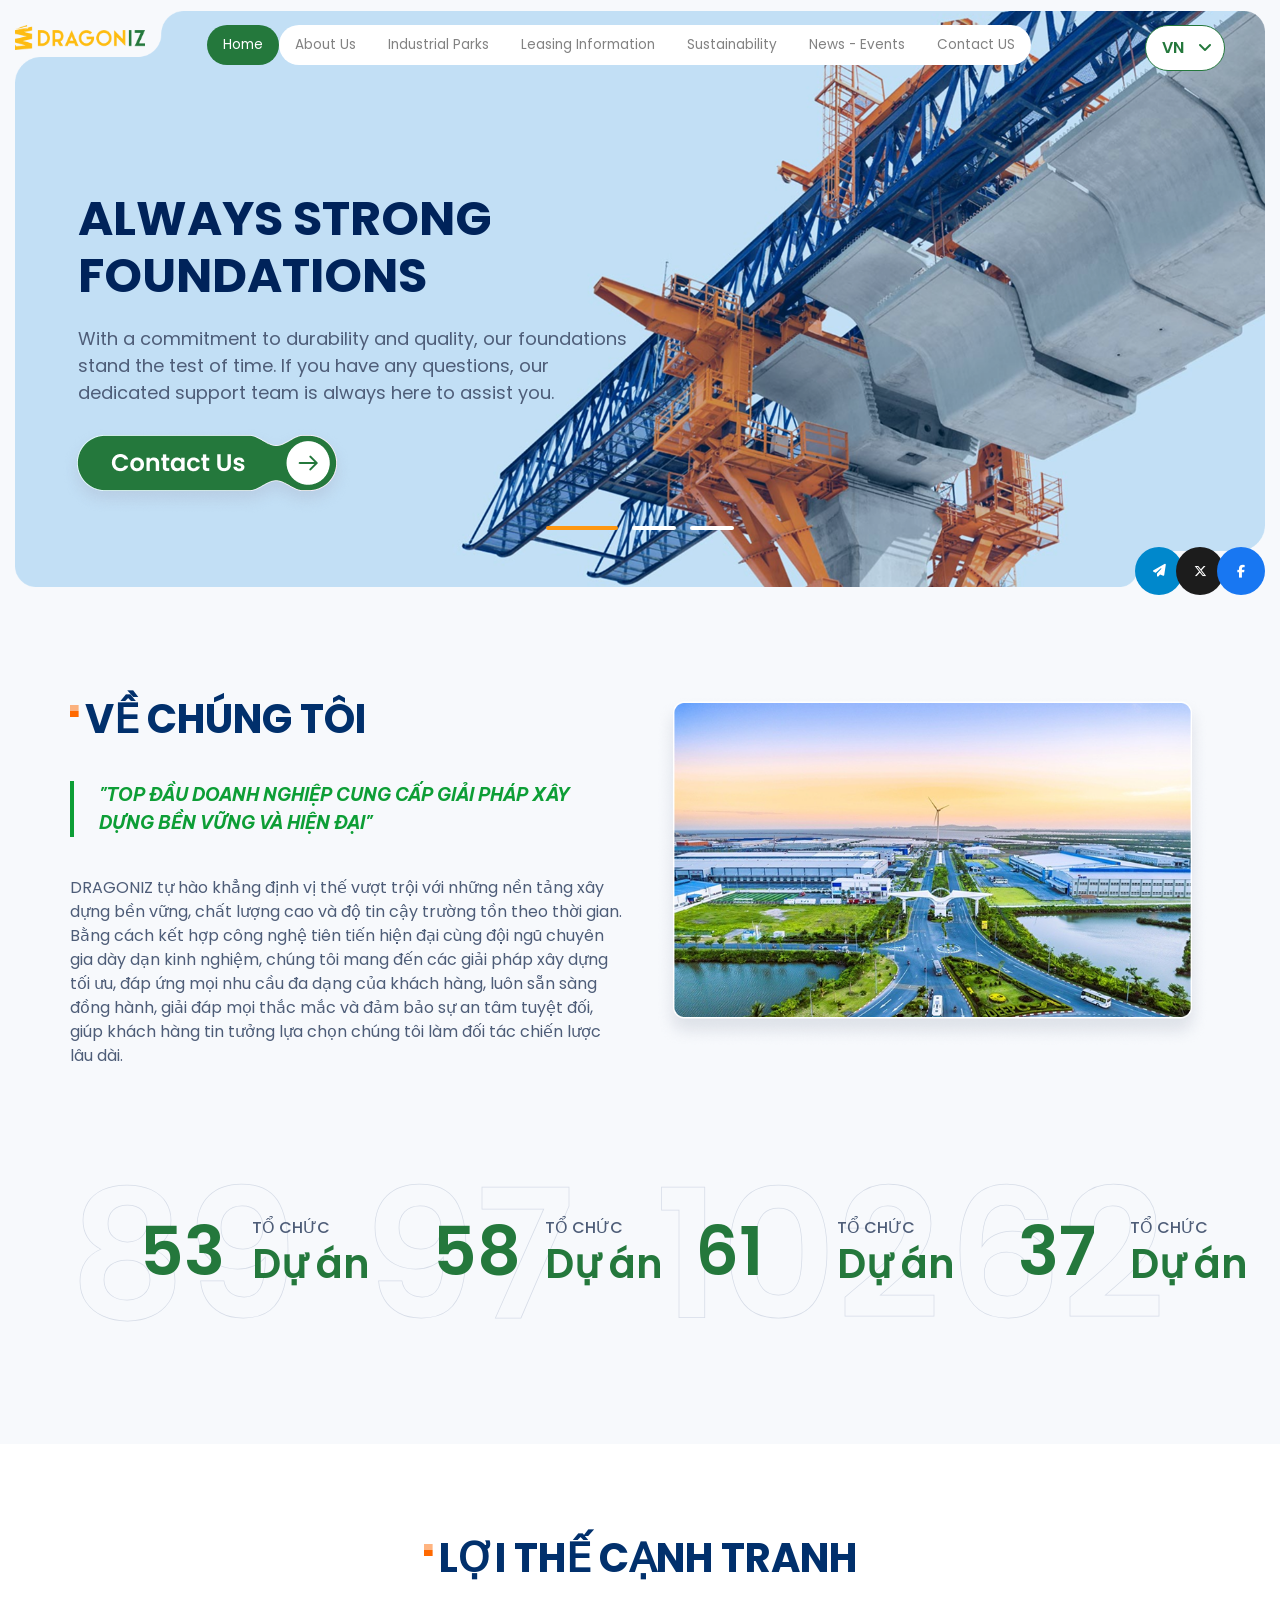
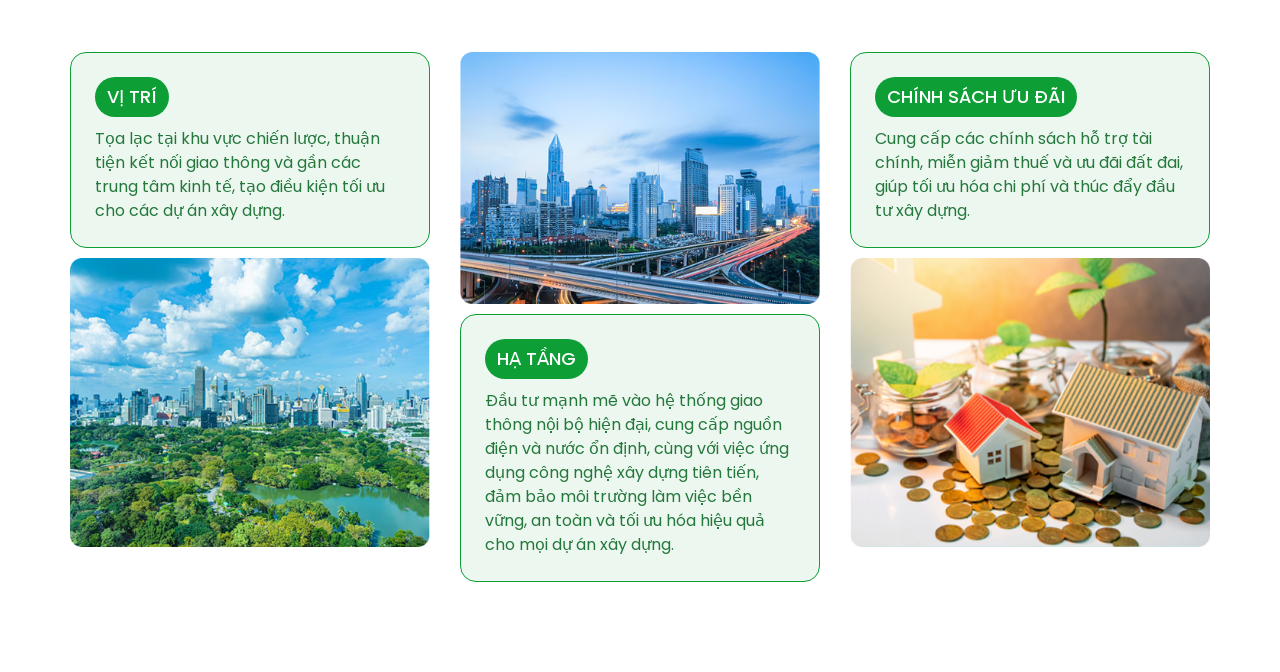
==== index.html @ 64af2f9e "update 31-07-2025 update 31-07-2025" ====
<!DOCTYPE html>
<html lang="en">

<head>
    <meta charset="UTF-8">
    <meta http-equiv="X-UA-Compatible" content="IE=edge">
    <meta name="viewport" content="width=device-width, initial-scale=1.0">
    <title>DragonIZ</title> 
    <link href="https://fonts.googleapis.com/css2?family=Be+Vietnam+Pro:ital,wght@0,100;0,200;0,300;0,400;0,500;0,600;0,700;0,800;0,900;1,100;1,200;1,300;1,400;1,500;1,600;1,700;1,800;1,900&family=Poppins:ital,wght@0,300;0,400;0,500;0,600;0,700;1,300;1,400;1,500&display=swap" rel="stylesheet">
    <link href="css/main.css" rel="stylesheet" />
</head>

<body>
    <header class="header">
        <div class="menu_mb visible-xs visible-sm">
            <button class="nav-toggle">
                <span></span>
            </button>
            <a href="" class="logo_mb">
                <img class="img_logo_mb" src="img/logo.png" alt="" />
            </a>   
        </div>
        <!-- /menu_mb --> 
        <div class="menu_header"> 
            <div class="header-center">
                <div class="container container-fluid-lg"> 
                    <div class="row">
                        <div class="col-lg-3 col-md-2 hidden-sm hidden-xs col-lg-15">
                            <a href="" class="logo_pc">
                                <img src="img/logo.png" alt="" />
                            </a>
                        </div>
                        <div class="col-lg-7 col-md-9 col-sm-12 col-xs-12 col-lg-75">
                            <div class="menu_main">
                                <nav class="nav is-fixed">
                                    <div class="nav-container">
                                        <ul class="nav-menu menu clearfix" id="menu-main"> 
                                            <li class="menu-item is-active">
                                                <a href="about.html" class="menu-link">Home</a> 
                                            </li>
                                            <li class="menu-item">
                                                <a href="about.html" class="menu-link">About us</a>
                                            </li>
                                            <li class="menu-item has-dropdown">
                                                <a href="product-list.html" class="menu-link">Industrial Parks</a>
                                                <ul class="nav-dropdown menu">
                                                    <li class="menu-item">
                                                        <a href="product-detail.html" class="menu-link">IBCs</a>
                                                    </li>
                                                    <li class="menu-item">
                                                        <a href="#" class="menu-link">Industrial Parks 2</a>
                                                    </li>
                                                    <li class="menu-item">
                                                        <a href="#" class="menu-link">Industrial Parks 3</a>
                                                    </li>
                                                    <li class="menu-item">
                                                        <a href="#" class="menu-link">Industrial Parks 4</a>
                                                    </li>
                                                </ul>
                                            </li>
                                            <li class="menu-item">
                                                <a href="partner.html" class="menu-link">Leasing Information</a> 
                                            </li>
                                            <li class="menu-item has-dropdown">
                                                <a href="list-news.html" class="menu-link">Sustainability</a>
                                                <ul class="nav-dropdown menu">
                                                    <li class="menu-item">
                                                        <a href="detail-news.html" class="menu-link">Sustainability 1</a>
                                                    </li>
                                                     <li class="menu-item">
                                                        <a href="detail-news.html" class="menu-link">Sustainability 2</a>
                                                    </li>
                                                </ul>
                                            </li>
                                            <li class="menu-item">
                                                <a href="contact-us.html" class="menu-link">News - Events</a>
                                            </li>
                                            <li class="menu-item">
                                                <a href="contact-us.html" class="menu-link">Contact US</a>
                                            </li> 
                                        </ul>
                                    </div>
                                </nav>
                            </div>
                            <div class="hover-bg"></div>
                            <!-- menu main -->
                        </div> 
                        <div class="col-lg-2 col-md-1 hidden-sm hidden-xs col-lg-10">
                            <div class="box-language">
                                <div class="language-selector" id="languageSelector">
                                    <div class="selected-lang" id="selectedLang">
                                        VN <span class="arrow" id="arrow"><i class="fa fa-angle-down" aria-hidden="true"></i></span>
                                    </div>
                                    <div class="lang-options" id="langOptions">
                                        <div class="lang-option" data-lang="vi">VN</div>
                                        <div class="lang-option" data-lang="en">EN</div>
                                        <div class="lang-option" data-lang="zh">中文</div>
                                    </div>
                                </div>
                            </div> 
                        </div>
                    </div>
                </div>
            </div>
        </div>
        <!--slide-->
    </header>
    <!-- end header -->  
     <div class="clearfix-130 visible-sm visible-xs"></div> 
    <section id="slider">
        <div class="slider-main owl-carousel">
            <div class="item">
                <a href=""><img src="img/slider-2.png" alt=""></a>
                <div class="caition">
                    <div class="text-caption">
                        ALWAYS STRONG FOUNDATIONS
                    </div>
                    <p class="desc-caprion">
                        With a commitment to durability and quality, our foundations stand the test of time. If you have any questions, 
                        our dedicated support team is always here to assist you.
                    </p>
                    <a href="" class="btn-contact_caption"></a>
                </div>
            </div>
            <div class="item">
                <a href=""><img src="img/slider-2.png" alt=""></a>
                <div class="caition">
                    <div class="text-caption">
                        ALWAYS STRONG FOUNDATIONS
                    </div>
                    <p class="desc-caprion">
                        With a commitment to durability and quality, our foundations stand the test of time. If you have any questions, 
                        our dedicated support team is always here to assist you.
                    </p>
                    <a href="" class="btn-contact_caption"></a>
                </div>
            </div>
            <div class="item">
                <a href=""><img src="img/slider-2.png" alt=""></a>
                <div class="caition">
                    <div class="text-caption">
                        ALWAYS STRONG FOUNDATIONS
                    </div>
                    <p class="desc-caprion">
                        With a commitment to durability and quality, our foundations stand the test of time. If you have any questions, 
                        our dedicated support team is always here to assist you.
                    </p>
                    <a href="" class="btn-contact_caption"></a>
                </div>
            </div> 
        </div>
        <div class="social-list">
            <a href="#" class="social-item telegram">
                <i class="fa fa-paper-plane" aria-hidden="true"></i>
                <span class="social-text">channel</span>
            </a>
            <a href="#" class="social-item x">
                <i class="fab fa-x-twitter"></i>
                <span class="social-text">channel</span>
            </a>
            <a href="#" class="social-item facebook">
                <i class="fab fa-facebook-f"></i>
                <span class="social-text">channel</span>
            </a>
        </div>
    </section> 
    <section id="introduce">
        <div class="container">
            <div class="row">
                <div class="col-md-6 col-sm-6 col-xs-12">
                    <div class="desc-introduce">
                        <h2 class="title-home">VỀ CHÚNG TÔI</h2>
                        <h4 class="title-introduce">"TOP ĐẦU DOANH NGHIỆP CUNG CẤP GIẢI PHÁP XÂY DỰNG BỀN VỮNG VÀ HIỆN ĐẠI"</h4> 
                        <div class="desc-introduce_item">
                            <p> DRAGONIZ tự hào khẳng định vị thế vượt trội với những nền tảng xây dựng bền vững, 
                                chất lượng cao và độ tin cậy trường tồn theo thời gian. 
                                Bằng cách kết hợp công nghệ tiên tiến hiện đại cùng đội ngũ chuyên gia dày dạn kinh nghiệm, 
                                chúng tôi mang đến các giải pháp xây dựng tối ưu, đáp ứng mọi nhu cầu đa dạng của khách hàng, 
                                luôn sẵn sàng đồng hành, giải đáp mọi thắc mắc và đảm bảo sự an tâm tuyệt đối, 
                                giúp khách hàng tin tưởng lựa chọn chúng tôi làm đối tác chiến lược lâu dài.
                            </p>
                        </div>
                    </div>
                </div>
                <div class="col-md-6 col-sm-6 col-xs-12">
                    <div class="image-introduce">
                        <img src="img/image-introduce.png" alt="">
                    </div>
                </div>
            </div>
            <div class="clearfix-40"></div>
            <div class="row">
                <div class="col-md-3 col-sm-6 col-xs-12">
                    <div class="number-box">
                        <div class="number-background">89</div>
                        <div class="number-front count-up" data-target="89">0</div>
                        <div class="text">
                            <span class="sub-text">Tổ chức</span><br />
                            <span class="main-text">Dự án</span>
                        </div>
                    </div> 
                </div>
                <div class="col-md-3 col-sm-6 col-xs-12">
                    <div class="number-box">
                        <div class="number-background">97</div>
                        <div class="number-front count-up" data-target="97">0</div>
                        <div class="text">
                            <span class="sub-text">Tổ chức</span><br />
                            <span class="main-text">Dự án</span>
                        </div>
                    </div> 
                </div>
                <div class="col-md-3 col-sm-6 col-xs-12">
                    <div class="number-box number-box-fix">
                        <div class="number-background">102</div>
                        <div class="number-front count-up" data-target="102">0</div>
                        <div class="text">
                            <span class="sub-text">Tổ chức</span><br />
                            <span class="main-text">Dự án</span>
                        </div>
                    </div> 
                </div>
                <div class="col-md-3 col-sm-6 col-xs-12">
                    <div class="number-box">
                        <div class="number-background">62</div>
                        <div class="number-front count-up" data-target="62">0</div>
                        <div class="text">
                            <span class="sub-text">Tổ chức</span><br />
                            <span class="main-text">Dự án</span>
                        </div>
                    </div> 
                </div>
            </div>
        </div> 
    </section>
    <section id="advantage">
        <div class="container">
            <div class="row">
                <div class="col-md-12">
                    <div class="text-center"><h2 class="title-home">LỢI THẾ CẠNH TRANH</h2></div> 
                </div>
                <div class="col-md-4 col-sm-4 col-xs-12">
                    <div class="box-advantage">
                        <div class="desc-advantage">
                            <h3 class="title-advantage">
                                VỊ TRÍ
                            </h3>
                            <p>
                                Tọa lạc tại khu vực chiến lược, thuận tiện kết nối giao thông và gần các trung tâm kinh tế, tạo điều kiện tối ưu cho các dự án xây dựng.
                            </p>
                        </div>
                        <div class="img-advantage">
                            <a href=""><img src="img/image-advantage-1.png" alt=""></a>
                        </div> 
                    </div>
                </div>
                <div class="col-md-4 col-sm-4 col-xs-12">
                    <div class="box-advantage box-advantage-fix">
                        <div class="desc-advantage">
                            <h3 class="title-advantage">
                                hạ tầng
                            </h3>
                            <p>
                                Đầu tư mạnh mẽ vào hệ thống giao thông nội bộ hiện đại, cung cấp nguồn điện và nước ổn định, cùng với việc ứng dụng công nghệ xây dựng tiên tiến, đảm bảo môi trường làm việc bền vững, an toàn và tối ưu hóa hiệu quả cho mọi dự án xây dựng.
                            </p>
                        </div>
                        <div class="img-advantage">
                            <a href=""><img src="img/image-advantage-2.png" alt=""></a>
                        </div> 
                    </div>
                </div>
                <div class="col-md-4 col-sm-4 col-xs-12">
                    <div class="box-advantage">
                        <div class="desc-advantage">
                            <h3 class="title-advantage">
                                CHÍNH SÁCH ƯU ĐÃI
                            </h3>
                            <p>
                                Cung cấp các chính sách hỗ trợ tài chính, miễn giảm thuế và ưu đãi đất đai, giúp tối ưu hóa chi phí và thúc đẩy đầu tư xây dựng.
                            </p>
                        </div>
                        <div class="img-advantage">
                            <a href=""><img src="img/image-advantage-3.png" alt=""></a>
                        </div> 
                    </div>
                </div>
            </div>
        </div>
    </section>
    
</body>
<script type="text/javascript" src="js/jquery-1.11.1.min.js"></script>
<script type="text/javascript" src="js/bootstrap.min.js"></script>
<script type="text/javascript" src="js/owl.carousel.js"></script> 
<script type="text/javascript" src="js/common.js"></script> 
  
</html>
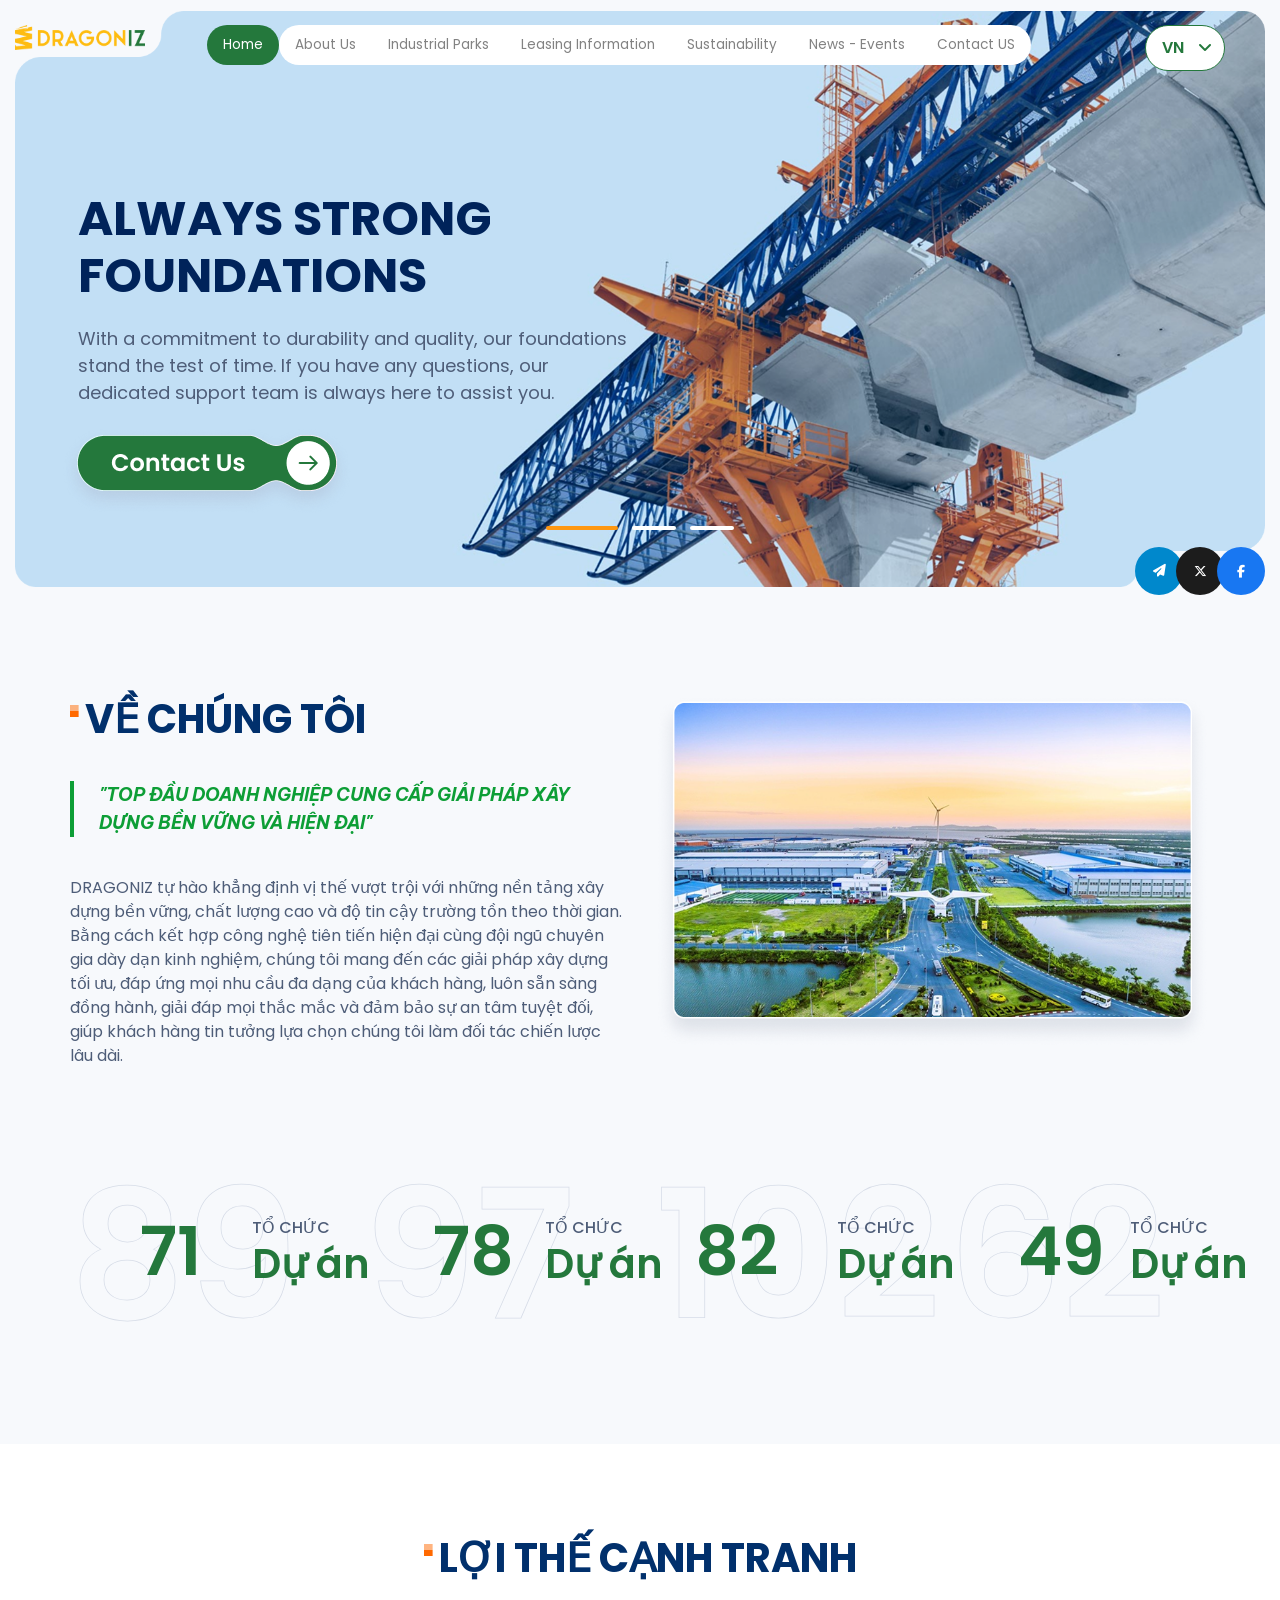
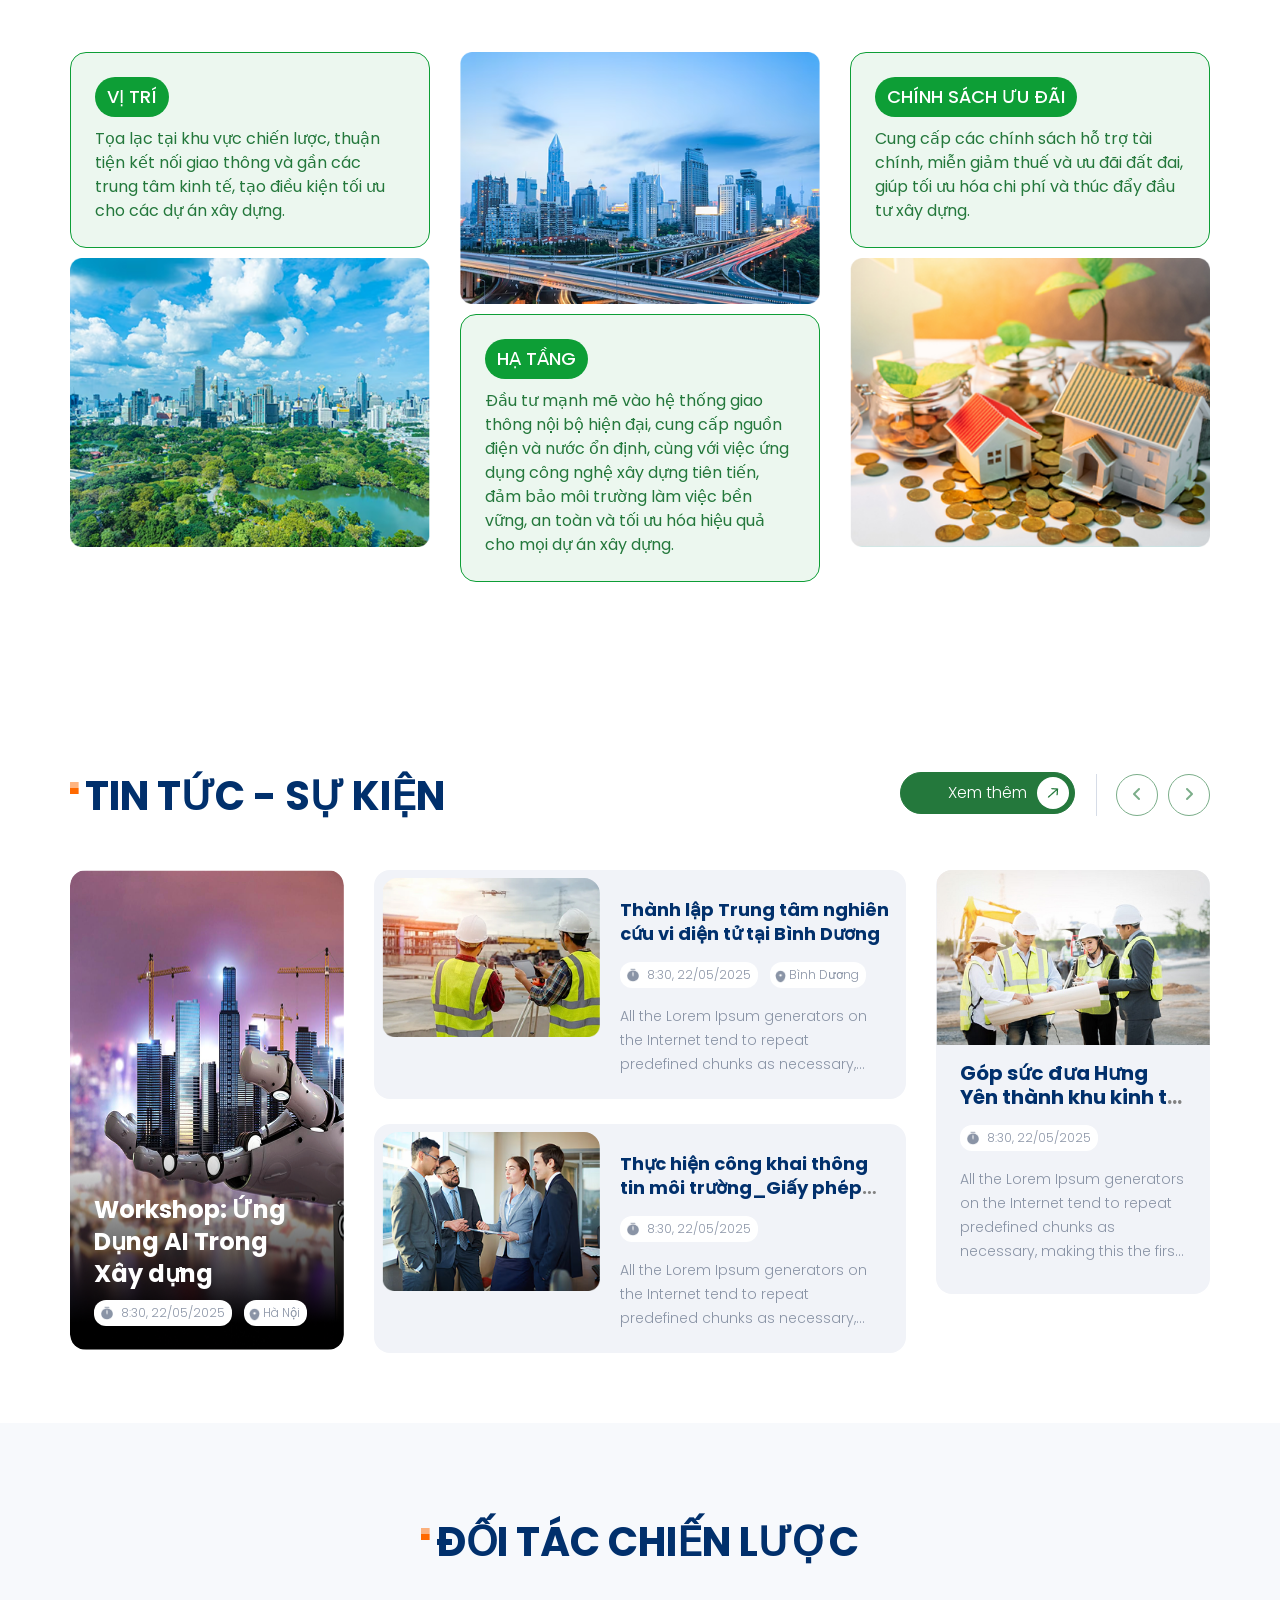
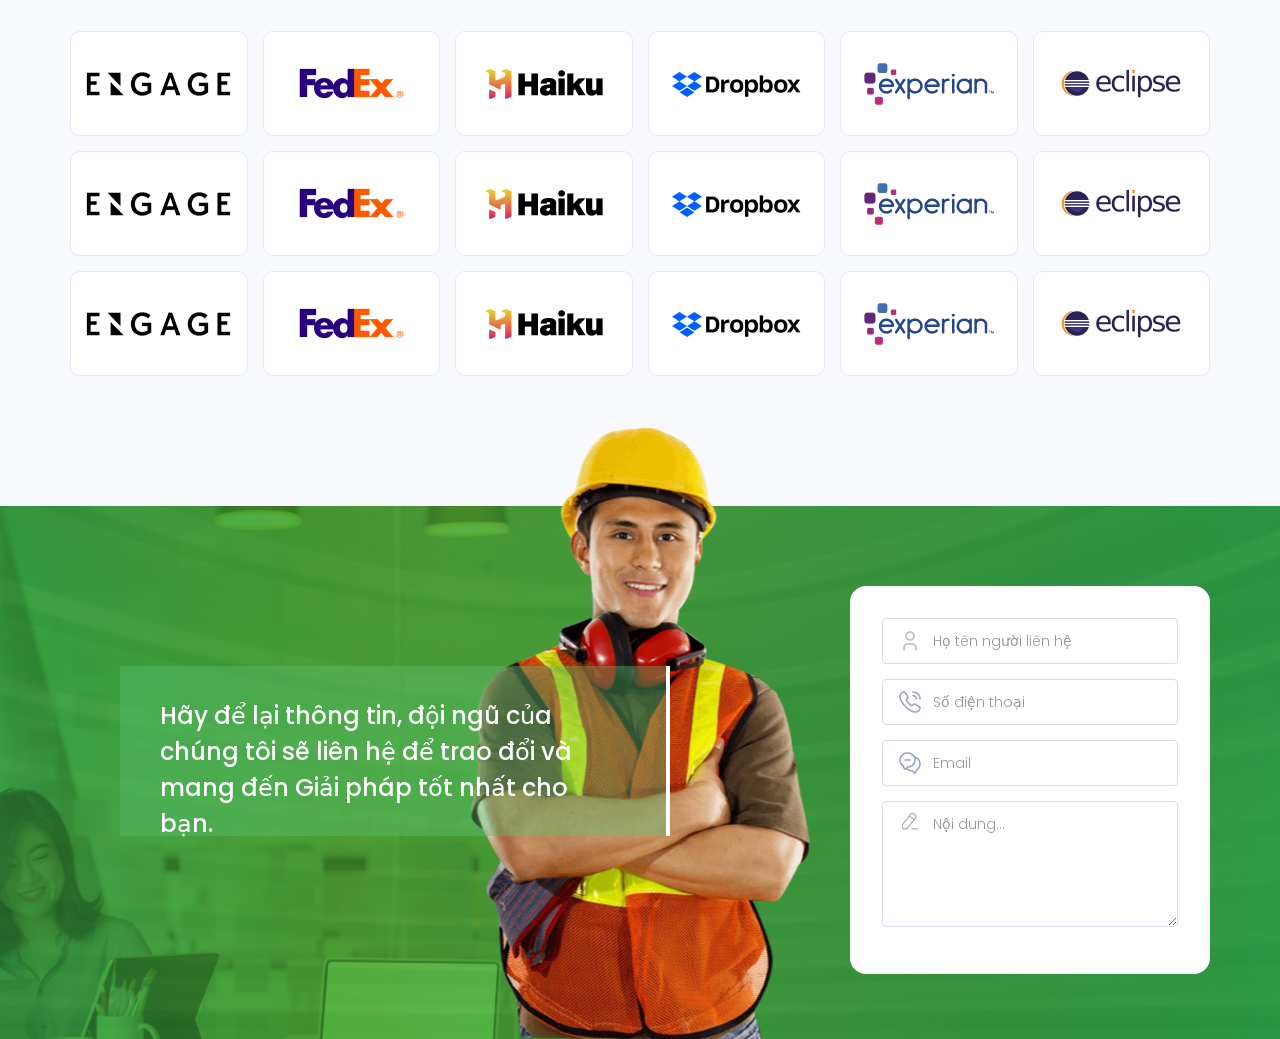
==== commit 05e3f120: "update contact update contact" ====
--- a/index.html
+++ b/index.html
@@ -287,7 +287,307 @@
             </div>
         </div>
     </section>
-    
+    <section id="news-home">
+        <div class="container">
+            <div class="row">
+                <div class="col-md-12">
+                    <h2 class="title-home">
+                        TIN TỨC - SỰ KIỆN 
+                    </h2>
+                </div> 
+            </div>
+            <div class="slider-news-home owl-carousel">
+                <div class="item"> 
+                    <div class="row">
+                        <div class="col-md-3 col-sm-12 col-xs-12 col-26">
+                            <div class="news-type-one">
+                                <img class="img-main" src="img/news-1.png" alt="">
+                                <div class="desc-news">
+                                    <h3 class="text-type-one">
+                                        <a href="">Workshop: Ứng Dụng AI Trong Xây dựng</a>
+                                    </h3>
+                                    <ul class="post-date">
+                                        <li><img class="img-time" src="img/time.png" alt=""> <span>8:30, 22/05/2025</span></li>
+                                        <li><img class="img-addree" src="img/address.png" alt=""> <span>Hà Nội</span></li>
+                                    </ul>
+                                </div> 
+                            </div>
+                        </div>
+                        <div class="clearfix-30 visible-sm visible-xs"></div>
+                        <div class="col-md-6 col-sm-12 col-xs-12 col-48">
+                            <div class="news-type-two">
+                                <div class="box-img">
+                                    <img src="img/news-2.png" alt="">
+                                </div>
+                                <div class="desc-news">
+                                    <h3 class="text-type-one text-type-two">
+                                        <a href="">Thành lập Trung tâm nghiên cứu vi điện tử tại Bình Dương</a>
+                                    </h3> 
+                                    <ul class="post-date">
+                                        <li><img class="img-time" src="img/time.png" alt=""> <span>8:30, 22/05/2025</span></li>
+                                        <li><img class="img-addree" src="img/address.png" alt=""> <span>Bình Dương</span></li>
+                                    </ul>
+                                    <div class="desc_item">
+                                        <p>All the Lorem Ipsum generators on the Internet tend to repeat predefined chunks as necessary, making this the first true generator on the Internet</p>
+                                    </div>
+                                </div> 
+                            </div>
+                            <div class="clearfix-25 hidden-sm hidden-xs"></div>
+                            <div class="clearfix-30 visible-sm visible-xs"></div>
+                            <div class="news-type-two">
+                                <div class="box-img">
+                                    <img src="img/news-3.png" alt="">
+                                </div>
+                                <div class="desc-news">
+                                    <h3 class="text-type-one text-type-two">
+                                        <a href="">Thực hiện công khai thông tin môi trường_Giấy phép môi trường KCN Bàu Bàng</a>
+                                    </h3> 
+                                    <ul class="post-date">
+                                        <li><img class="img-time" src="img/time.png" alt=""> <span>8:30, 22/05/2025</span></li> 
+                                    </ul>
+                                    <div class="desc_item">
+                                        <p>All the Lorem Ipsum generators on the Internet tend to repeat predefined chunks as necessary, making this the first true generator on the Internet</p>
+                                    </div>
+                                </div> 
+                            </div>
+                        </div>
+                        <div class="clearfix-30 visible-sm visible-xs"></div>
+                        <div class="col-md-3 col-sm-12 col-xs-12 col-26">
+                            <div class="news-type-three">
+                                <div class="box-img">
+                                    <img src="img/news-4.png" alt="">
+                                </div>
+                                <div class="desc-news">
+                                    <h3 class="text-type-one text-type-two text-type-three">
+                                        <a href="">Góp sức đưa Hưng Yên thành khu kinh tế trọng điểm 2025</a>
+                                    </h3> 
+                                    <ul class="post-date">
+                                        <li><img class="img-time" src="img/time.png" alt=""> <span>8:30, 22/05/2025</span></li> 
+                                    </ul>
+                                    <div class="desc_item">
+                                        <p>All the Lorem Ipsum generators on the Internet tend to repeat predefined chunks as necessary, making this the first true generator on the Internet</p>
+                                    </div>
+                                </div> 
+                            </div>
+                        </div>
+                    </div> 
+                </div>
+                <div class="item"> 
+                    <div class="row">
+                        <div class="col-md-3 col-sm-12 col-xs-12 col-26">
+                            <div class="news-type-one">
+                                <img class="img-main" src="img/news-1.png" alt="">
+                                <div class="desc-news">
+                                    <h3 class="text-type-one">
+                                        <a href="">Workshop: Ứng Dụng AI Trong Xây dựng</a>
+                                    </h3>
+                                    <ul class="post-date">
+                                        <li><img class="img-time" src="img/time.png" alt=""> <span>8:30, 22/05/2025</span></li>
+                                        <li><img class="img-addree" src="img/address.png" alt=""> <span>Hà Nội</span></li>
+                                    </ul>
+                                </div> 
+                            </div>
+                        </div>
+                        <div class="clearfix-30 visible-sm visible-xs"></div>
+                        <div class="col-md-6 col-sm-12 col-xs-12 col-48">
+                            <div class="news-type-two">
+                                <div class="box-img">
+                                    <img src="img/news-2.png" alt="">
+                                </div>
+                                <div class="desc-news">
+                                    <h3 class="text-type-one text-type-two">
+                                        <a href="">Thành lập Trung tâm nghiên cứu vi điện tử tại Bình Dương</a>
+                                    </h3> 
+                                    <ul class="post-date">
+                                        <li><img class="img-time" src="img/time.png" alt=""> <span>8:30, 22/05/2025</span></li>
+                                        <li><img class="img-addree" src="img/address.png" alt=""> <span>Bình Dương</span></li>
+                                    </ul>
+                                    <div class="desc_item">
+                                        <p>All the Lorem Ipsum generators on the Internet tend to repeat predefined chunks as necessary, making this the first true generator on the Internet</p>
+                                    </div>
+                                </div> 
+                            </div>
+                            <div class="clearfix-25 hidden-sm hidden-xs"></div>
+                            <div class="clearfix-30 visible-sm visible-xs"></div>
+                            <div class="news-type-two">
+                                <div class="box-img">
+                                    <img src="img/news-3.png" alt="">
+                                </div>
+                                <div class="desc-news">
+                                    <h3 class="text-type-one text-type-two">
+                                        <a href="">Thực hiện công khai thông tin môi trường_Giấy phép môi trường KCN Bàu Bàng</a>
+                                    </h3> 
+                                    <ul class="post-date">
+                                        <li><img class="img-time" src="img/time.png" alt=""> <span>8:30, 22/05/2025</span></li> 
+                                    </ul>
+                                    <div class="desc_item">
+                                        <p>All the Lorem Ipsum generators on the Internet tend to repeat predefined chunks as necessary, making this the first true generator on the Internet</p>
+                                    </div>
+                                </div> 
+                            </div>
+                        </div>
+                        <div class="clearfix-30 visible-sm visible-xs"></div>
+                        <div class="col-md-3 col-sm-12 col-xs-12 col-26">
+                            <div class="news-type-three">
+                                <div class="box-img">
+                                    <img src="img/news-4.png" alt="">
+                                </div>
+                                <div class="desc-news">
+                                    <h3 class="text-type-one text-type-two text-type-three">
+                                        <a href="">Góp sức đưa Hưng Yên thành khu kinh tế trọng điểm 2025</a>
+                                    </h3> 
+                                    <ul class="post-date">
+                                        <li><img class="img-time" src="img/time.png" alt=""> <span>8:30, 22/05/2025</span></li> 
+                                    </ul>
+                                    <div class="desc_item">
+                                        <p>All the Lorem Ipsum generators on the Internet tend to repeat predefined chunks as necessary, making this the first true generator on the Internet</p>
+                                    </div>
+                                </div> 
+                            </div>
+                        </div>
+                    </div> 
+                </div>
+            </div>
+            <button class="btn-viewmore">Xem thêm <span><img src="img/arrow-cheo.png" alt=""></span></button>  
+        </div> 
+    </section>
+    <section id="partner">
+        <div class="container">
+            <div class="row row-15">
+                <div class="col-md-12 text-center col-15">
+                    <h2 class="title-home">
+                        ĐỐI TÁC CHIẾN LƯỢC
+                    </h2>
+                </div>
+                <div class="col-md-2 col-sm-3 col-xs-6 col-xs-fix col-15">
+                    <div class="image-partner">
+                        <a href=""><img src="img/Engage.png" alt=""></a> 
+                    </div>
+                </div>
+                <div class="col-md-2 col-sm-3 col-xs-6 col-xs-fix col-15">
+                    <div class="image-partner">
+                        <a href=""><img src="img/FedEx.png" alt=""></a> 
+                    </div>
+                </div>
+                <div class="col-md-2 col-sm-3 col-xs-6 col-xs-fix col-15">
+                    <div class="image-partner">
+                        <a href=""><img src="img/Haiku.png" alt=""></a> 
+                    </div>
+                </div>
+                <div class="col-md-2 col-sm-3 col-xs-6 col-xs-fix col-15">
+                    <div class="image-partner">
+                        <a href=""><img src="img/Dropbox.png" alt=""></a> 
+                    </div>
+                </div>
+                <div class="col-md-2 col-sm-3 col-xs-6 col-xs-fix col-15">
+                    <div class="image-partner">
+                        <a href=""><img src="img/Experian.png" alt=""></a> 
+                    </div>
+                </div>
+                <div class="col-md-2 col-sm-3 col-xs-6 col-xs-fix col-15">
+                    <div class="image-partner">
+                        <a href=""><img src="img/Eclipse.png" alt=""></a> 
+                    </div>
+                </div>
+                <div class="col-md-2 col-sm-3 col-xs-6 col-xs-fix col-15">
+                    <div class="image-partner">
+                        <a href=""><img src="img/Engage.png" alt=""></a> 
+                    </div>
+                </div>
+                <div class="col-md-2 col-sm-3 col-xs-6 col-xs-fix col-15">
+                    <div class="image-partner">
+                        <a href=""><img src="img/FedEx.png" alt=""></a> 
+                    </div>
+                </div>
+                <div class="col-md-2 col-sm-3 col-xs-6 col-xs-fix col-15">
+                    <div class="image-partner">
+                        <a href=""><img src="img/Haiku.png" alt=""></a> 
+                    </div>
+                </div>
+                <div class="col-md-2 col-sm-3 col-xs-6 col-xs-fix col-15">
+                    <div class="image-partner">
+                        <a href=""><img src="img/Dropbox.png" alt=""></a> 
+                    </div>
+                </div>
+                <div class="col-md-2 col-sm-3 col-xs-6 col-xs-fix col-15">
+                    <div class="image-partner">
+                        <a href=""><img src="img/Experian.png" alt=""></a> 
+                    </div>
+                </div>
+                <div class="col-md-2 col-sm-3 col-xs-6 col-xs-fix col-15">
+                    <div class="image-partner">
+                        <a href=""><img src="img/Eclipse.png" alt=""></a> 
+                    </div>
+                </div>
+                <div class="col-md-2 col-sm-3 col-xs-6 col-xs-fix col-15">
+                    <div class="image-partner">
+                        <a href=""><img src="img/Engage.png" alt=""></a> 
+                    </div>
+                </div>
+                <div class="col-md-2 col-sm-3 col-xs-6 col-xs-fix col-15">
+                    <div class="image-partner">
+                        <a href=""><img src="img/FedEx.png" alt=""></a> 
+                    </div>
+                </div>
+                <div class="col-md-2 col-sm-3 col-xs-6 col-xs-fix col-15">
+                    <div class="image-partner">
+                        <a href=""><img src="img/Haiku.png" alt=""></a> 
+                    </div>
+                </div>
+                <div class="col-md-2 col-sm-3 col-xs-6 col-xs-fix col-15">
+                    <div class="image-partner">
+                        <a href=""><img src="img/Dropbox.png" alt=""></a> 
+                    </div>
+                </div>
+                <div class="col-md-2 col-sm-3 col-xs-6 col-xs-fix col-15">
+                    <div class="image-partner">
+                        <a href=""><img src="img/Experian.png" alt=""></a> 
+                    </div>
+                </div>
+                <div class="col-md-2 col-sm-3 col-xs-6 col-xs-fix col-15">
+                    <div class="image-partner">
+                        <a href=""><img src="img/Eclipse.png" alt=""></a> 
+                    </div>
+                </div>
+            </div>
+        </div>
+    </section>
+    <section id="contact-home">
+        <div class="container">
+            <div class="row">
+                <div class="col-md-8 col-sm-7 col-xs-12">
+                    <div class="text-contact">
+                        <p>
+                            Hãy để lại thông tin, đội ngũ của 
+                            chúng tôi sẽ liên hệ để trao đổi và 
+                            mang đến Giải pháp tốt nhất cho bạn.
+                        </p>
+                    </div>
+                </div>
+                <div class="col-md-4 col-sm-5 col-xs-12">
+                    <div class="box-contact">
+                        <form action="">
+                            <div class="form-group"> 
+                                <input type="text" class="form-control" placeholder="Họ tên người liên hệ">
+                            </div>
+                            <div class="form-group"> 
+                                <input type="number" class="form-control" placeholder="Số điện thoại">
+                            </div>
+                            <div class="form-group"> 
+                                <input type="email" class="form-control" placeholder="Email">
+                            </div>
+                            <div class="form-group"> 
+                                <textarea class="form-control" rows="5" id="comment" placeholder="Nội dung..."></textarea>
+                            </div> 
+                        </form>
+                    </div>
+                </div>
+                <div class="icon-people">
+                    <img src="img/people.png" alt="">
+                </div>
+            </div>
+        </div>
+    </section>
 </body>
 <script type="text/javascript" src="js/jquery-1.11.1.min.js"></script>
 <script type="text/javascript" src="js/bootstrap.min.js"></script>
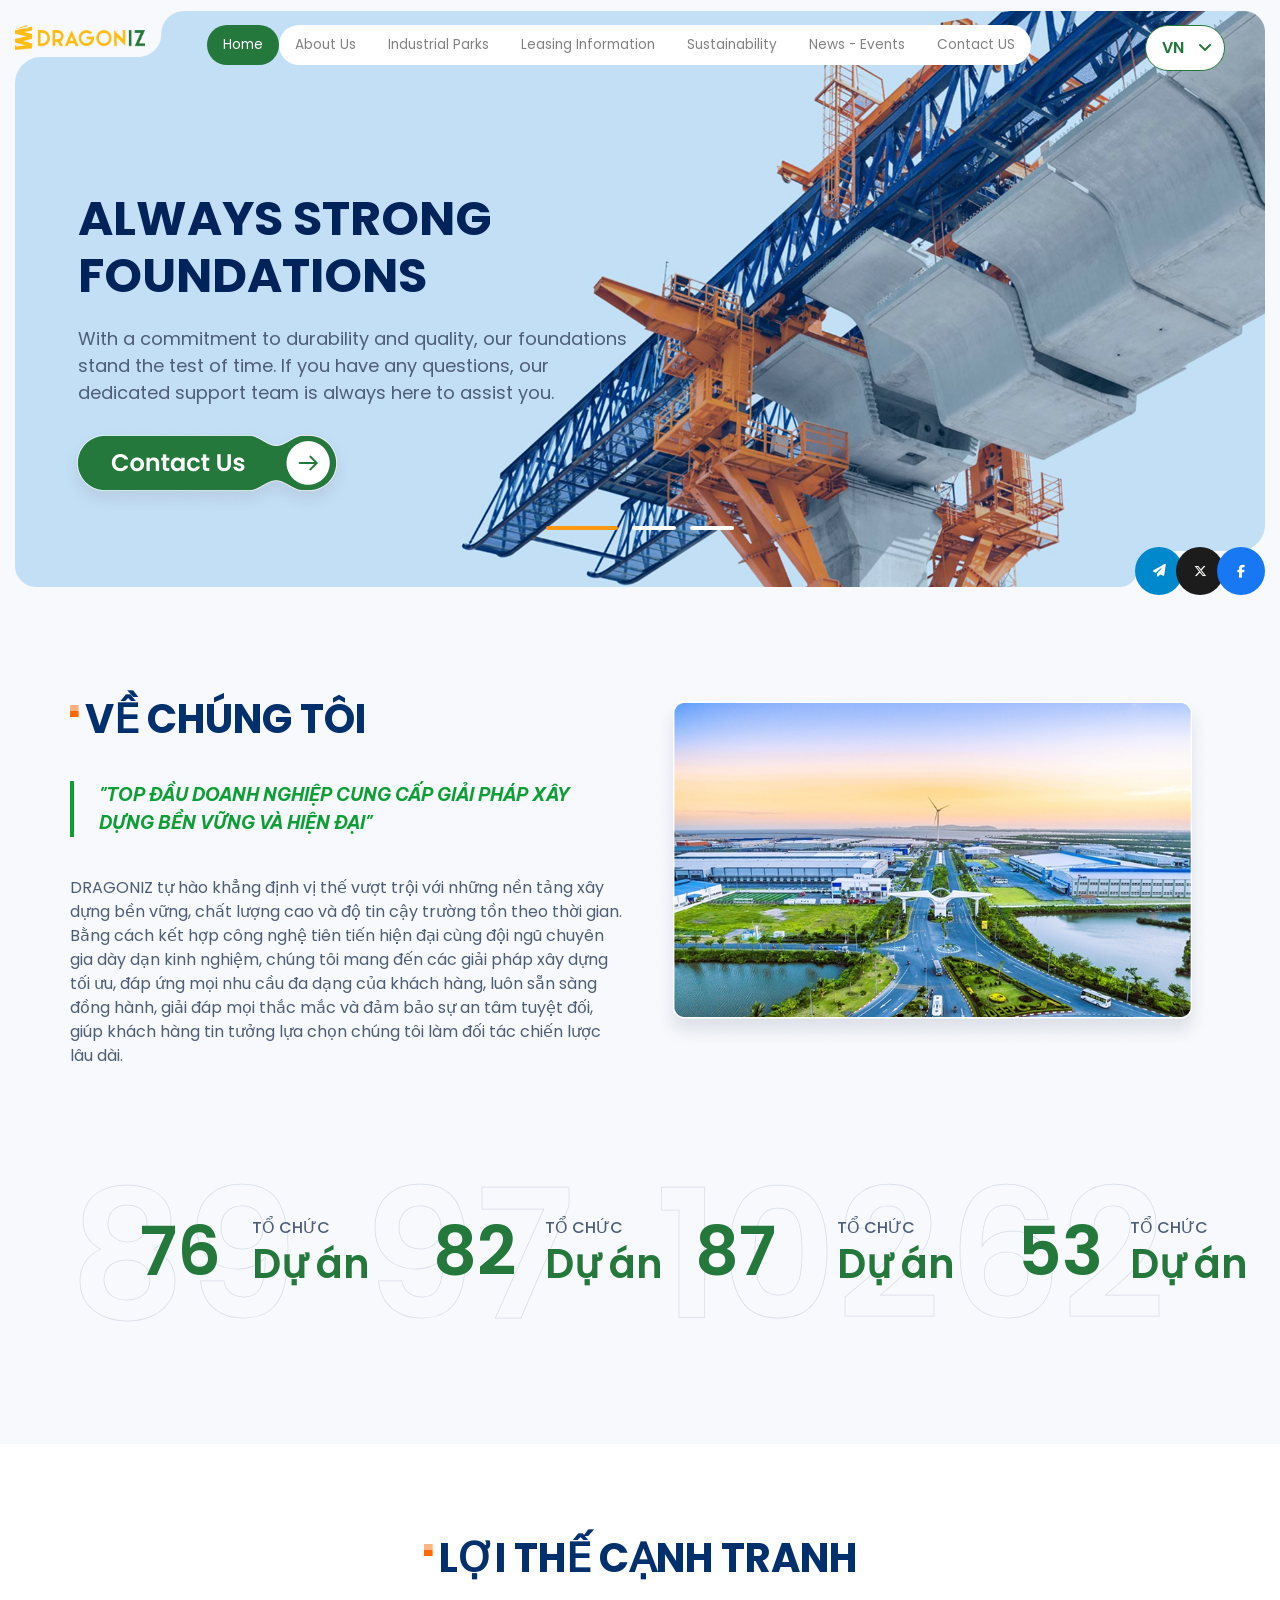
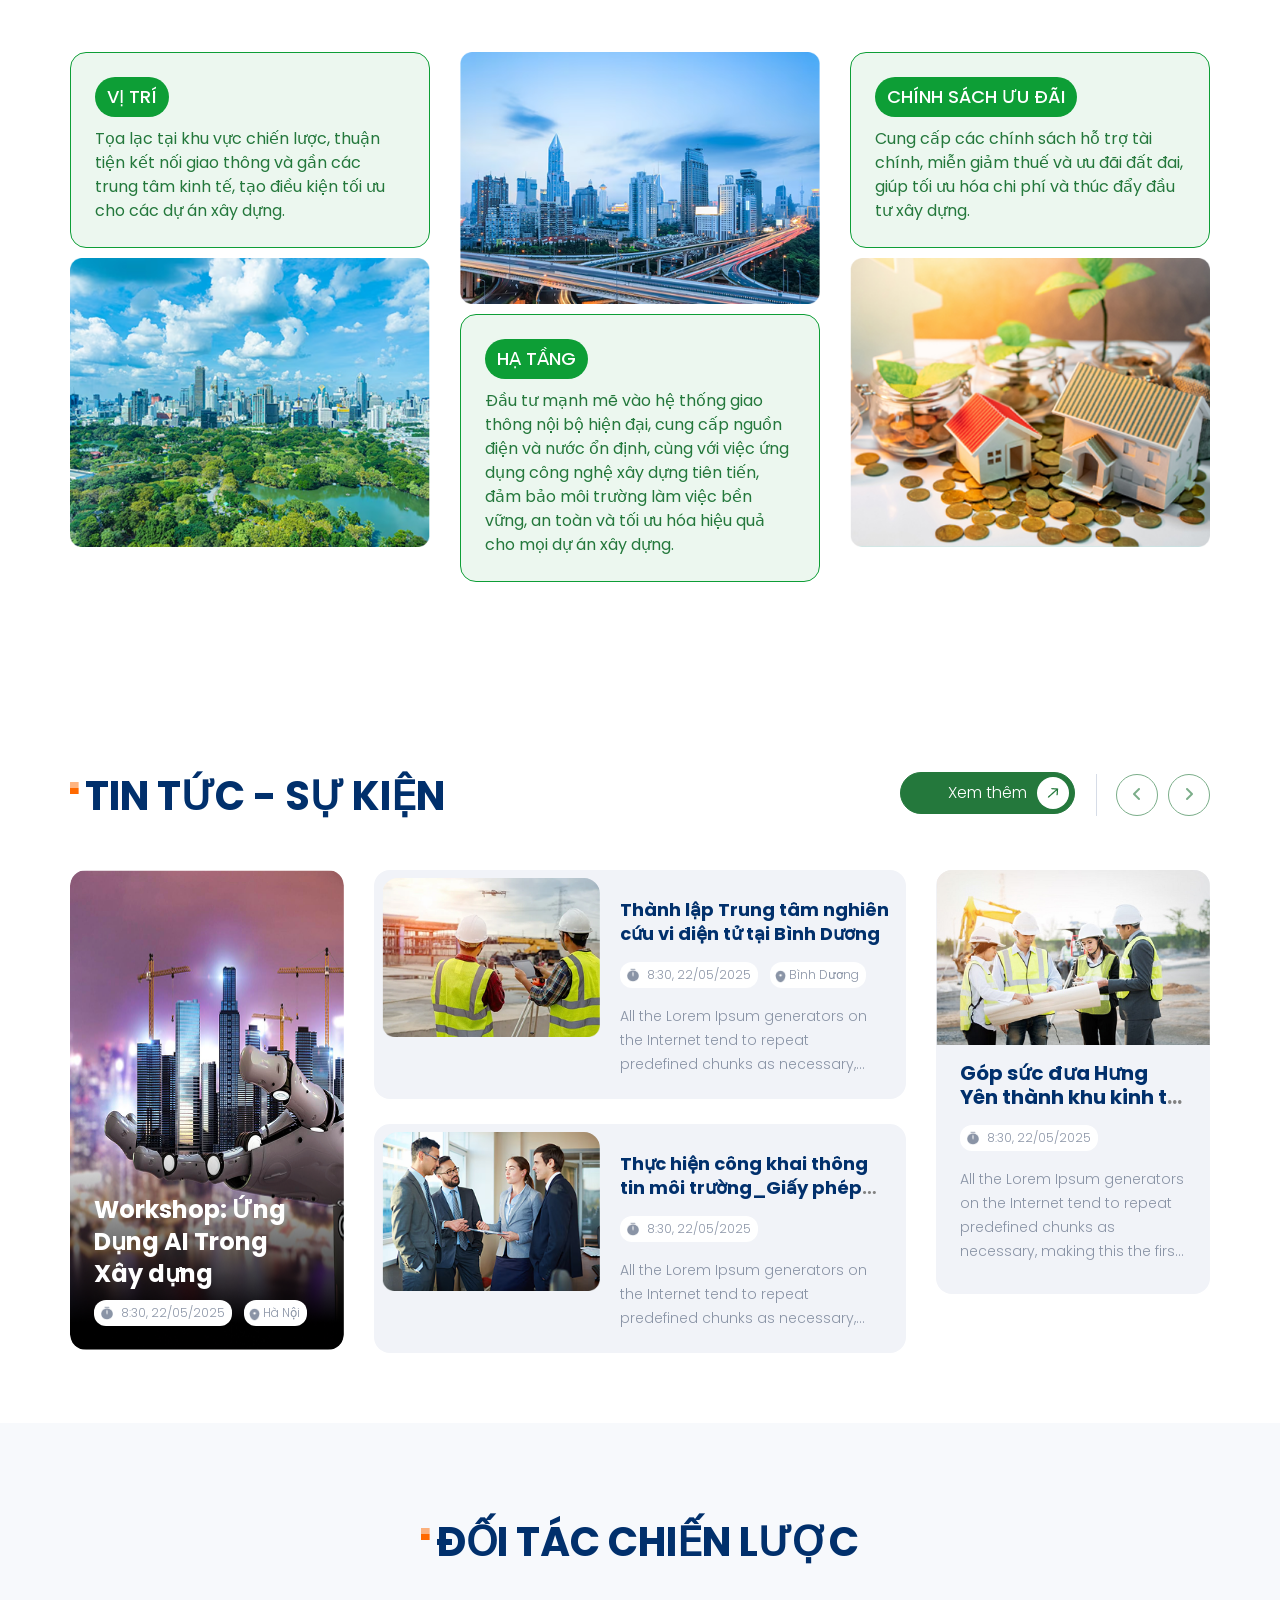
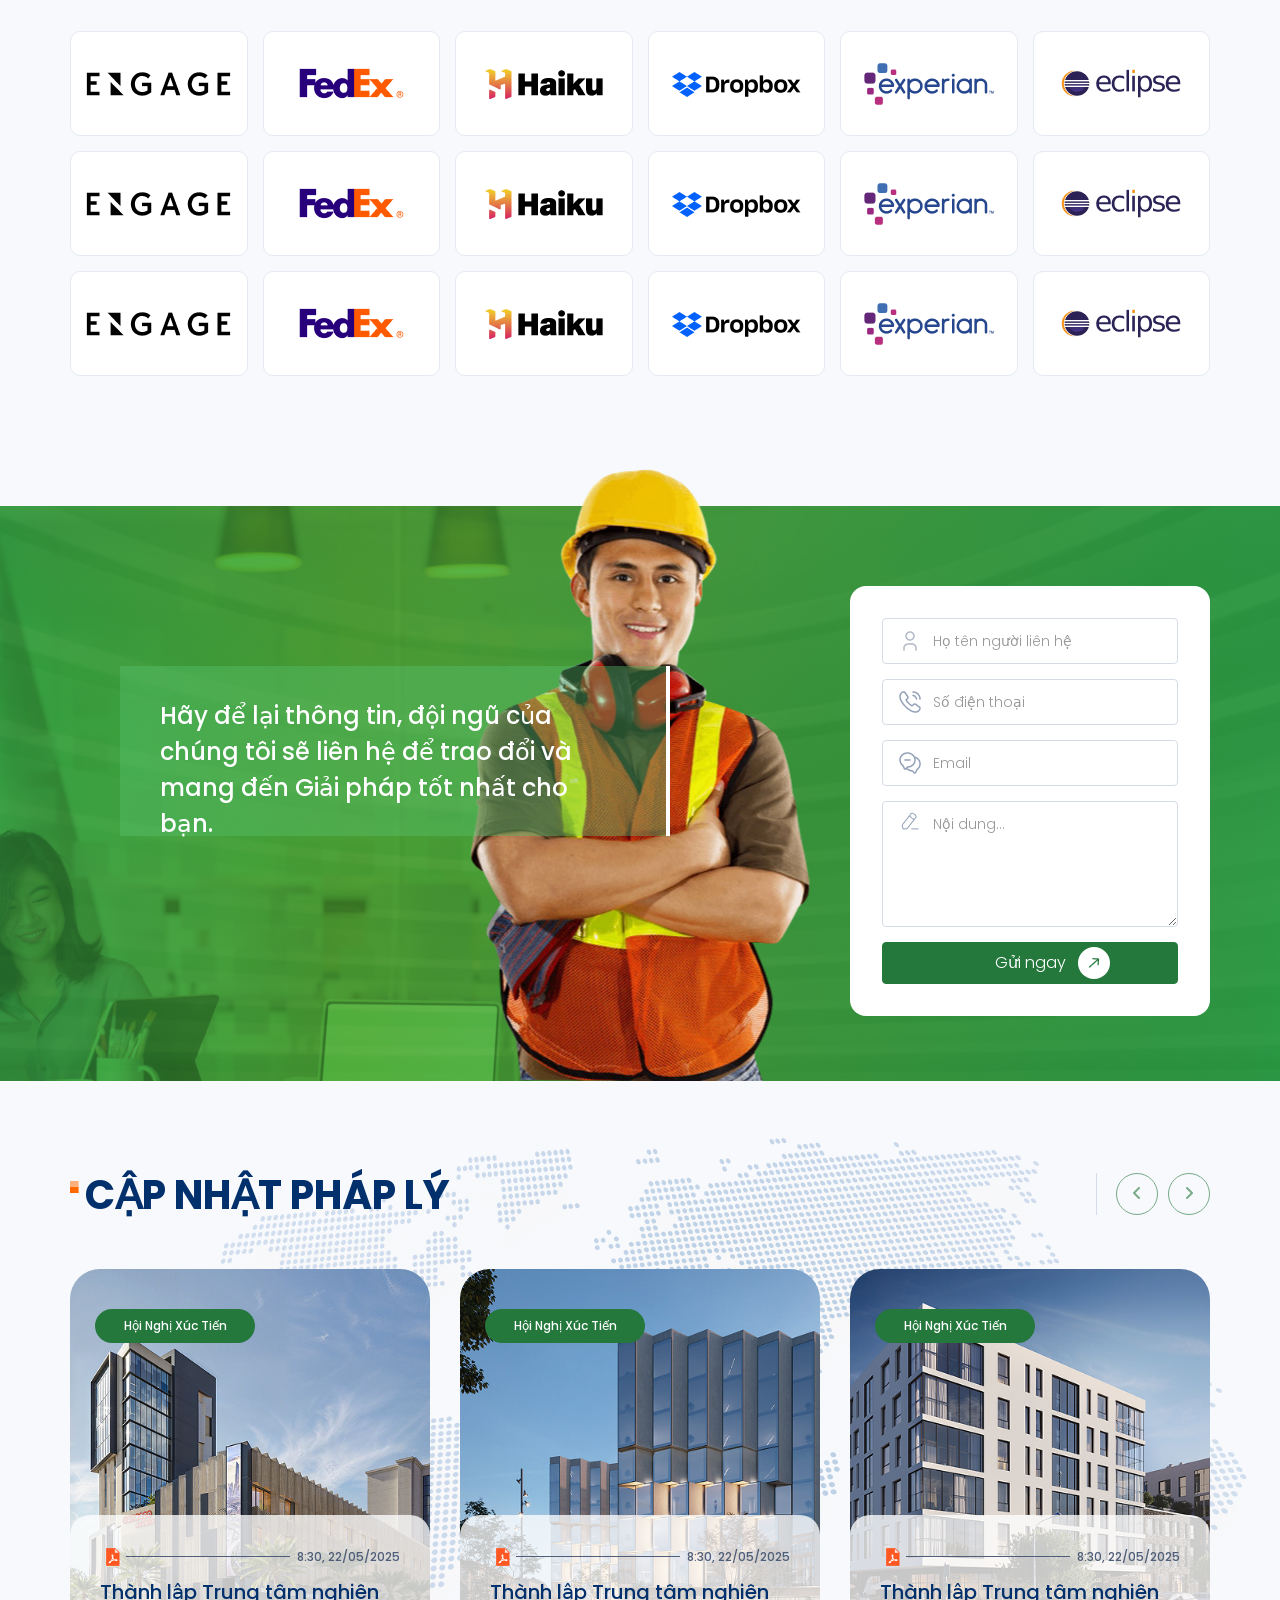
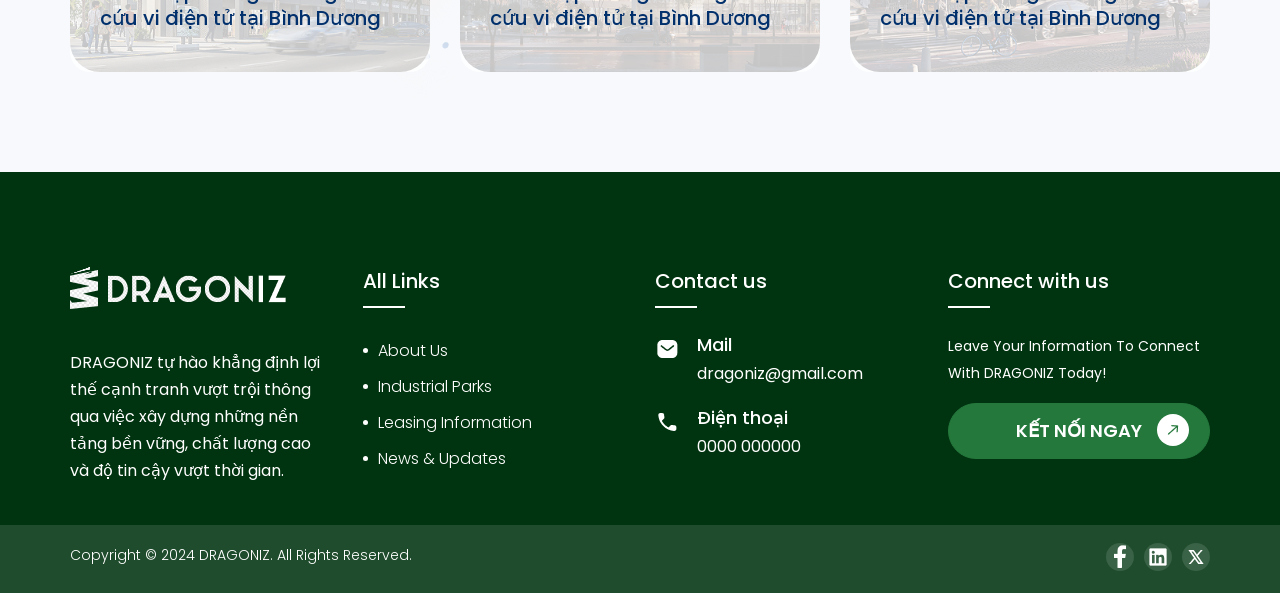
==== commit 02d28db9: "v1 home v1 home" ====
--- a/index.html
+++ b/index.html
@@ -579,11 +579,208 @@
                             <div class="form-group"> 
                                 <textarea class="form-control" rows="5" id="comment" placeholder="Nội dung..."></textarea>
                             </div> 
+                            <button class="btn-viewmore">Gửi ngay <span><img src="img/arrow-cheo.png" alt=""></span></button>
                         </form>
                     </div>
                 </div>
                 <div class="icon-people">
                     <img src="img/people.png" alt="">
+                </div>
+            </div>
+        </div>
+    </section>
+    <section id="legal">
+        <div class="container">
+            <div class="row">
+                <div class="col-md-12">
+                    <h2 class="title-home">CẬP NHẬT PHÁP LÝ</h2>
+                </div>  
+            </div>
+            <div class="slider-legal owl-carousel">
+                <div class="item">
+                    <div class="row">
+                        <div class="col-md-4 col-sm-6 col-xs-12">
+                            <div class="box-legal">
+                                <div class="img-legal">
+                                    <img src="img/legal-1.png" alt="">
+                                </div>
+                                <div class="box-desc-legal">
+                                    <div class="desc-legal">
+                                        <img class="icon_legal" src="img/icon-pdf.png" alt="">
+                                        <span class="date_legal">8:30, 22/05/2025</span>
+                                    </div>
+                                    <h3 class="title-legal">
+                                        <a href="">Thành lập Trung tâm nghiên cứu vi điện tử tại Bình Dương</a>
+                                    </h3>
+                                </div> 
+                                <span class="btn-legal">Hội Nghị Xúc Tiến</span>
+                            </div>
+                        </div>
+                        <div class="col-md-4 col-sm-6 col-xs-12">
+                            <div class="box-legal">
+                                <div class="img-legal">
+                                    <img src="img/legal-2.png" alt="">
+                                </div>
+                                <div class="box-desc-legal">
+                                    <div class="desc-legal">
+                                        <img class="icon_legal" src="img/icon-pdf.png" alt="">
+                                        <span class="date_legal">8:30, 22/05/2025</span>
+                                    </div>
+                                    <h3 class="title-legal">
+                                        <a href="">Thành lập Trung tâm nghiên cứu vi điện tử tại Bình Dương</a>
+                                    </h3>
+                                </div> 
+                                <span class="btn-legal">Hội Nghị Xúc Tiến</span>
+                            </div>
+                        </div>
+                        <div class="col-md-4 col-sm-6 col-xs-12">
+                            <div class="box-legal">
+                                <div class="img-legal">
+                                    <img src="img/legal-3.png" alt="">
+                                </div>
+                                <div class="box-desc-legal">
+                                    <div class="desc-legal">
+                                        <img class="icon_legal" src="img/icon-pdf.png" alt="">
+                                        <span class="date_legal">8:30, 22/05/2025</span>
+                                    </div>
+                                    <h3 class="title-legal">
+                                        <a href="">Thành lập Trung tâm nghiên cứu vi điện tử tại Bình Dương</a>
+                                    </h3>
+                                </div> 
+                                <span class="btn-legal">Hội Nghị Xúc Tiến</span>
+                            </div>
+                        </div>
+                    </div>
+                </div>
+                <div class="item">
+                    <div class="row">
+                        <div class="col-md-4 col-sm-6 col-xs-12">
+                            <div class="box-legal">
+                                <div class="img-legal">
+                                    <img src="img/legal-1.png" alt="">
+                                </div>
+                                <div class="box-desc-legal">
+                                    <div class="desc-legal">
+                                        <img class="icon_legal" src="img/icon-pdf.png" alt="">
+                                        <span class="date_legal">8:30, 22/05/2025</span>
+                                    </div>
+                                    <h3 class="title-legal">
+                                        <a href="">Thành lập Trung tâm nghiên cứu vi điện tử tại Bình Dương</a>
+                                    </h3>
+                                </div> 
+                                <span class="btn-legal">Hội Nghị Xúc Tiến</span>
+                            </div>
+                        </div>
+                        <div class="col-md-4 col-sm-6 col-xs-12">
+                            <div class="box-legal">
+                                <div class="img-legal">
+                                    <img src="img/legal-2.png" alt="">
+                                </div>
+                                <div class="box-desc-legal">
+                                    <div class="desc-legal">
+                                        <img class="icon_legal" src="img/icon-pdf.png" alt="">
+                                        <span class="date_legal">8:30, 22/05/2025</span>
+                                    </div>
+                                    <h3 class="title-legal">
+                                        <a href="">Thành lập Trung tâm nghiên cứu vi điện tử tại Bình Dương</a>
+                                    </h3>
+                                </div> 
+                                <span class="btn-legal">Hội Nghị Xúc Tiến</span>
+                            </div>
+                        </div>
+                        <div class="col-md-4 col-sm-6 col-xs-12">
+                            <div class="box-legal">
+                                <div class="img-legal">
+                                    <img src="img/legal-3.png" alt="">
+                                </div>
+                                <div class="box-desc-legal">
+                                    <div class="desc-legal">
+                                        <img class="icon_legal" src="img/icon-pdf.png" alt="">
+                                        <span class="date_legal">8:30, 22/05/2025</span>
+                                    </div>
+                                    <h3 class="title-legal">
+                                        <a href="">Thành lập Trung tâm nghiên cứu vi điện tử tại Bình Dương</a>
+                                    </h3>
+                                </div> 
+                                <span class="btn-legal">Hội Nghị Xúc Tiến</span>
+                            </div>
+                        </div>
+                    </div>
+                </div>
+            </div>
+        </div>
+    </section>
+    <footer>
+        <div class="container">
+            <div class="row">
+                <div class="col-md-3 col-sm-6 col-xs-12">
+                    <div class="box-f">
+                        <div class="logo-f">
+                            <a href=""><img src="img/logo-f.png" alt=""></a>
+                        </div>
+                        <div class="desc-f">
+                            <p>DRAGONIZ tự hào khẳng định lợi thế cạnh tranh vượt trội thông qua việc xây dựng những nền tảng bền vững, chất lượng cao và độ tin cậy vượt thời gian. </p>
+                        </div> 
+                    </div>
+                </div>
+                 <div class="col-md-3 col-sm-6 col-xs-12">
+                    <div class="box-f">
+                        <h4 class="title-f">
+                            All Links
+                        </h4>
+                        <ul class="list-f">
+                            <li><a href="">About Us</a></li>
+                            <li><a href="">Industrial Parks</a></li>
+                            <li><a href="">Leasing Information</a></li>
+                            <li><a href="">News & Updates</a></li>
+                        </ul>
+                    </div>
+                </div>
+                <div class="clearfix visible-sm"></div>
+                <div class="col-md-3 col-sm-6 col-xs-12">
+                    <div class="box-f">
+                        <h4 class="title-f">
+                            Contact us
+                        </h4>
+                        <ul class="list-f list-contact">
+                            <li>
+                                <p>Mail</p>
+                                <p>dragoniz@gmail.com</p>
+                            </li>
+                            <li>
+                                <p>Điện thoại</p>
+                                <p>0000 000000</p>
+                            </li> 
+                        </ul>
+                    </div>
+                </div>
+                <div class="col-md-3 col-sm-6 col-xs-12">
+                    <div class="box-f box-contact-f clearfix">
+                        <h4 class="title-f">
+                            Connect with us
+                        </h4>
+                        <div class="desc-f">
+                            <p>Leave Your Information To Connect With DRAGONIZ Today!</p> 
+                        </div> 
+                        <div class="clearfix"></div>
+                        <button class="btn-viewmore">Kết nối ngay <span><img src="img/arrow-cheo.png" alt=""></span></button>
+                    </div>
+                </div>
+            </div>
+        </div>
+    </footer>
+    <section id="copyright">
+        <div class="container">
+            <div class="row">
+                <div class="col-md-6 col-sm-6 col-xs-12">
+                    <p>Copyright © 2024 DRAGONIZ. All Rights Reserved.</p>
+                </div>
+                <div class="col-md-6 col-sm-6 col-xs-12">
+                    <ul class="social-f">
+                        <li><a href=""><img src="img/fb-f.png" alt=""></a></li>
+                        <li><a href=""><img src="img/in-f.png" alt=""></a></li>
+                        <li><a href=""><img src="img/tw-f.png" alt=""></a></li>
+                    </ul>
                 </div>
             </div>
         </div>
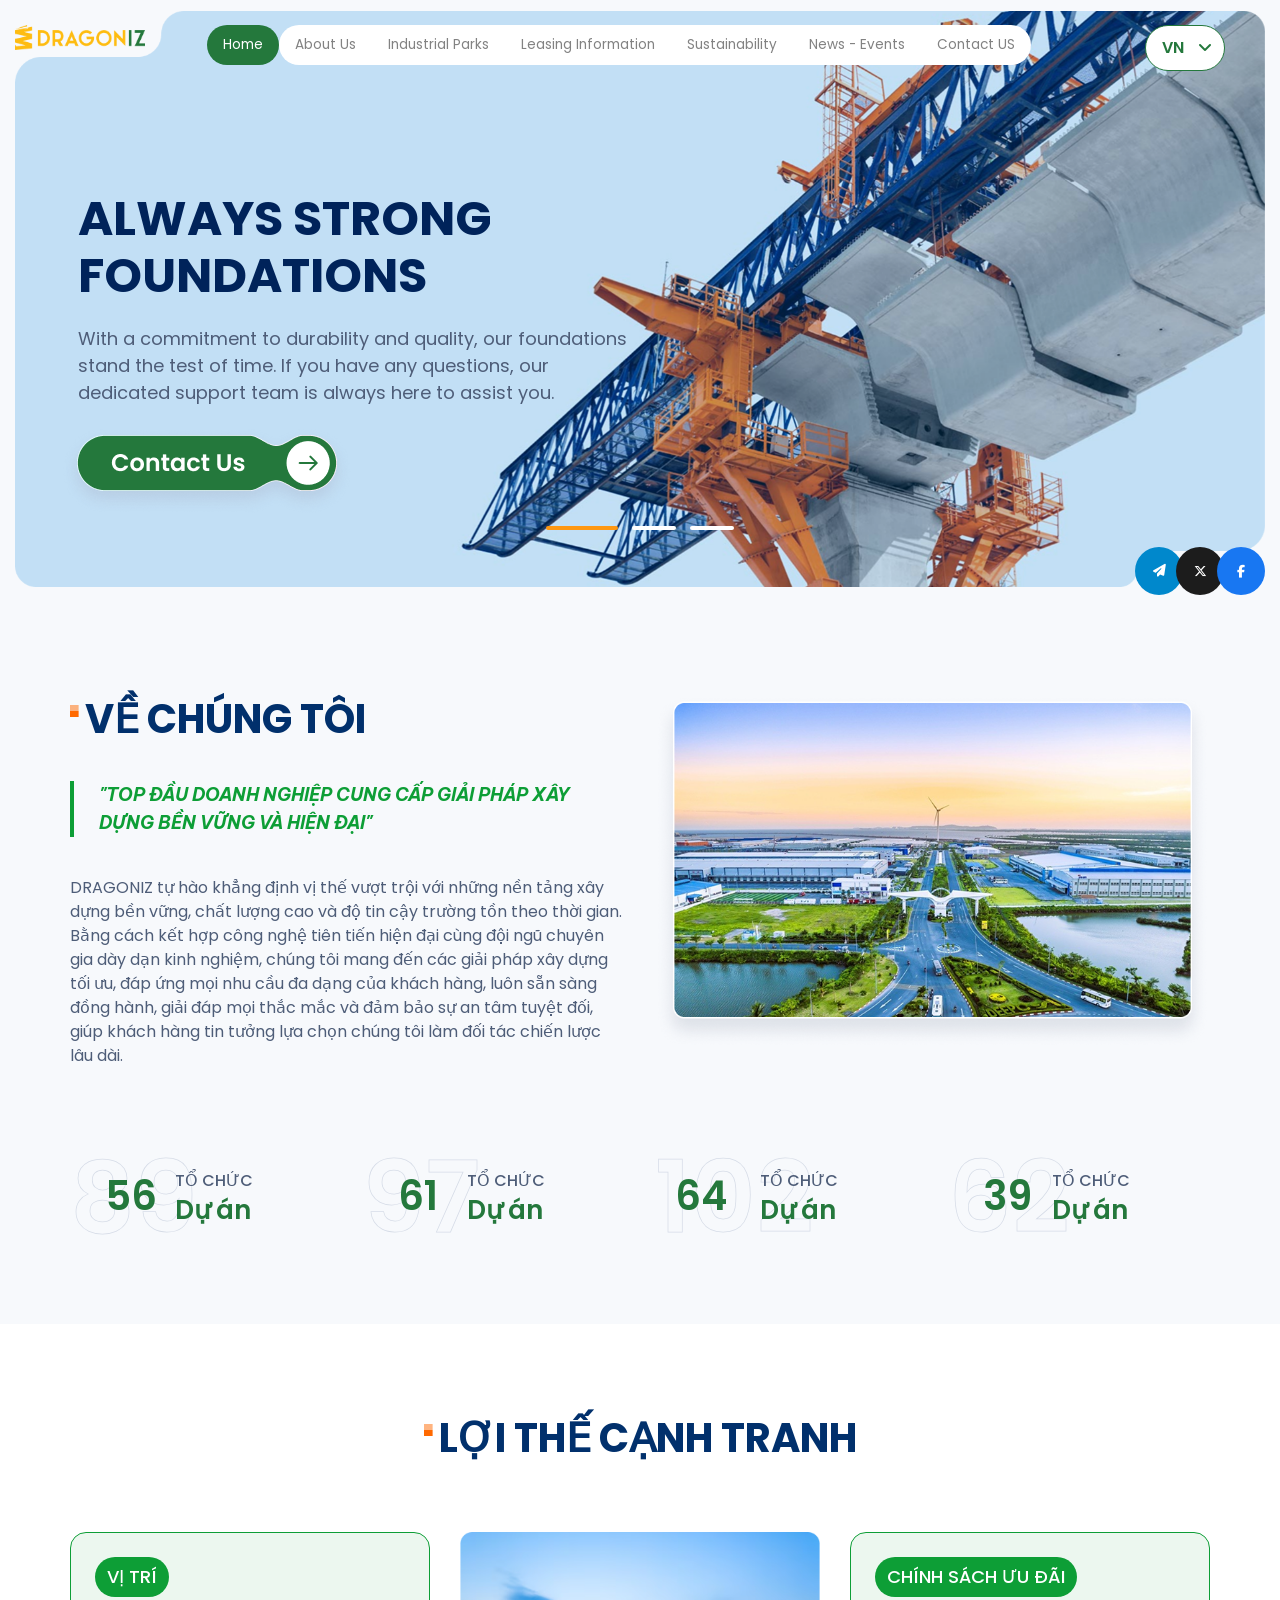
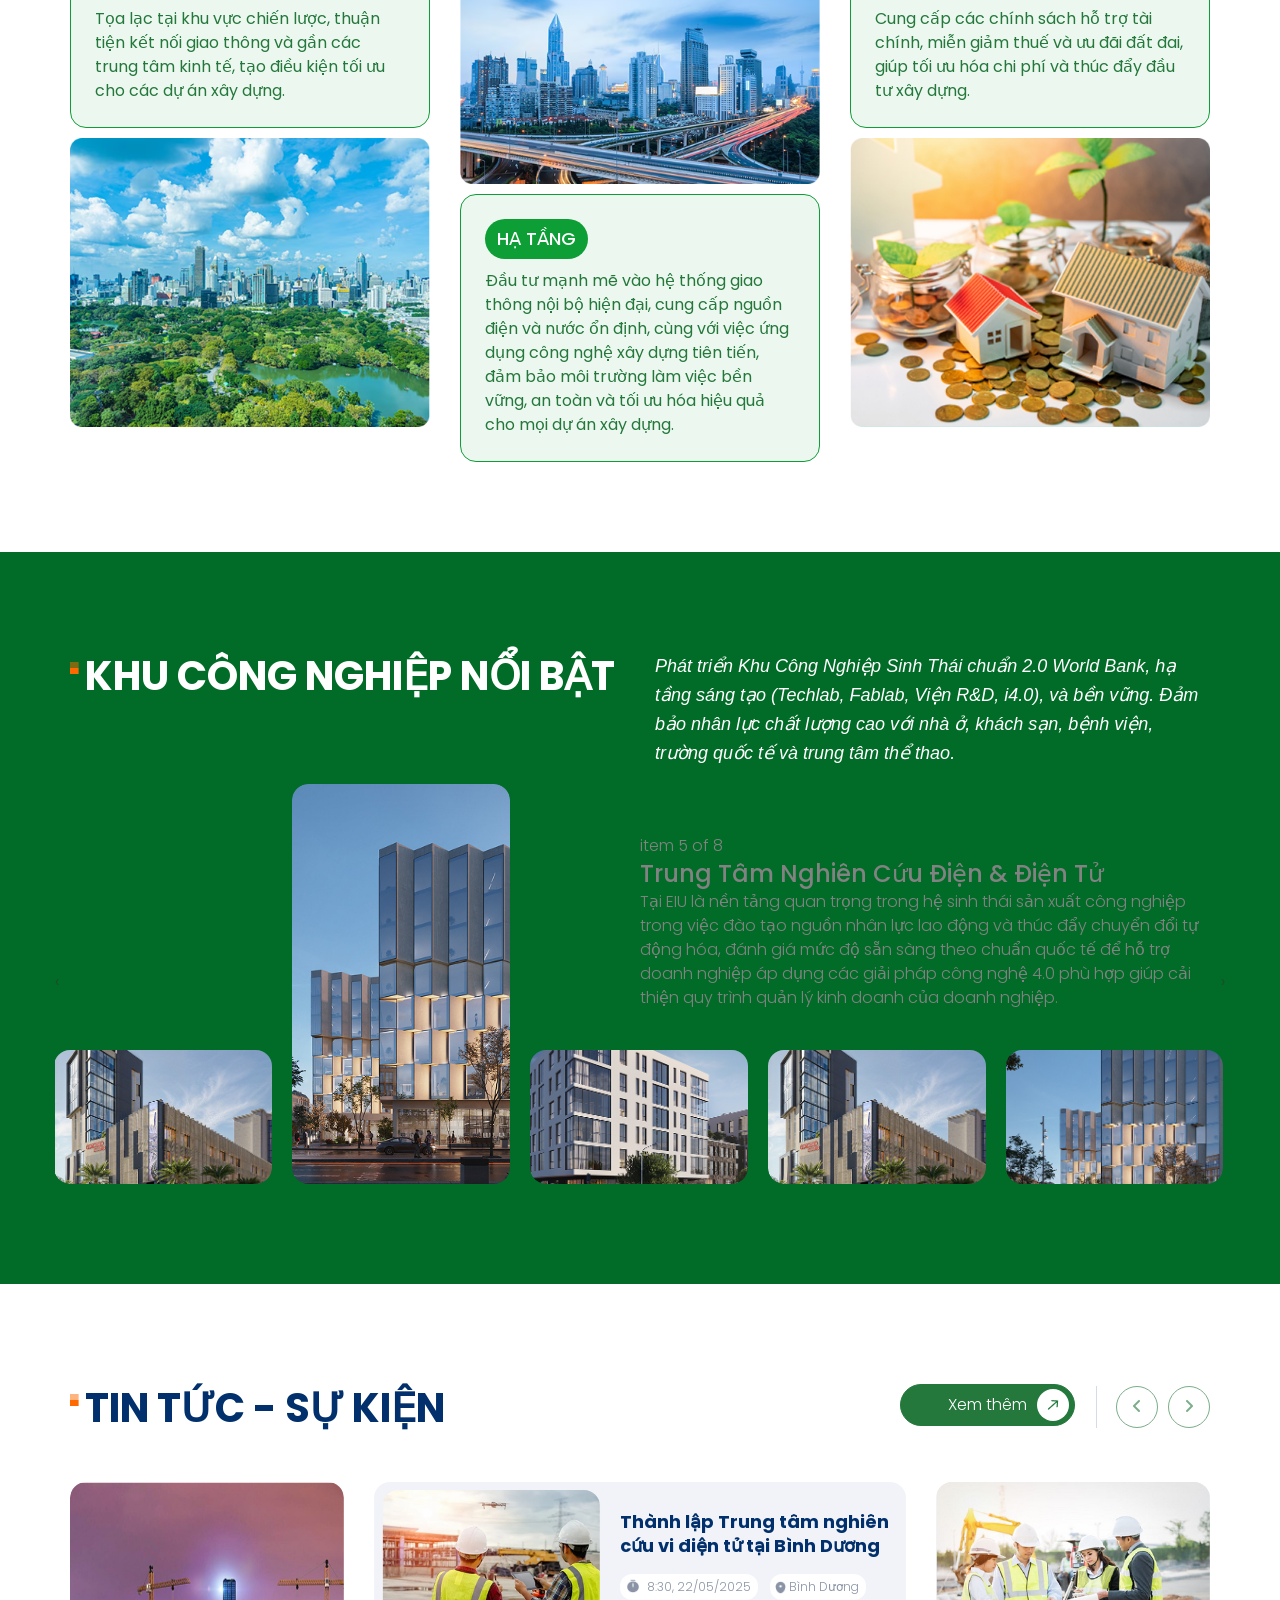
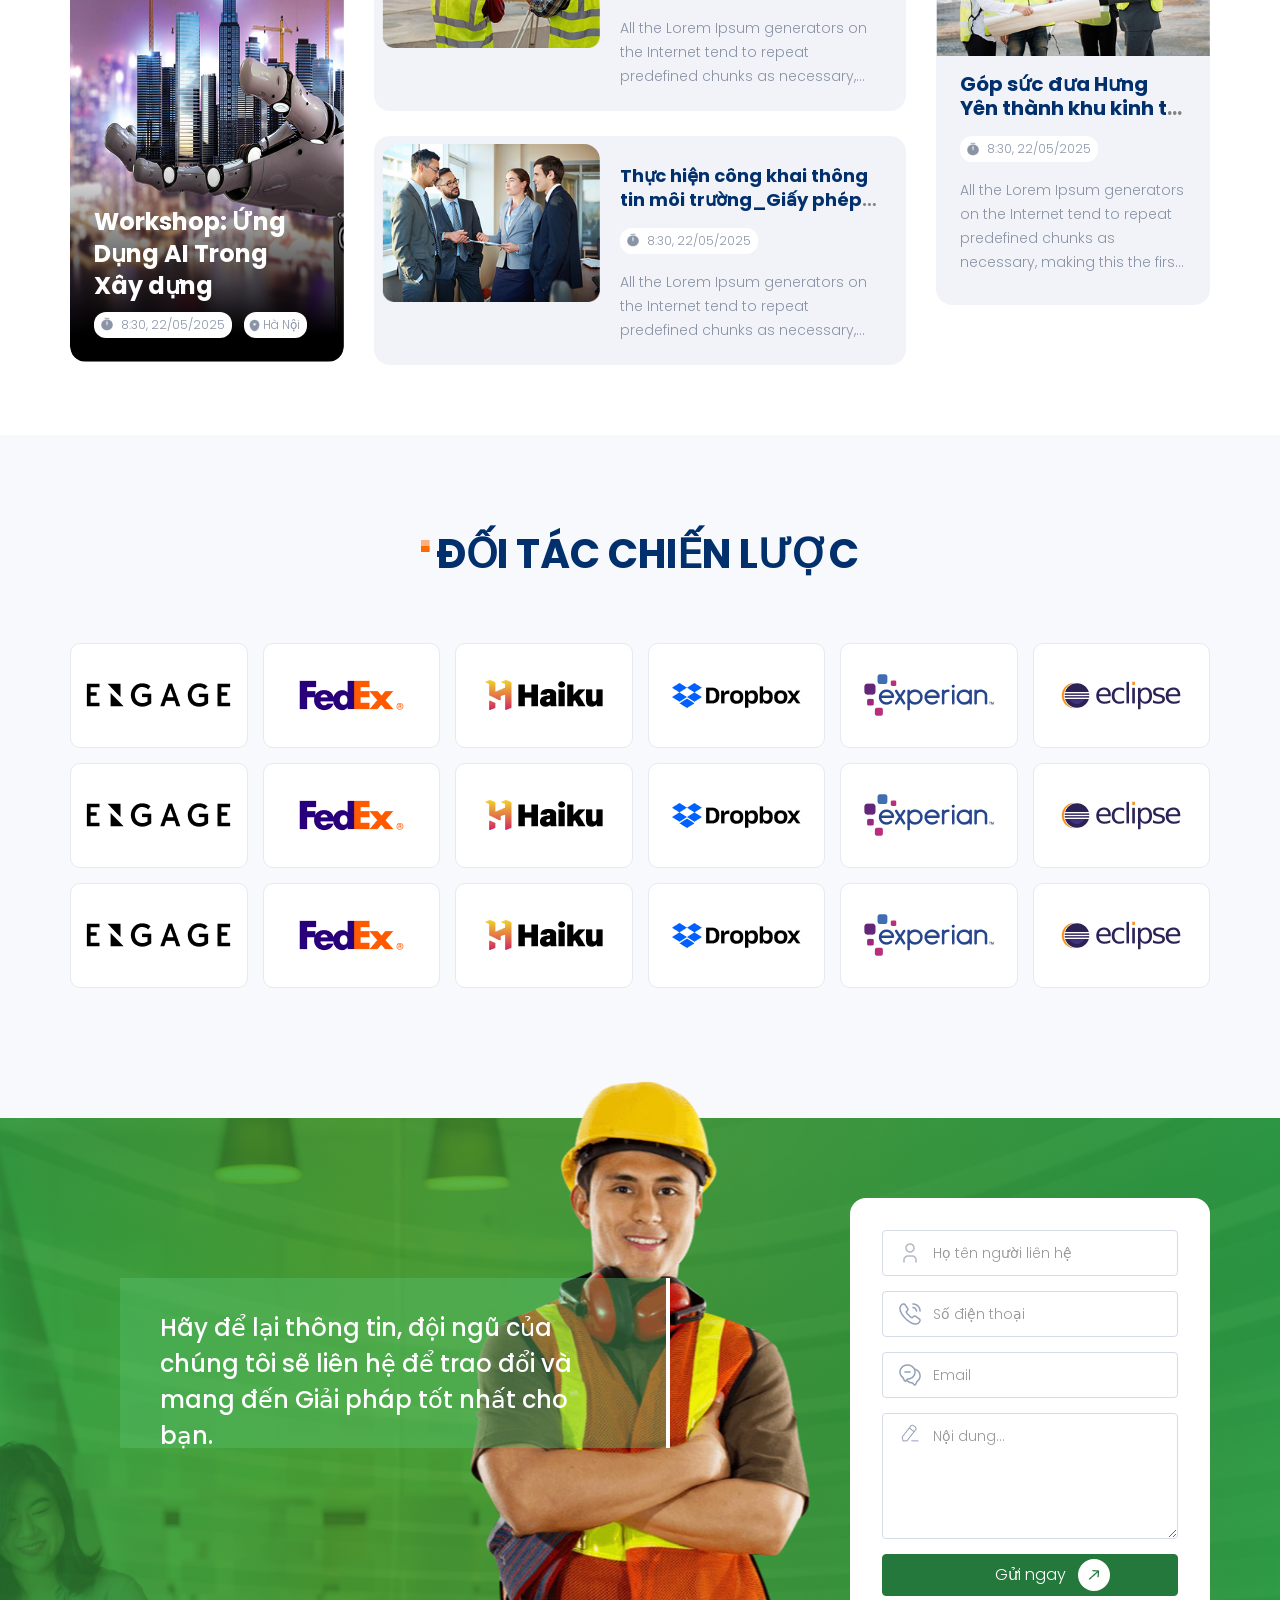
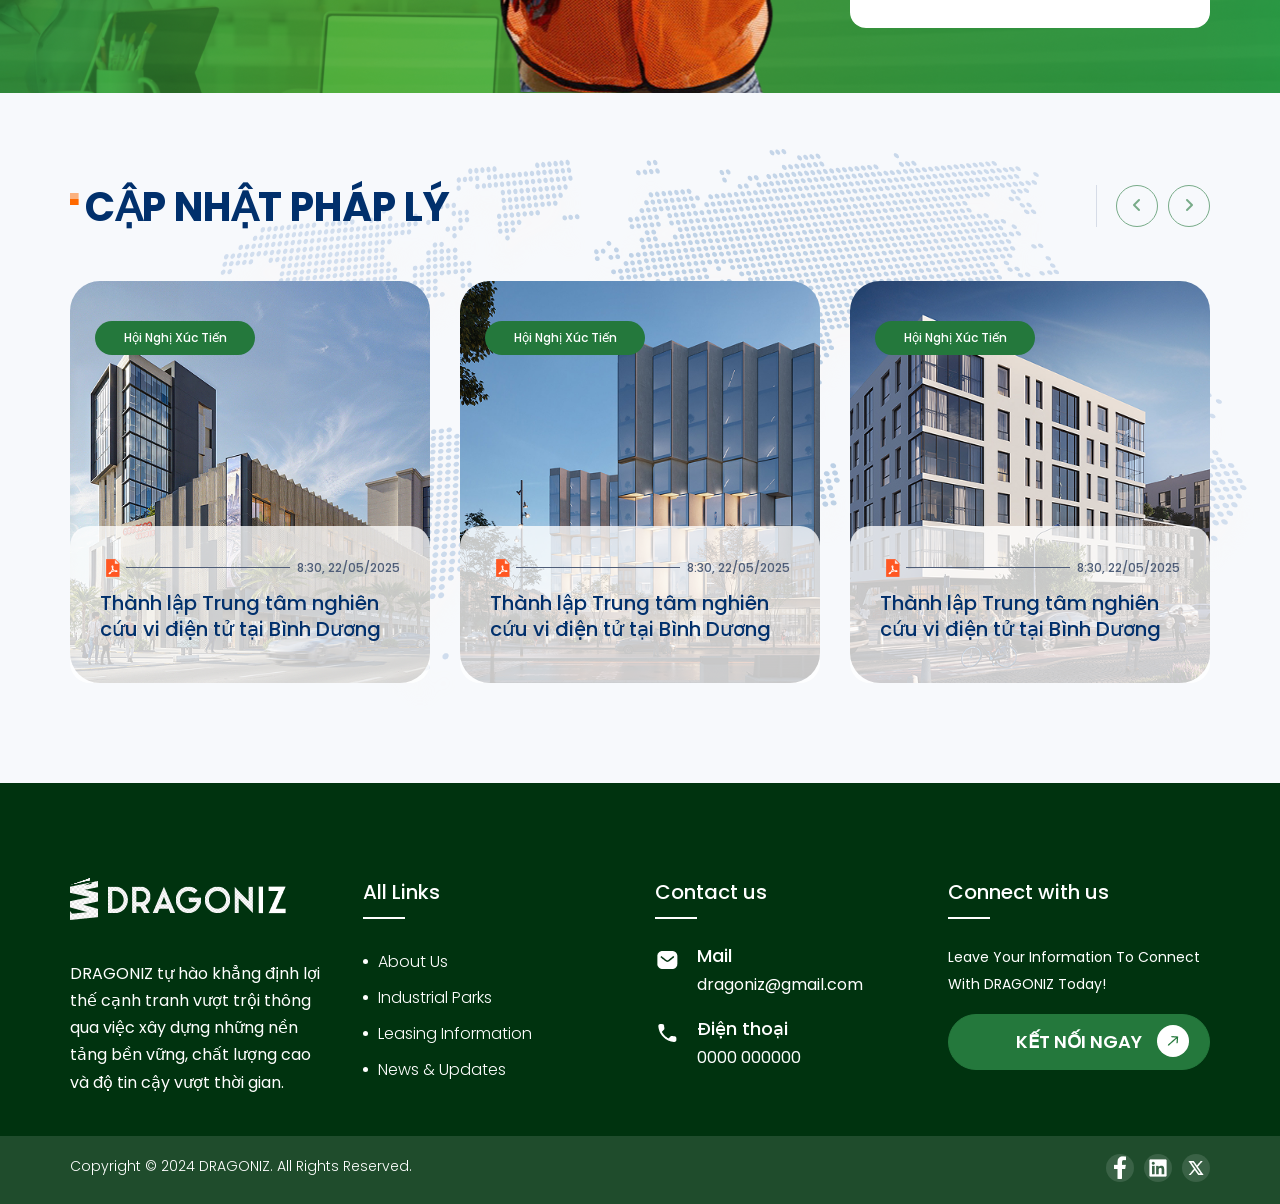
==== commit a2629417: "update slider update slider" ====
--- a/index.html
+++ b/index.html
@@ -8,6 +8,7 @@
     <title>DragonIZ</title> 
     <link href="https://fonts.googleapis.com/css2?family=Be+Vietnam+Pro:ital,wght@0,100;0,200;0,300;0,400;0,500;0,600;0,700;0,800;0,900;1,100;1,200;1,300;1,400;1,500;1,600;1,700;1,800;1,900&family=Poppins:ital,wght@0,300;0,400;0,500;0,600;0,700;1,300;1,400;1,500&display=swap" rel="stylesheet">
     <link href="css/main.css" rel="stylesheet" />
+    <link href="https://unpkg.com/aos@2.3.1/dist/aos.css" rel="stylesheet">
 </head>
 
 <body>
@@ -111,7 +112,7 @@
         <div class="slider-main owl-carousel">
             <div class="item">
                 <a href=""><img src="img/slider-2.png" alt=""></a>
-                <div class="caition">
+                <div class="caition" data-aos="fade-up" data-aos-duration="3000">
                     <div class="text-caption">
                         ALWAYS STRONG FOUNDATIONS
                     </div>
@@ -124,7 +125,7 @@
             </div>
             <div class="item">
                 <a href=""><img src="img/slider-2.png" alt=""></a>
-                <div class="caition">
+                <div class="caition" data-aos="fade-up" data-aos-duration="3000">
                     <div class="text-caption">
                         ALWAYS STRONG FOUNDATIONS
                     </div>
@@ -137,7 +138,7 @@
             </div>
             <div class="item">
                 <a href=""><img src="img/slider-2.png" alt=""></a>
-                <div class="caition">
+                <div class="caition" data-aos="fade-up" data-aos-duration="3000">
                     <div class="text-caption">
                         ALWAYS STRONG FOUNDATIONS
                     </div>
@@ -149,7 +150,7 @@
                 </div>
             </div> 
         </div>
-        <div class="social-list">
+        <div class="social-list" data-aos="fade-right" data-aos-duration="3000">
             <a href="#" class="social-item telegram">
                 <i class="fa fa-paper-plane" aria-hidden="true"></i>
                 <span class="social-text">channel</span>
@@ -164,11 +165,11 @@
             </a>
         </div>
     </section> 
-    <section id="introduce">
+    <section id="introduce" data-aos="fade-up" data-aos-duration="3000">
         <div class="container">
             <div class="row">
                 <div class="col-md-6 col-sm-6 col-xs-12">
-                    <div class="desc-introduce">
+                    <div class="desc-introduce" >
                         <h2 class="title-home">VỀ CHÚNG TÔI</h2>
                         <h4 class="title-introduce">"TOP ĐẦU DOANH NGHIỆP CUNG CẤP GIẢI PHÁP XÂY DỰNG BỀN VỮNG VÀ HIỆN ĐẠI"</h4> 
                         <div class="desc-introduce_item">
@@ -189,7 +190,7 @@
                 </div>
             </div>
             <div class="clearfix-40"></div>
-            <div class="row">
+            <div class="row row-count">
                 <div class="col-md-3 col-sm-6 col-xs-12">
                     <div class="number-box">
                         <div class="number-background">89</div>
@@ -233,7 +234,7 @@
             </div>
         </div> 
     </section>
-    <section id="advantage">
+    <section id="advantage" data-aos="fade-up" data-aos-duration="3000">
         <div class="container">
             <div class="row">
                 <div class="col-md-12">
@@ -287,7 +288,97 @@
             </div>
         </div>
     </section>
-    <section id="news-home">
+    <section id="outstanding">
+        <div class="container">
+            <div class="row">
+                <div class="col-md-6 col-sm-6 col-xs-12">
+                    <h3 class="title-home">KHU CÔNG NGHIỆP NỔI BẬT</h3>
+                </div>
+                <div class="col-md-6 col-sm-6 col-xs-12">
+                    <div class="text-outstanding">
+                        <p>
+                            Phát triển Khu Công Nghiệp Sinh Thái chuẩn 2.0 World Bank, 
+                            hạ tầng sáng tạo (Techlab, Fablab, Viện R&D, i4.0), và bền vững. 
+                            Đảm bảo nhân lực chất lượng cao với nhà ở, khách sạn, bệnh viện, 
+                            trường quốc tế và trung tâm thể thao.
+                        </p>
+                    </div>
+                </div>
+            </div>
+            <div class="row"> 
+                <div class="box-outstanding">
+                    <div class="box-slider-text">
+                        <div id="counter"></div>
+                        <div class="slider-text owl-carousel ">
+                            <div class="item">
+                                <h3>Trung Tâm Nghiên Cứu Điện & Điện Tử</h3>
+                                <p>Tại EIU là nền tảng quan trọng trong hệ sinh thái sản xuất công nghiệp trong việc đào tạo nguồn nhân lực lao động và thúc đẩy chuyển đổi tự động hóa, đánh giá mức độ sẵn sàng theo chuẩn quốc tế để hỗ trợ doanh nghiệp áp dụng các giải pháp công nghệ 4.0 phù hợp giúp cải thiện quy trình quản lý kinh doanh của doanh nghiệp.</p>
+                            </div>
+                            <div class="item">
+                                <h3>Phòng Thí Nghiệm IoT</h3>
+                                <p>Nơi sinh viên và nhà nghiên cứu phát triển các giải pháp Internet of Things (IoT) tiên tiến, ứng dụng trong thành phố thông minh, nông nghiệp và sản xuất.</p>
+                            </div>
+                            <div class="item">
+                                <h3>Xưởng Chế Tạo Số (Fablab)</h3>
+                                <p>Không gian sáng tạo được trang bị máy in 3D, máy cắt laser và nhiều công cụ hiện đại khác để biến ý tưởng thành sản phẩm thực tế.</p>
+                            </div>
+                            <div class="item">
+                                <h3>Xưởng Chế Tạo Số (Fablab)</h3>
+                                <p>Không gian sáng tạo được trang bị máy in 3D, máy cắt laser và nhiều công cụ hiện đại khác để biến ý tưởng thành sản phẩm thực tế.</p>
+                            </div>
+                            <div class="item">
+                                <h3>Xưởng Chế Tạo Số (Fablab)</h3>
+                                <p>Không gian sáng tạo được trang bị máy in 3D, máy cắt laser và nhiều công cụ hiện đại khác để biến ý tưởng thành sản phẩm thực tế.</p>
+                            </div>
+                            <div class="item">
+                                <h3>Xưởng Chế Tạo Số (Fablab)</h3>
+                                <p>Không gian sáng tạo được trang bị máy in 3D, máy cắt laser và nhiều công cụ hiện đại khác để biến ý tưởng thành sản phẩm thực tế.</p>
+                            </div>
+                            <div class="item">
+                                <h3>Xưởng Chế Tạo Số (Fablab)</h3>
+                                <p>Không gian sáng tạo được trang bị máy in 3D, máy cắt laser và nhiều công cụ hiện đại khác để biến ý tưởng thành sản phẩm thực tế.</p>
+                            </div>
+                            <div class="item">
+                                <h3>Xưởng Chế Tạo Số (Fablab)</h3>
+                                <p>Không gian sáng tạo được trang bị máy in 3D, máy cắt laser và nhiều công cụ hiện đại khác để biến ý tưởng thành sản phẩm thực tế.</p>
+                            </div> 
+                        </div>
+                    </div>
+                    <div class="clearfix"></div>
+                    <div class="slider-image owl-carousel">
+                        <div class="item">
+                            <a href=""><img src="img/legal-1.png" alt=""></a>
+                        </div> 
+                        <div class="item">
+                            <a href=""><img src="img/legal-2.png" alt=""></a>
+                        </div> 
+                        <div class="item">
+                            <a href=""><img src="img/legal-3.png" alt=""></a>
+                        </div> 
+                        <div class="item">
+                            <a href=""><img src="img/legal-1.png" alt=""></a>
+                        </div> 
+                        <div class="item">
+                            <a href=""><img src="img/legal-2.png" alt=""></a>
+                        </div> 
+                        <div class="item">
+                            <a href=""><img src="img/legal-3.png" alt=""></a>
+                        </div> 
+                        <div class="item">
+                            <a href=""><img src="img/legal-1.png" alt=""></a>
+                        </div> 
+                        <div class="item">
+                            <a href=""><img src="img/legal-2.png" alt=""></a>
+                        </div> 
+                        <div class="item">
+                            <a href=""><img src="img/legal-3.png" alt=""></a>
+                        </div> 
+                    </div>
+                </div> 
+            </div> 
+        </div>
+    </section>
+    <section id="news-home" data-aos="fade-up" data-aos-duration="3000">
         <div class="container">
             <div class="row">
                 <div class="col-md-12">
@@ -450,8 +541,8 @@
             </div>
             <button class="btn-viewmore">Xem thêm <span><img src="img/arrow-cheo.png" alt=""></span></button>  
         </div> 
-    </section>
-    <section id="partner">
+    </section> 
+    <section id="partner" data-aos="fade-up" data-aos-duration="3000">
         <div class="container">
             <div class="row row-15">
                 <div class="col-md-12 text-center col-15">
@@ -552,7 +643,7 @@
             </div>
         </div>
     </section>
-    <section id="contact-home">
+    <section id="contact-home" data-aos="fade-up" data-aos-duration="3000">
         <div class="container">
             <div class="row">
                 <div class="col-md-8 col-sm-7 col-xs-12">
@@ -589,7 +680,7 @@
             </div>
         </div>
     </section>
-    <section id="legal">
+    <section id="legal" data-aos="fade-up" data-aos-duration="3000">
         <div class="container">
             <div class="row">
                 <div class="col-md-12">
@@ -710,7 +801,7 @@
             </div>
         </div>
     </section>
-    <footer>
+    <footer data-aos="fade-up" data-aos-duration="3000">
         <div class="container">
             <div class="row">
                 <div class="col-md-3 col-sm-6 col-xs-12">
@@ -789,6 +880,9 @@
 <script type="text/javascript" src="js/jquery-1.11.1.min.js"></script>
 <script type="text/javascript" src="js/bootstrap.min.js"></script>
 <script type="text/javascript" src="js/owl.carousel.js"></script> 
+<script src="https://unpkg.com/aos@2.3.1/dist/aos.js"></script>
 <script type="text/javascript" src="js/common.js"></script> 
-  
+<script>
+    AOS.init();
+</script>
 </html>
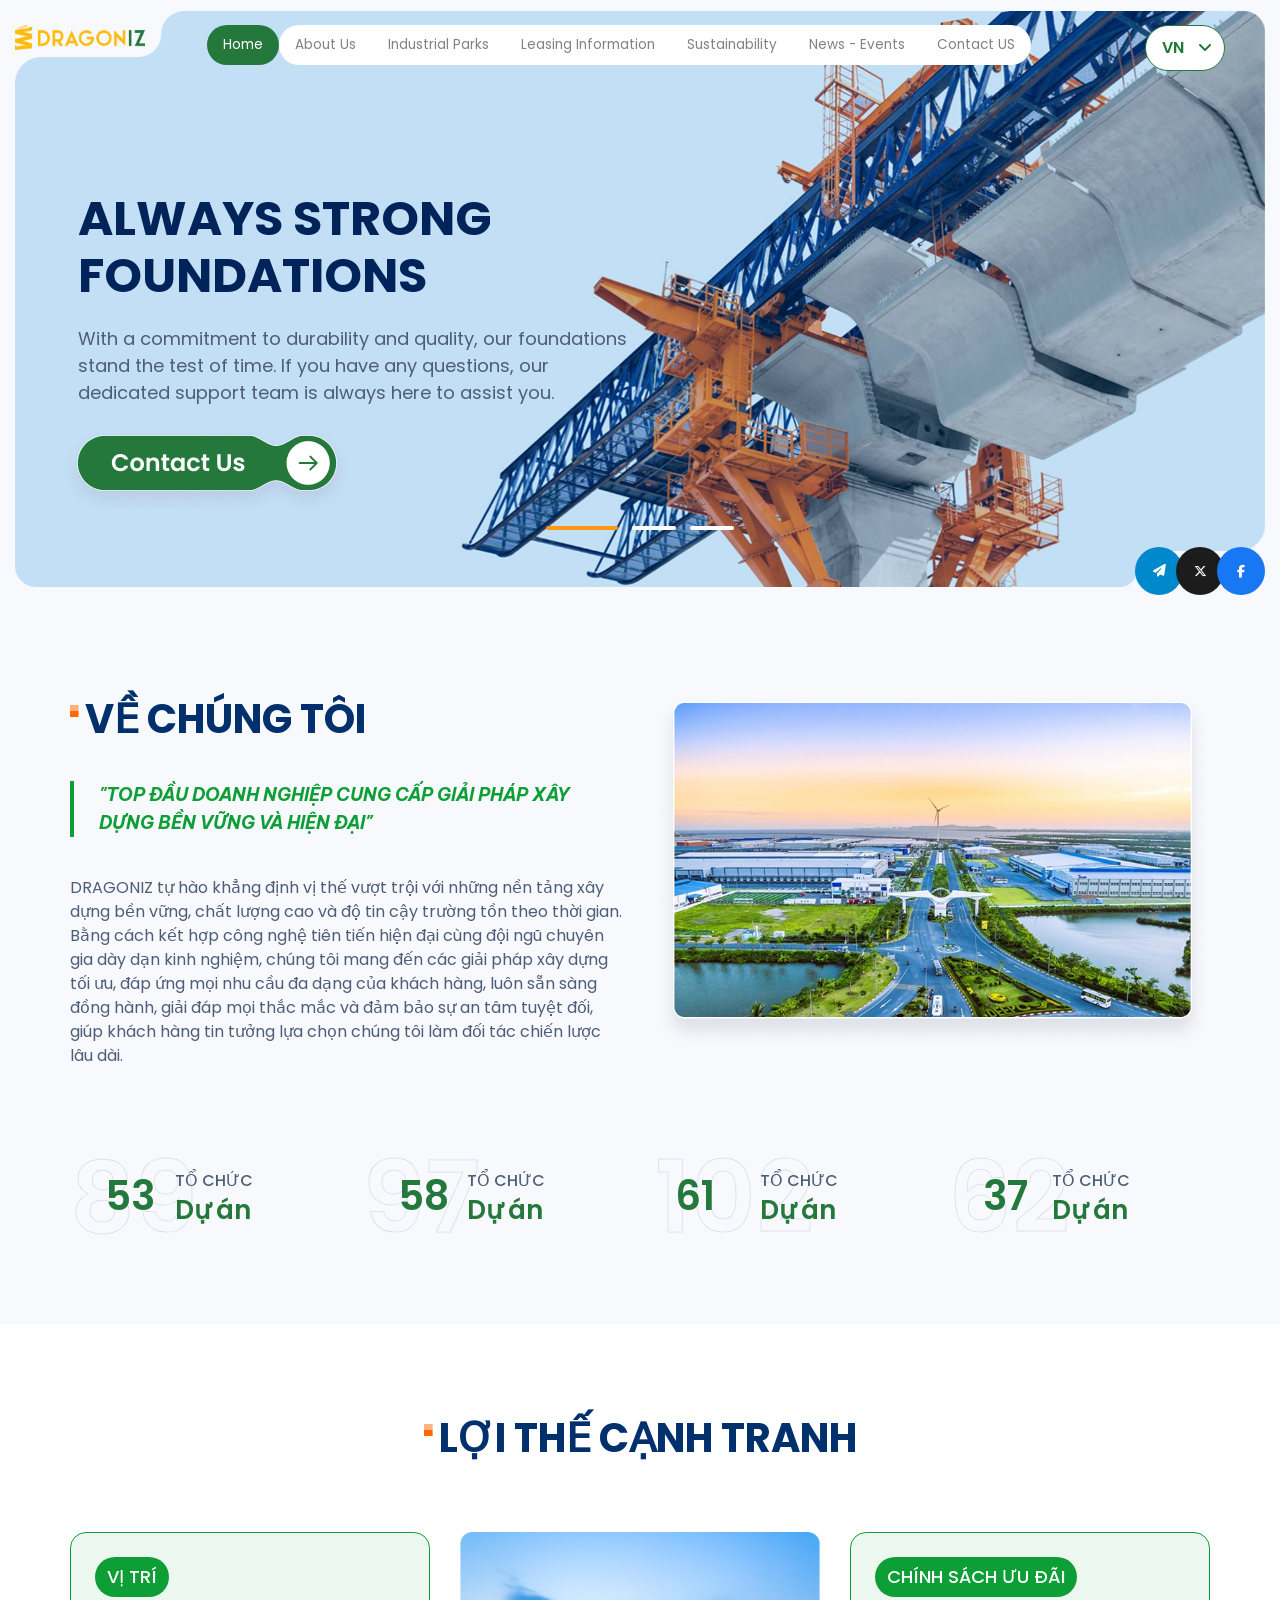
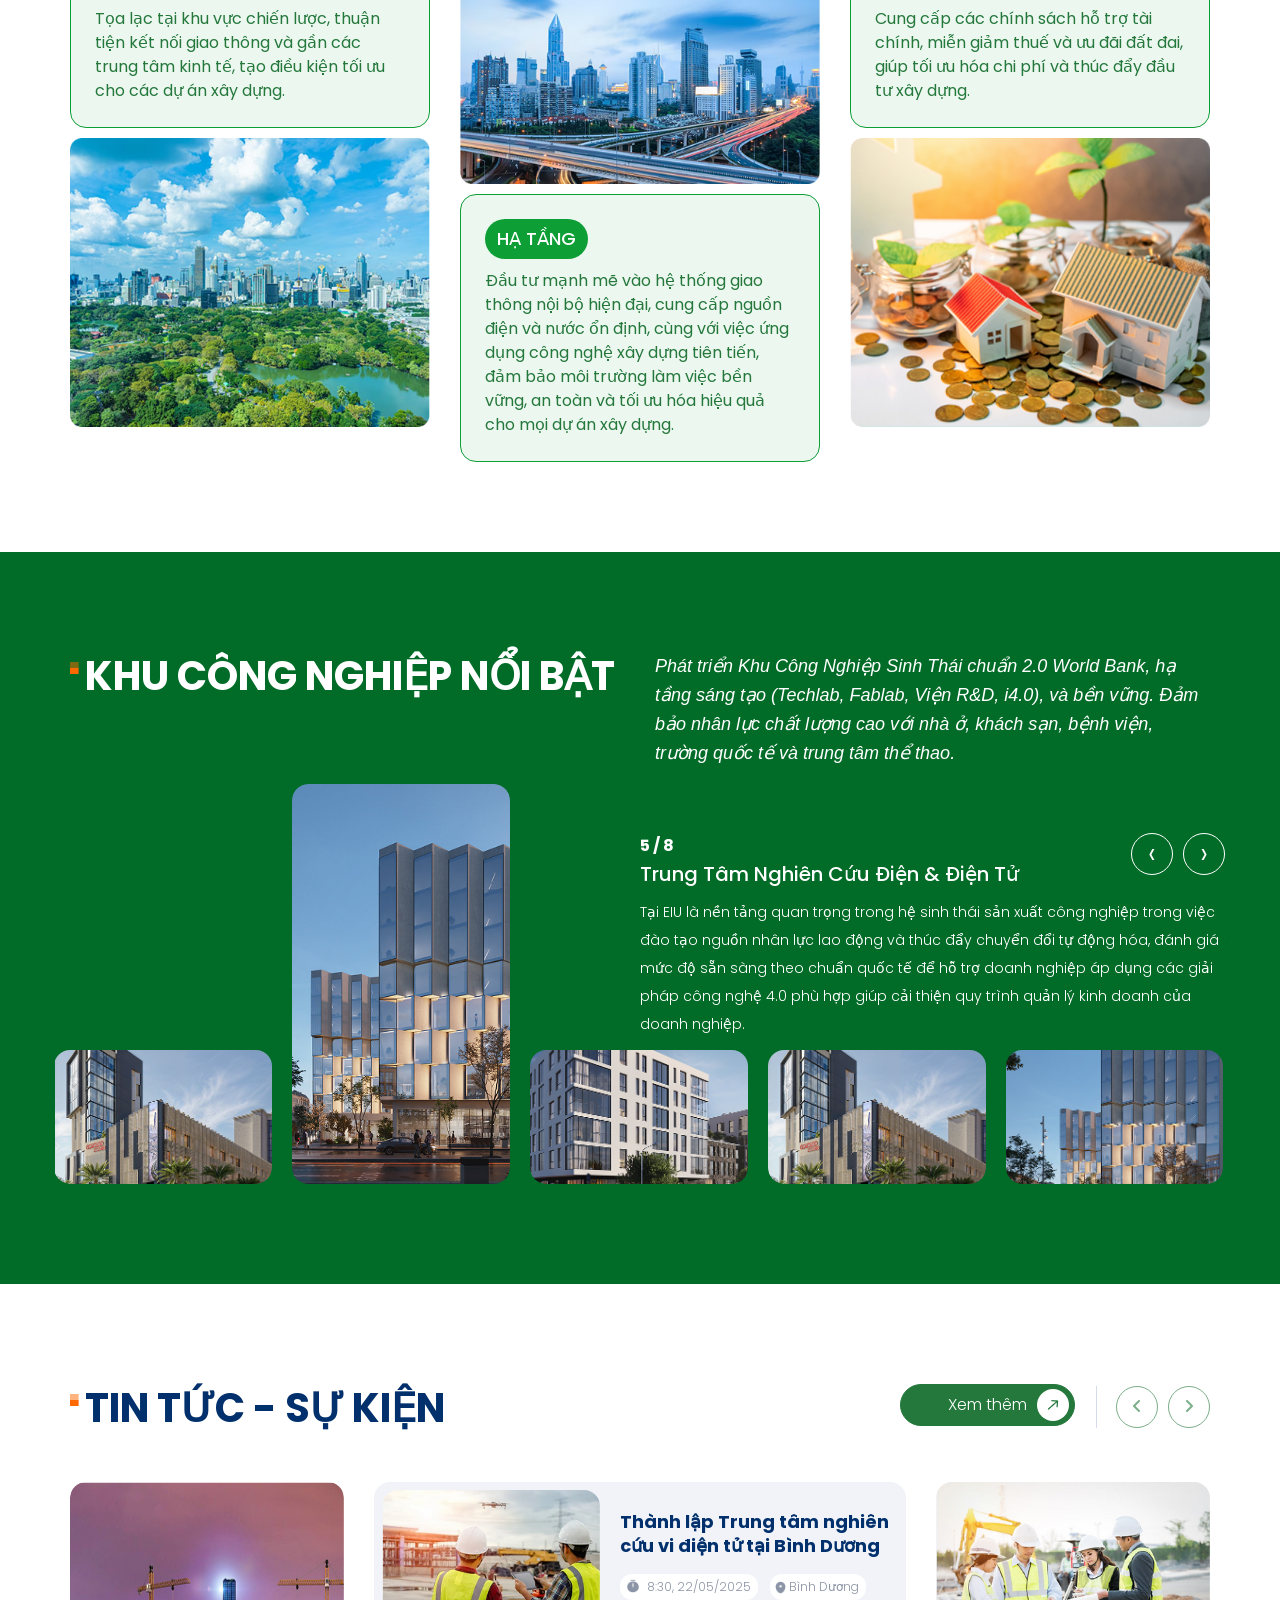
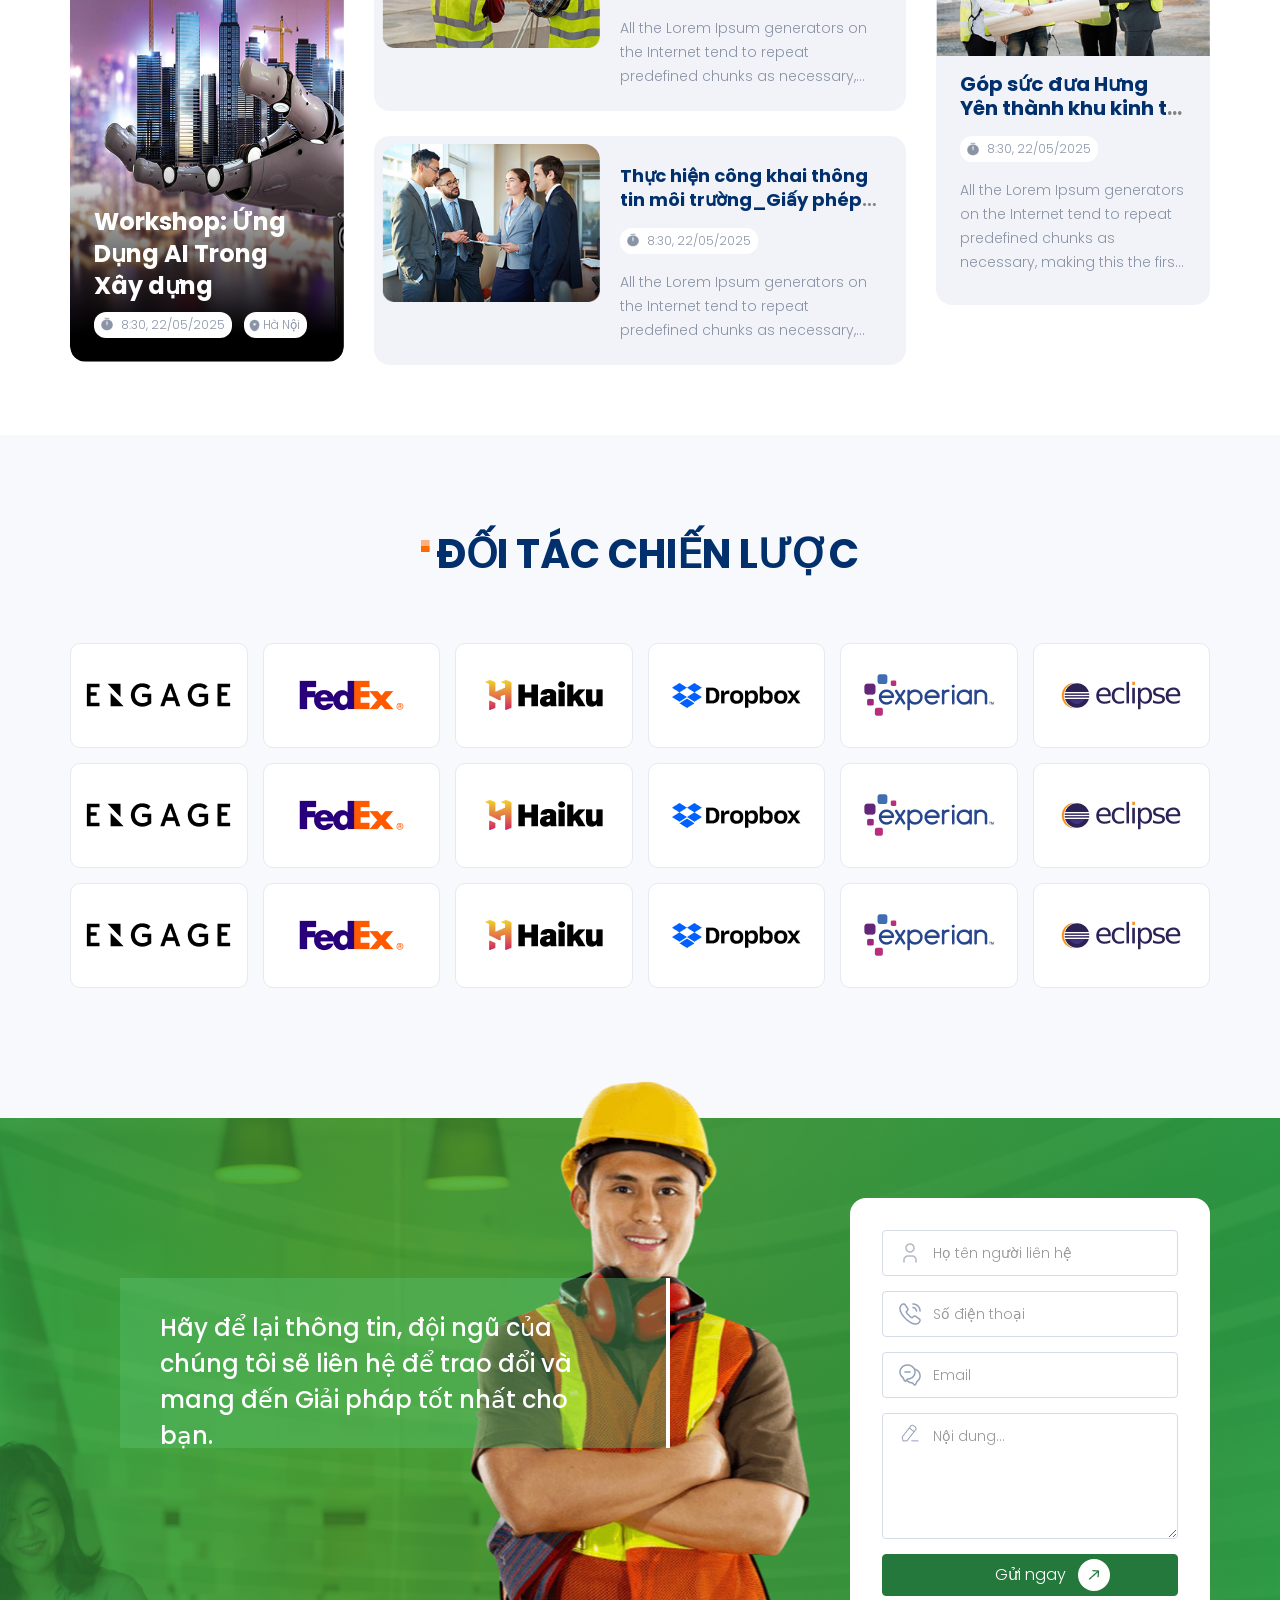
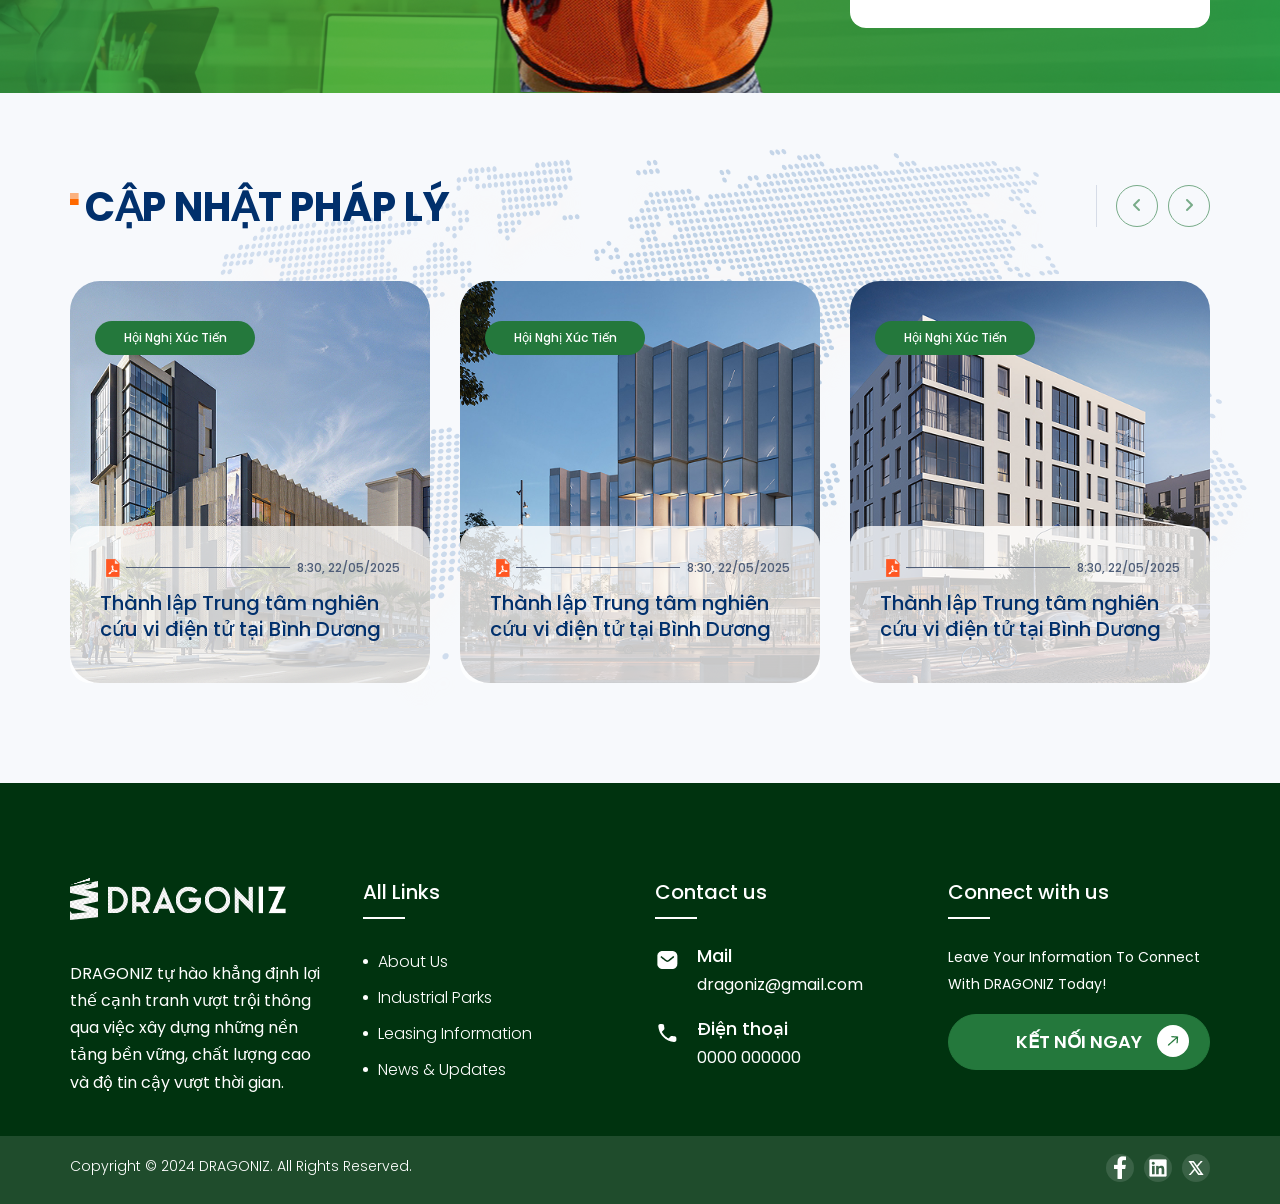
==== commit df8c7674: "finish home finish home" ====
--- a/index.html
+++ b/index.html
@@ -291,10 +291,10 @@
     <section id="outstanding">
         <div class="container">
             <div class="row">
-                <div class="col-md-6 col-sm-6 col-xs-12">
+                <div class="col-md-6 col-sm-12 col-xs-12">
                     <h3 class="title-home">KHU CÔNG NGHIỆP NỔI BẬT</h3>
                 </div>
-                <div class="col-md-6 col-sm-6 col-xs-12">
+                <div class="col-md-6 col-sm-12 col-xs-12">
                     <div class="text-outstanding">
                         <p>
                             Phát triển Khu Công Nghiệp Sinh Thái chuẩn 2.0 World Bank, 
@@ -347,31 +347,31 @@
                     <div class="clearfix"></div>
                     <div class="slider-image owl-carousel">
                         <div class="item">
-                            <a href=""><img src="img/legal-1.png" alt=""></a>
+                            <img src="img/legal-1.png" alt="">
                         </div> 
                         <div class="item">
-                            <a href=""><img src="img/legal-2.png" alt=""></a>
+                            <img src="img/legal-2.png" alt="">
                         </div> 
                         <div class="item">
-                            <a href=""><img src="img/legal-3.png" alt=""></a>
+                            <img src="img/legal-3.png" alt="">
                         </div> 
                         <div class="item">
-                            <a href=""><img src="img/legal-1.png" alt=""></a>
+                            <img src="img/legal-1.png" alt="">
                         </div> 
                         <div class="item">
-                            <a href=""><img src="img/legal-2.png" alt=""></a>
+                            <img src="img/legal-2.png" alt="">
                         </div> 
                         <div class="item">
-                            <a href=""><img src="img/legal-3.png" alt=""></a>
+                            <img src="img/legal-3.png" alt="">
                         </div> 
                         <div class="item">
-                            <a href=""><img src="img/legal-1.png" alt=""></a>
+                            <img src="img/legal-1.png" alt="">
                         </div> 
                         <div class="item">
-                            <a href=""><img src="img/legal-2.png" alt=""></a>
+                            <img src="img/legal-2.png" alt="">
                         </div> 
                         <div class="item">
-                            <a href=""><img src="img/legal-3.png" alt=""></a>
+                            <img src="img/legal-3.png" alt="">
                         </div> 
                     </div>
                 </div> 
@@ -670,6 +670,7 @@
                             <div class="form-group"> 
                                 <textarea class="form-control" rows="5" id="comment" placeholder="Nội dung..."></textarea>
                             </div> 
+                            <div class="clearfix"></div>
                             <button class="btn-viewmore">Gửi ngay <span><img src="img/arrow-cheo.png" alt=""></span></button>
                         </form>
                     </div>
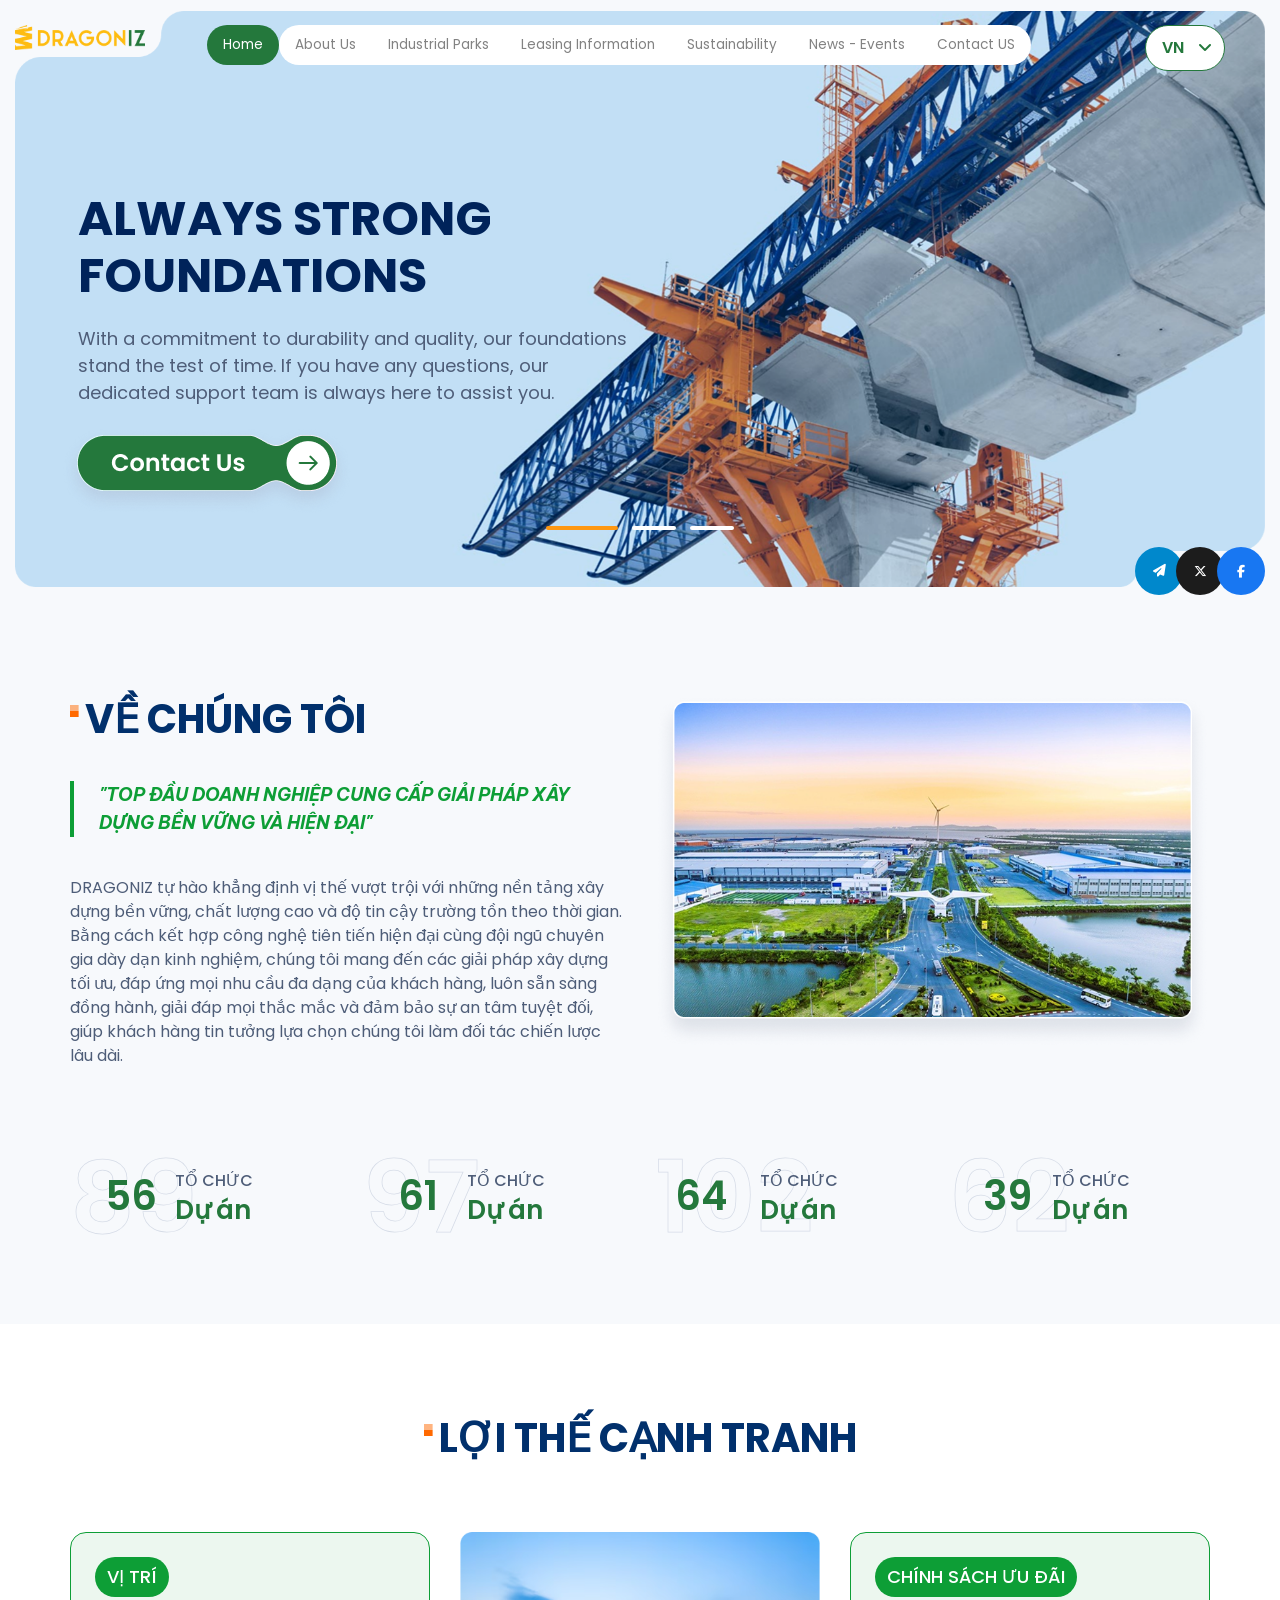
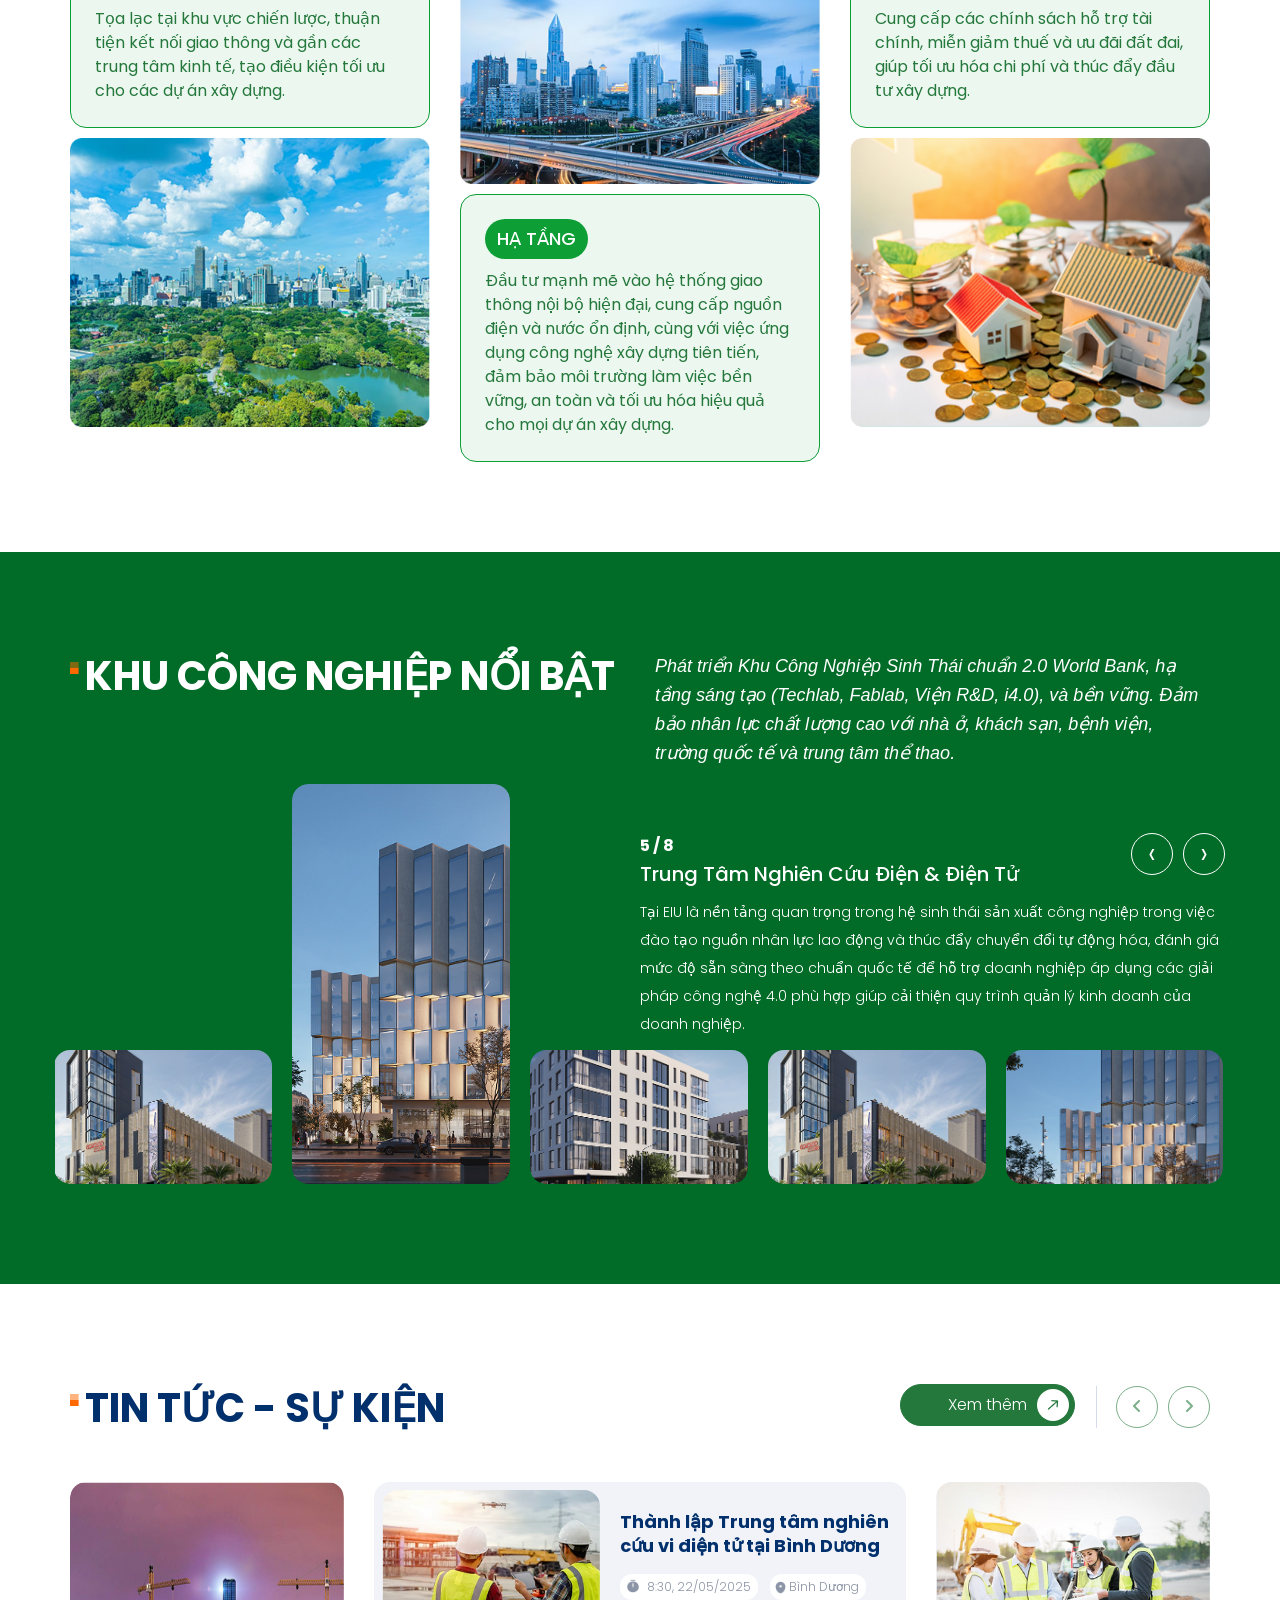
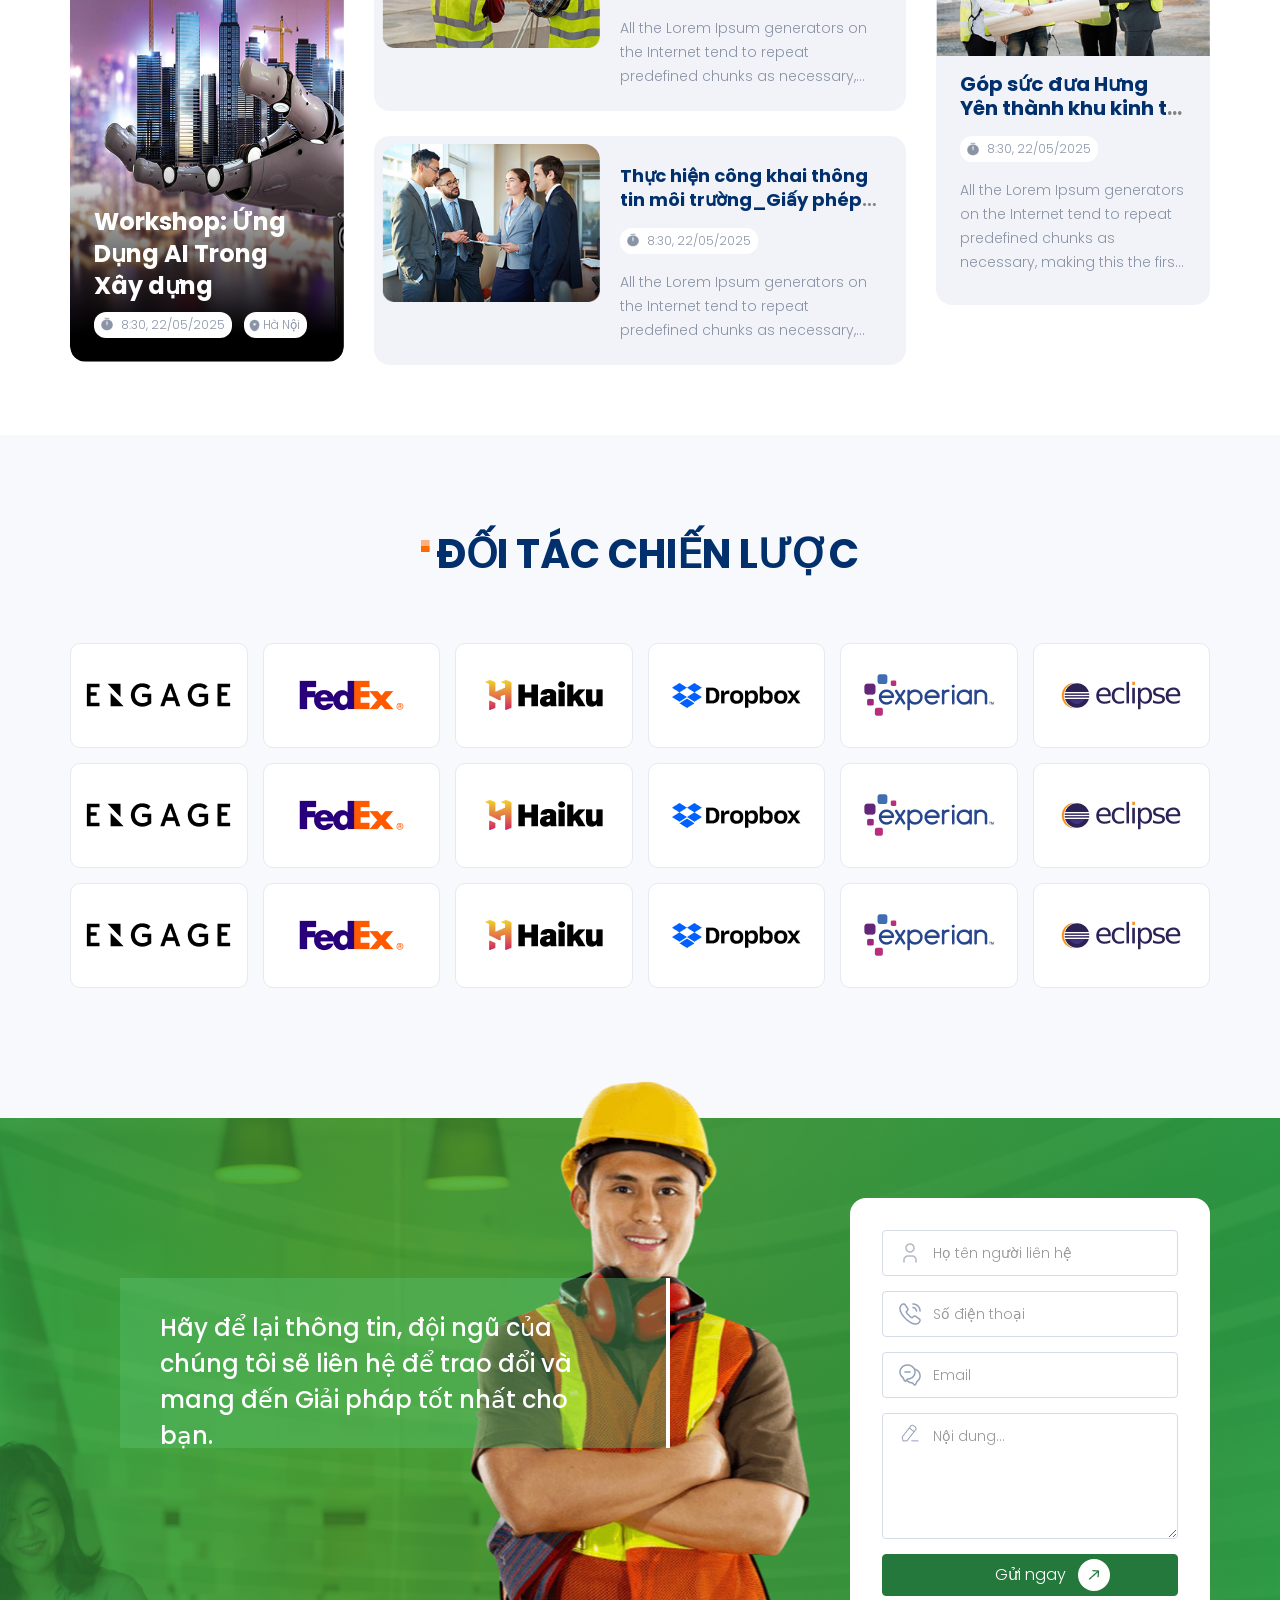
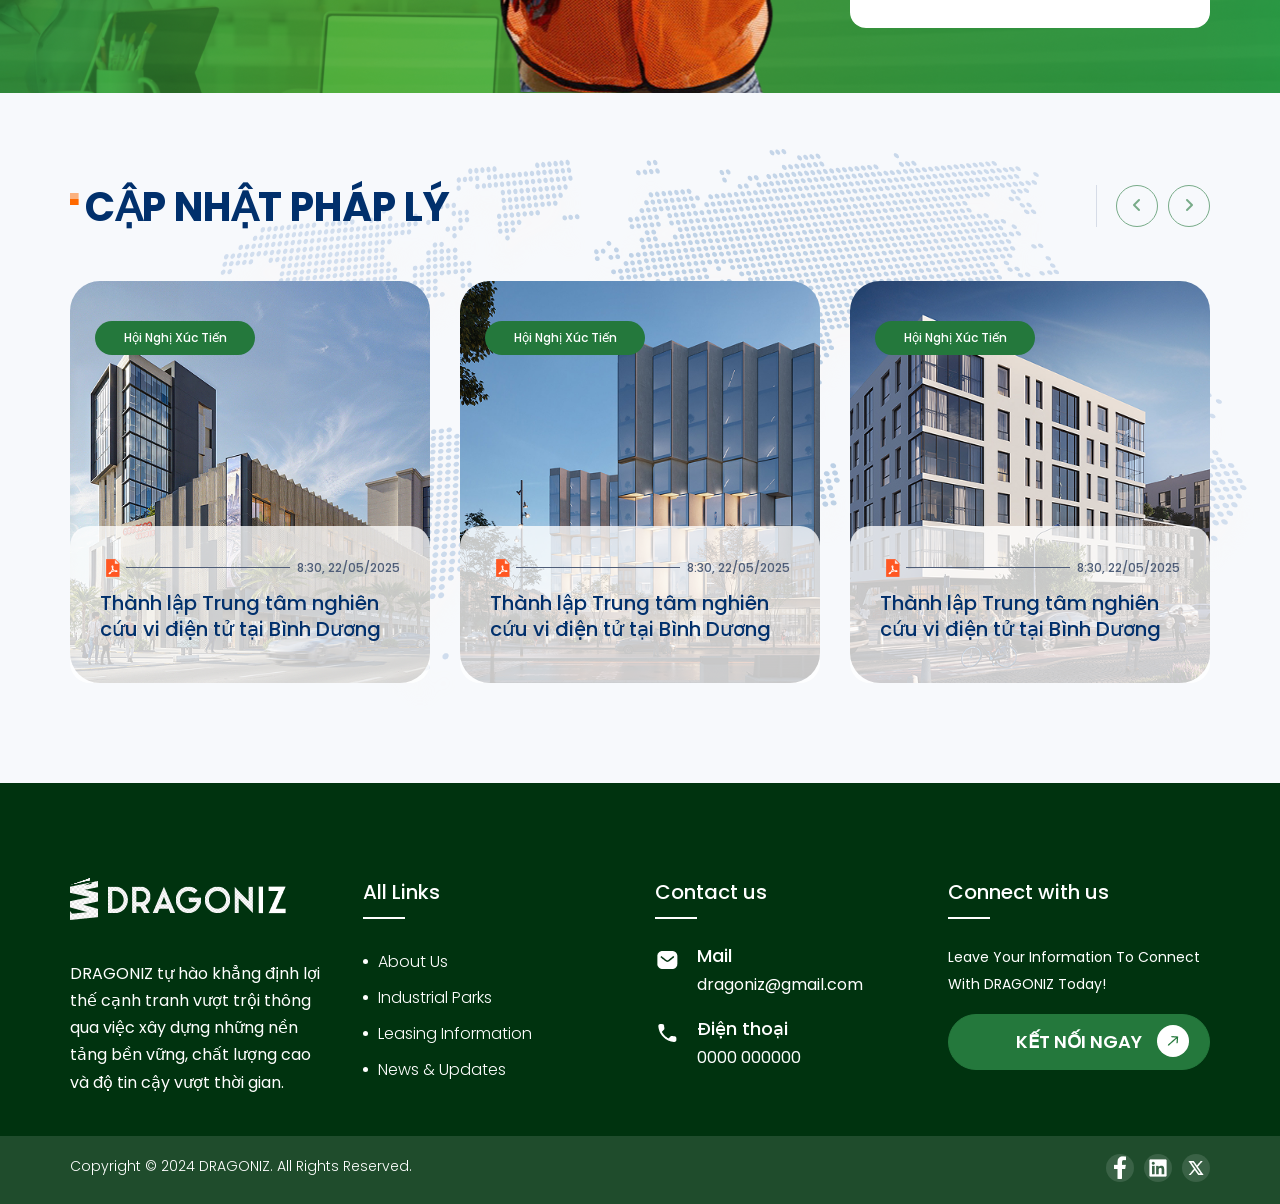
==== commit 86e1570b: "update animation update animation" ====
--- a/index.html
+++ b/index.html
@@ -112,7 +112,7 @@
         <div class="slider-main owl-carousel">
             <div class="item">
                 <a href=""><img src="img/slider-2.png" alt=""></a>
-                <div class="caition" data-aos="fade-up" data-aos-duration="3000">
+                <div class="caition" data-aos="fade-up" data-aos-duration="1000">
                     <div class="text-caption">
                         ALWAYS STRONG FOUNDATIONS
                     </div>
@@ -125,7 +125,7 @@
             </div>
             <div class="item">
                 <a href=""><img src="img/slider-2.png" alt=""></a>
-                <div class="caition" data-aos="fade-up" data-aos-duration="3000">
+                <div class="caition" data-aos="fade-up" data-aos-duration="1000">
                     <div class="text-caption">
                         ALWAYS STRONG FOUNDATIONS
                     </div>
@@ -138,7 +138,7 @@
             </div>
             <div class="item">
                 <a href=""><img src="img/slider-2.png" alt=""></a>
-                <div class="caition" data-aos="fade-up" data-aos-duration="3000">
+                <div class="caition" data-aos="fade-up" data-aos-duration="1000">
                     <div class="text-caption">
                         ALWAYS STRONG FOUNDATIONS
                     </div>
@@ -150,7 +150,7 @@
                 </div>
             </div> 
         </div>
-        <div class="social-list" data-aos="fade-right" data-aos-duration="3000">
+        <div class="social-list" data-aos="fade-right" data-aos-duration="1000">
             <a href="#" class="social-item telegram">
                 <i class="fa fa-paper-plane" aria-hidden="true"></i>
                 <span class="social-text">channel</span>
@@ -165,7 +165,7 @@
             </a>
         </div>
     </section> 
-    <section id="introduce" data-aos="fade-up" data-aos-duration="3000">
+    <section id="introduce" data-aos="fade-up" data-aos-duration="1000">
         <div class="container">
             <div class="row">
                 <div class="col-md-6 col-sm-6 col-xs-12">
@@ -234,7 +234,7 @@
             </div>
         </div> 
     </section>
-    <section id="advantage" data-aos="fade-up" data-aos-duration="3000">
+    <section id="advantage" data-aos="fade-up" data-aos-duration="1000">
         <div class="container">
             <div class="row">
                 <div class="col-md-12">
@@ -288,7 +288,7 @@
             </div>
         </div>
     </section>
-    <section id="outstanding">
+    <section id="outstanding" data-aos="fade-up" data-aos-duration="1000">
         <div class="container">
             <div class="row">
                 <div class="col-md-6 col-sm-12 col-xs-12">
@@ -378,7 +378,7 @@
             </div> 
         </div>
     </section>
-    <section id="news-home" data-aos="fade-up" data-aos-duration="3000">
+    <section id="news-home" data-aos="fade-up" data-aos-duration="1000">
         <div class="container">
             <div class="row">
                 <div class="col-md-12">
@@ -542,7 +542,7 @@
             <button class="btn-viewmore">Xem thêm <span><img src="img/arrow-cheo.png" alt=""></span></button>  
         </div> 
     </section> 
-    <section id="partner" data-aos="fade-up" data-aos-duration="3000">
+    <section id="partner" data-aos="fade-up" data-aos-duration="1000">
         <div class="container">
             <div class="row row-15">
                 <div class="col-md-12 text-center col-15">
@@ -643,7 +643,7 @@
             </div>
         </div>
     </section>
-    <section id="contact-home" data-aos="fade-up" data-aos-duration="3000">
+    <section id="contact-home" data-aos="fade-up" data-aos-duration="1000">
         <div class="container">
             <div class="row">
                 <div class="col-md-8 col-sm-7 col-xs-12">
@@ -681,7 +681,7 @@
             </div>
         </div>
     </section>
-    <section id="legal" data-aos="fade-up" data-aos-duration="3000">
+    <section id="legal" data-aos="fade-up" data-aos-duration="1000">
         <div class="container">
             <div class="row">
                 <div class="col-md-12">
@@ -802,7 +802,7 @@
             </div>
         </div>
     </section>
-    <footer data-aos="fade-up" data-aos-duration="3000">
+    <footer data-aos="fade-up" data-aos-duration="1000">
         <div class="container">
             <div class="row">
                 <div class="col-md-3 col-sm-6 col-xs-12">
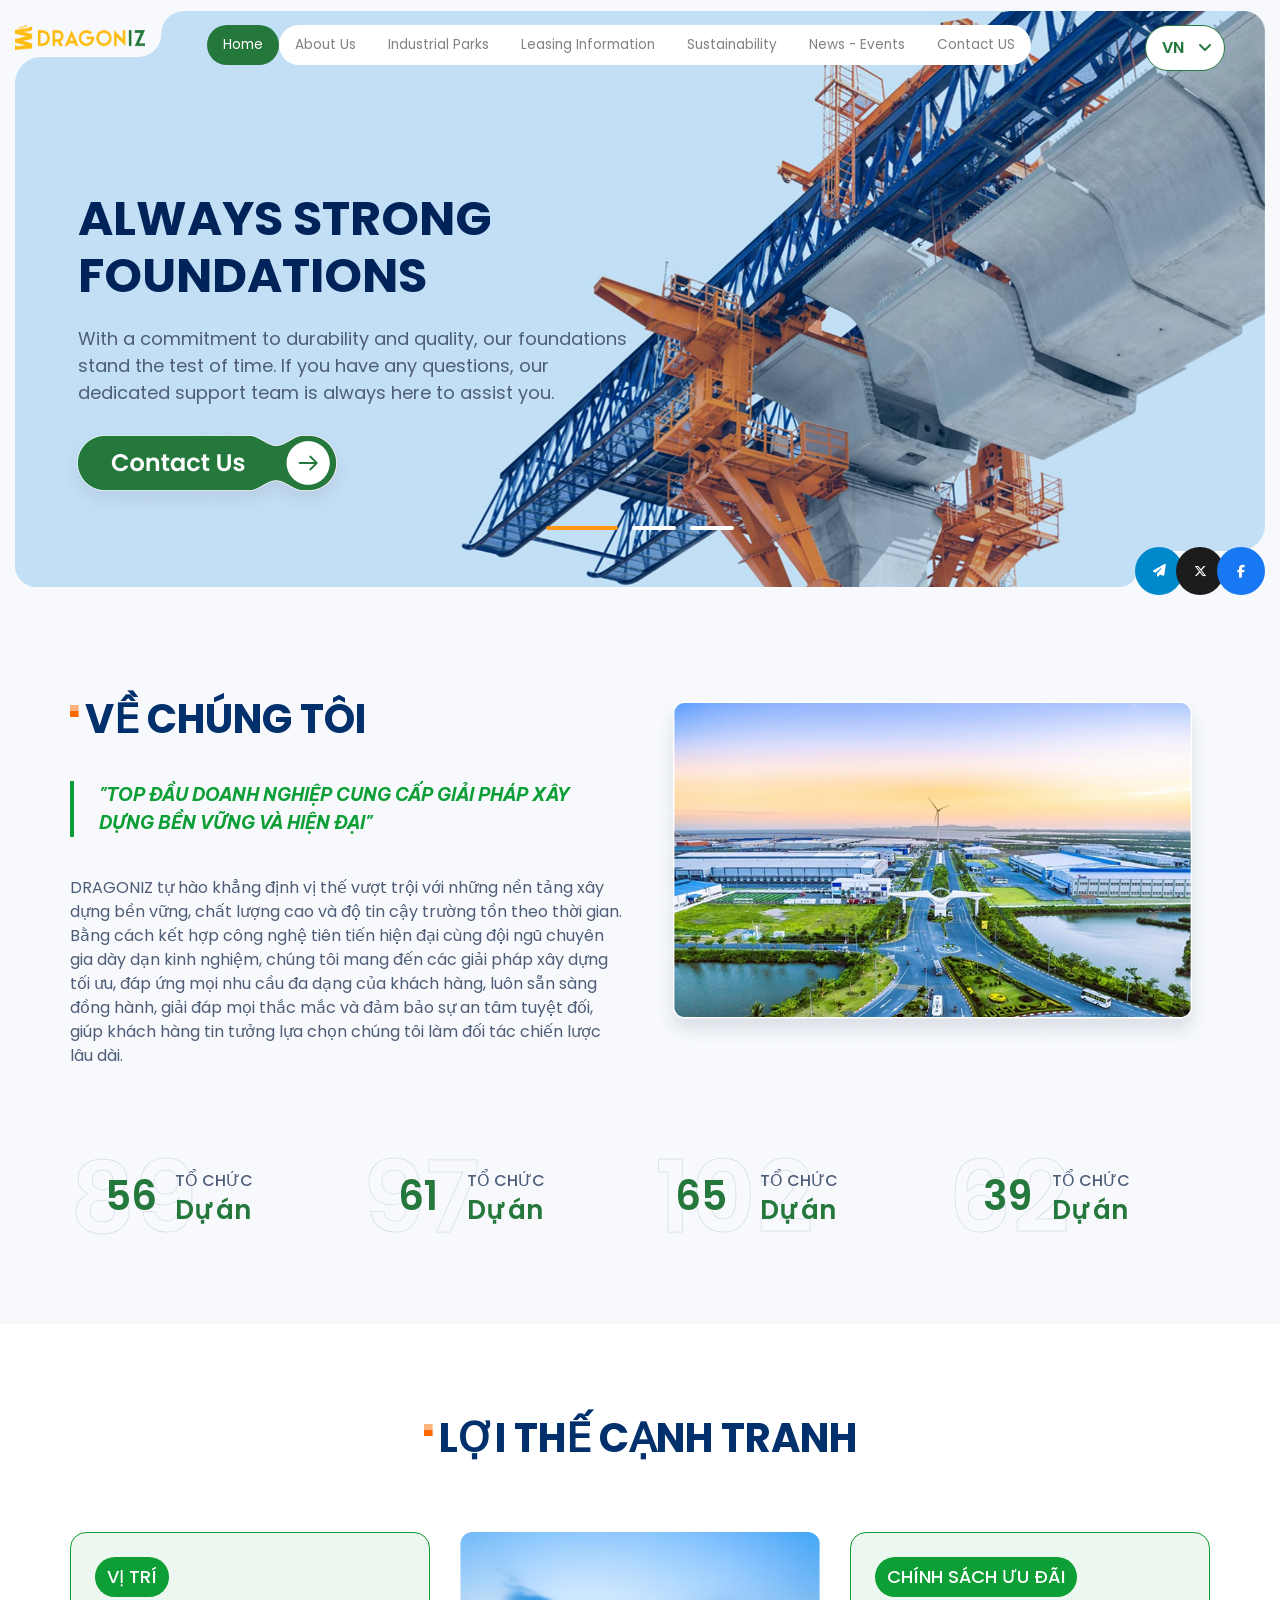
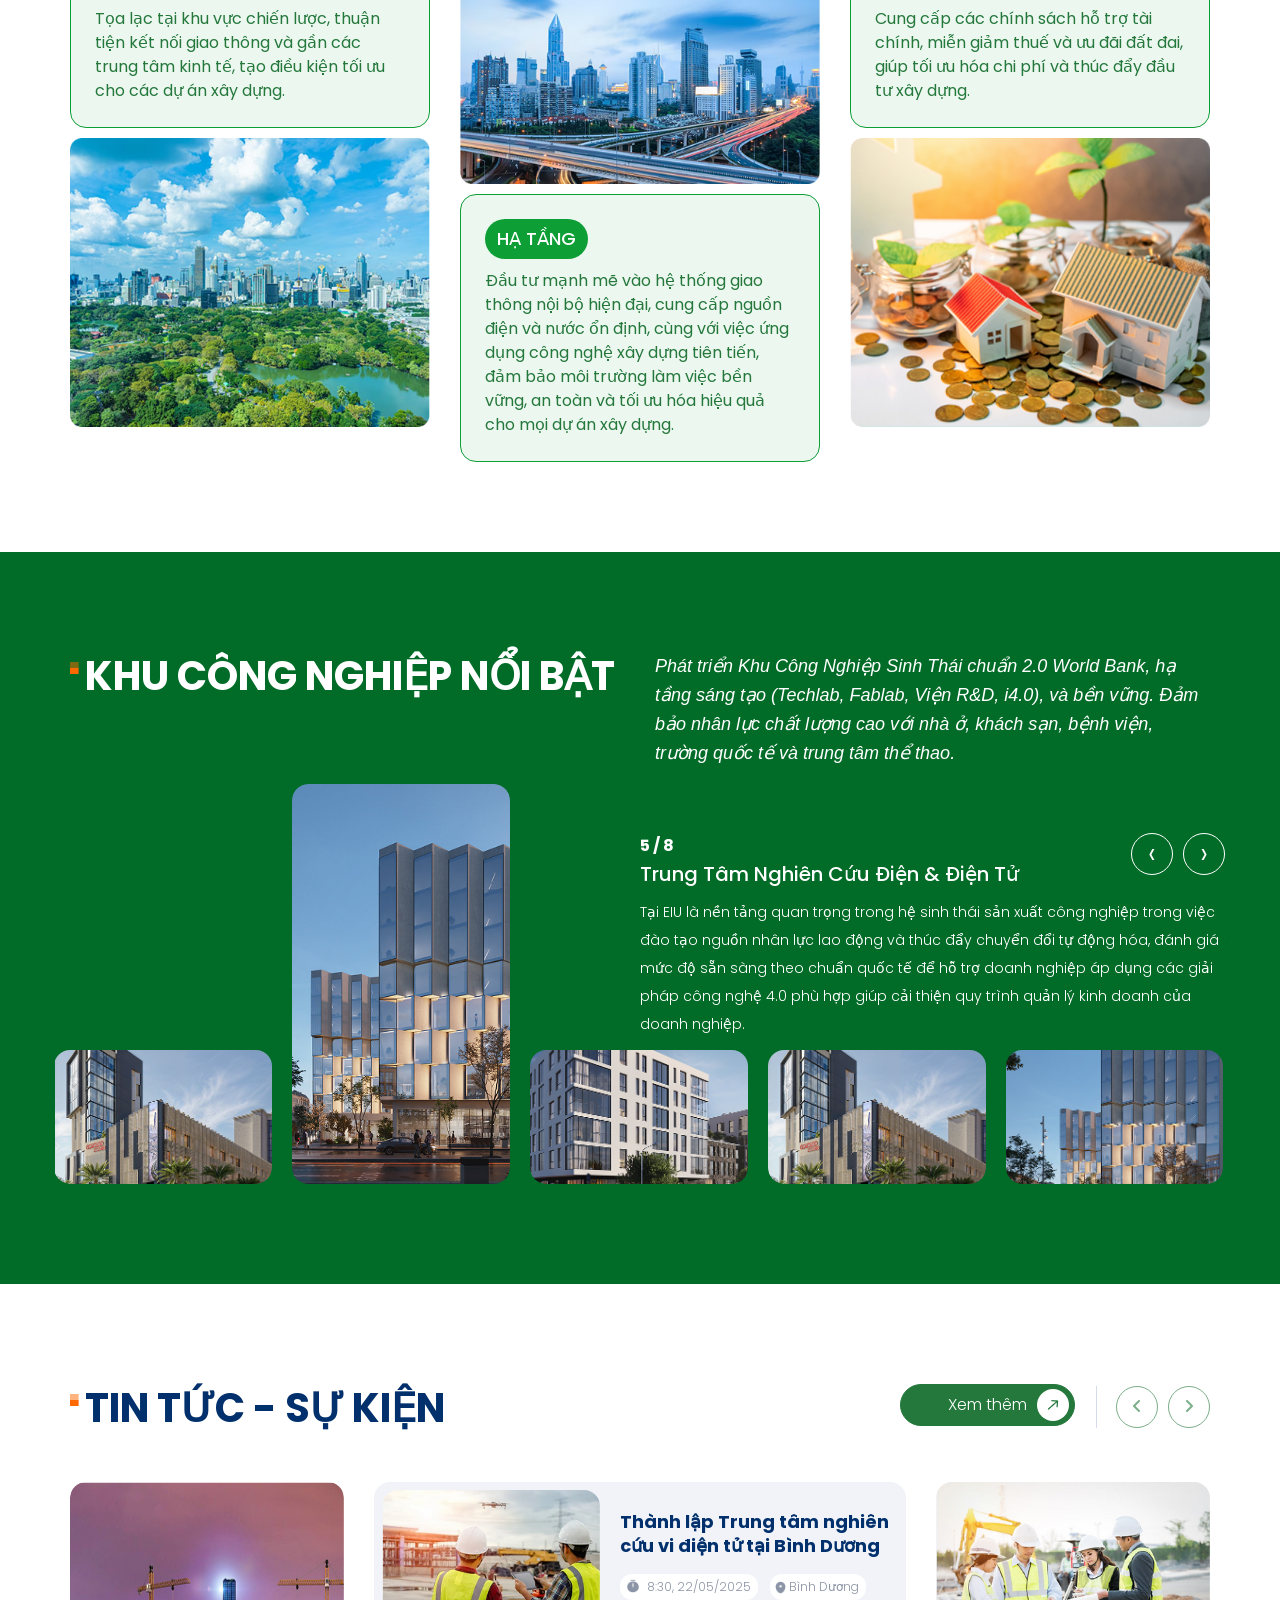
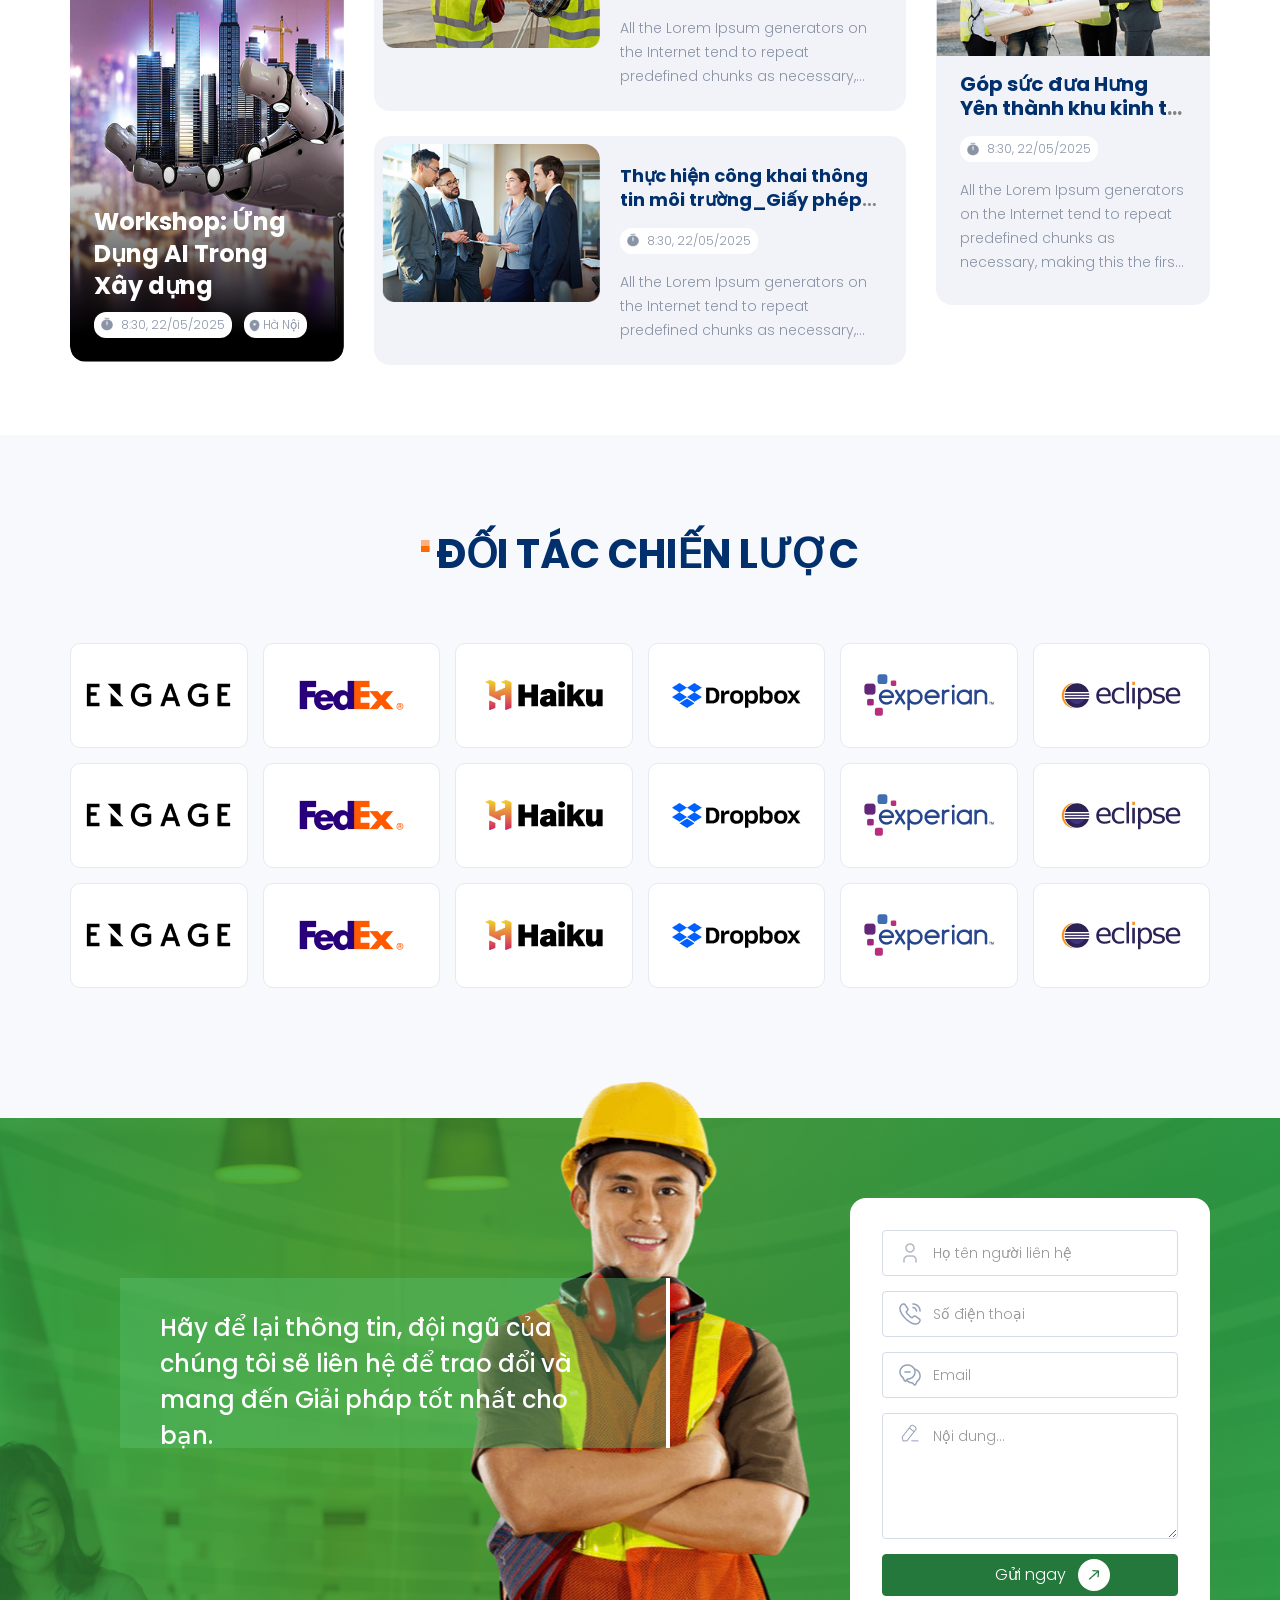
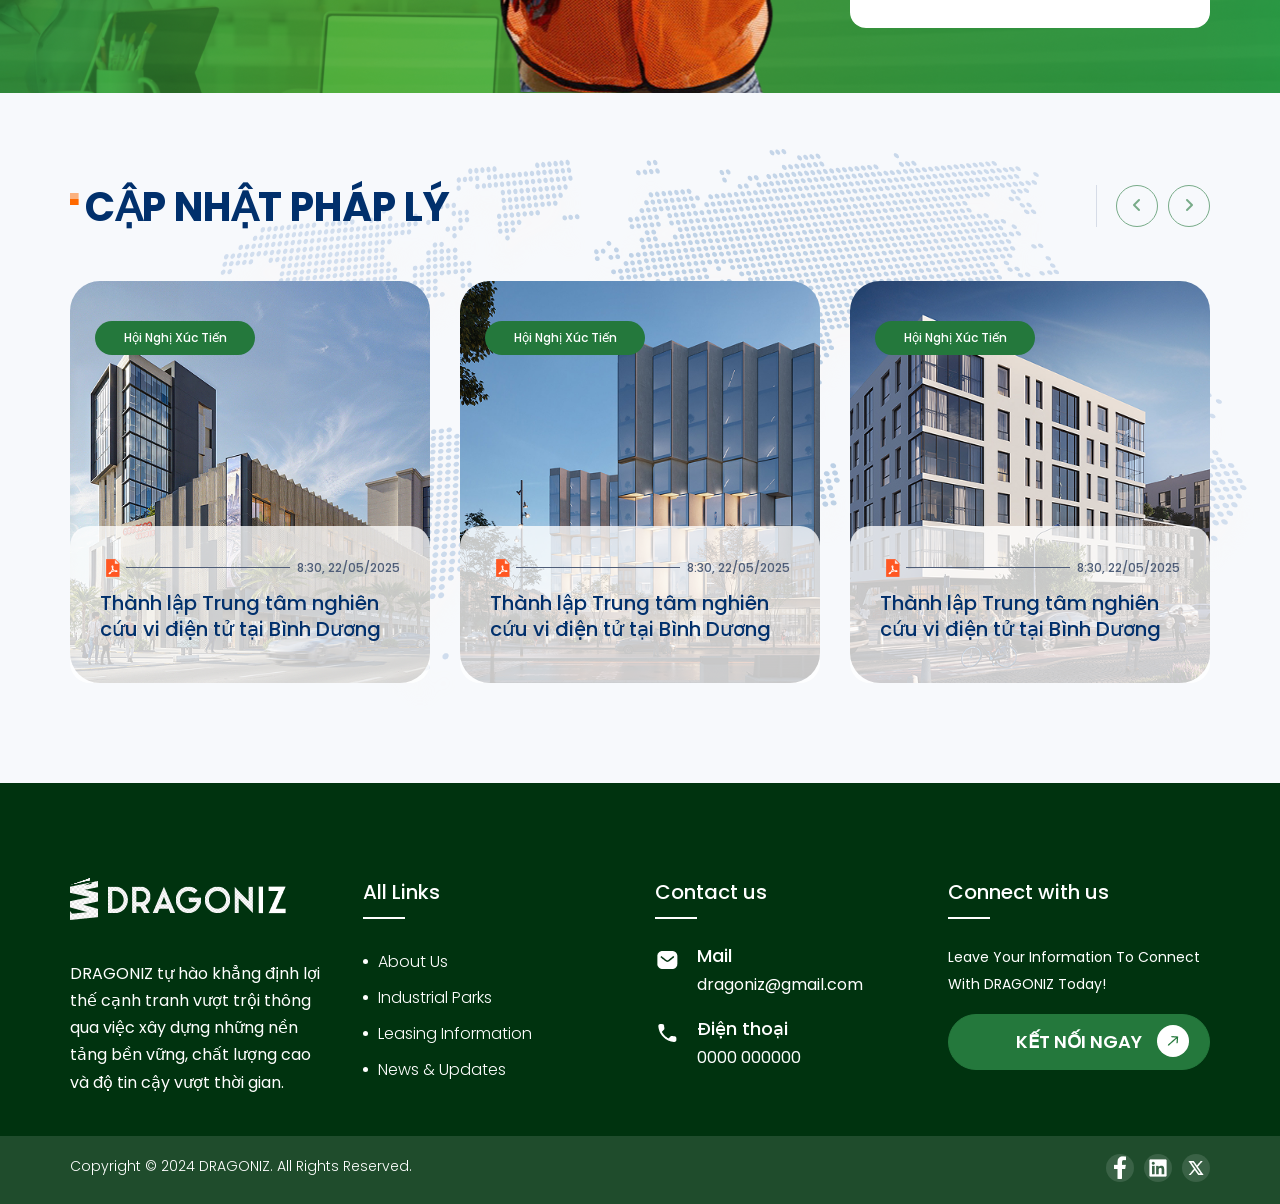
==== commit f7699839: "news v1 news v1" ====
--- a/index.html
+++ b/index.html
@@ -539,7 +539,7 @@
                     </div> 
                 </div>
             </div>
-            <button class="btn-viewmore">Xem thêm <span><img src="img/arrow-cheo.png" alt=""></span></button>  
+            <a class="btn-viewmore" href="">Xem thêm <span><img src="img/arrow-cheo.png" alt=""></span></a>  
         </div> 
     </section> 
     <section id="partner" data-aos="fade-up" data-aos-duration="1000">
@@ -671,7 +671,7 @@
                                 <textarea class="form-control" rows="5" id="comment" placeholder="Nội dung..."></textarea>
                             </div> 
                             <div class="clearfix"></div>
-                            <button class="btn-viewmore">Gửi ngay <span><img src="img/arrow-cheo.png" alt=""></span></button>
+                            <a class="btn-viewmore" href="">Gửi ngay <span><img src="img/arrow-cheo.png" alt=""></span></a>
                         </form>
                     </div>
                 </div>
@@ -855,7 +855,7 @@
                             <p>Leave Your Information To Connect With DRAGONIZ Today!</p> 
                         </div> 
                         <div class="clearfix"></div>
-                        <button class="btn-viewmore">Kết nối ngay <span><img src="img/arrow-cheo.png" alt=""></span></button>
+                        <a class="btn-viewmore" href="">Kết nối ngay <span><img src="img/arrow-cheo.png" alt=""></span></a>
                     </div>
                 </div>
             </div>
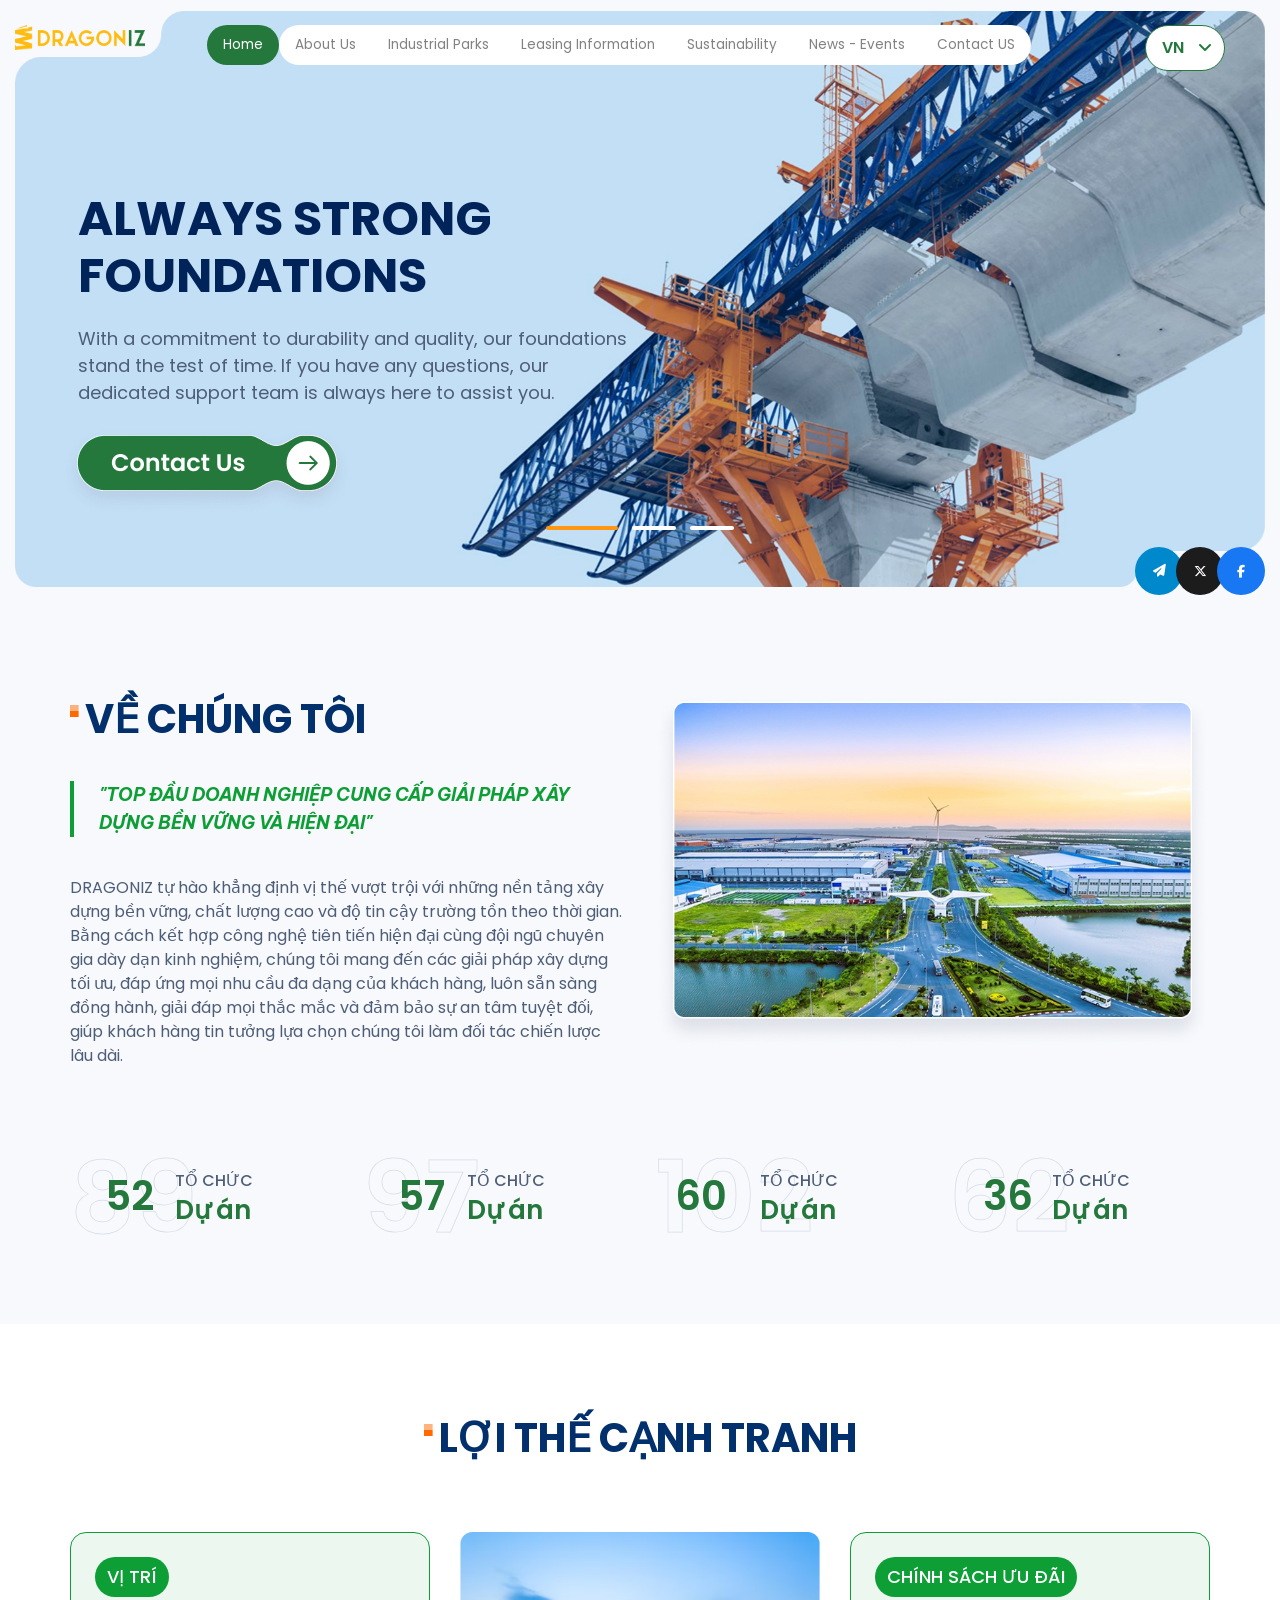
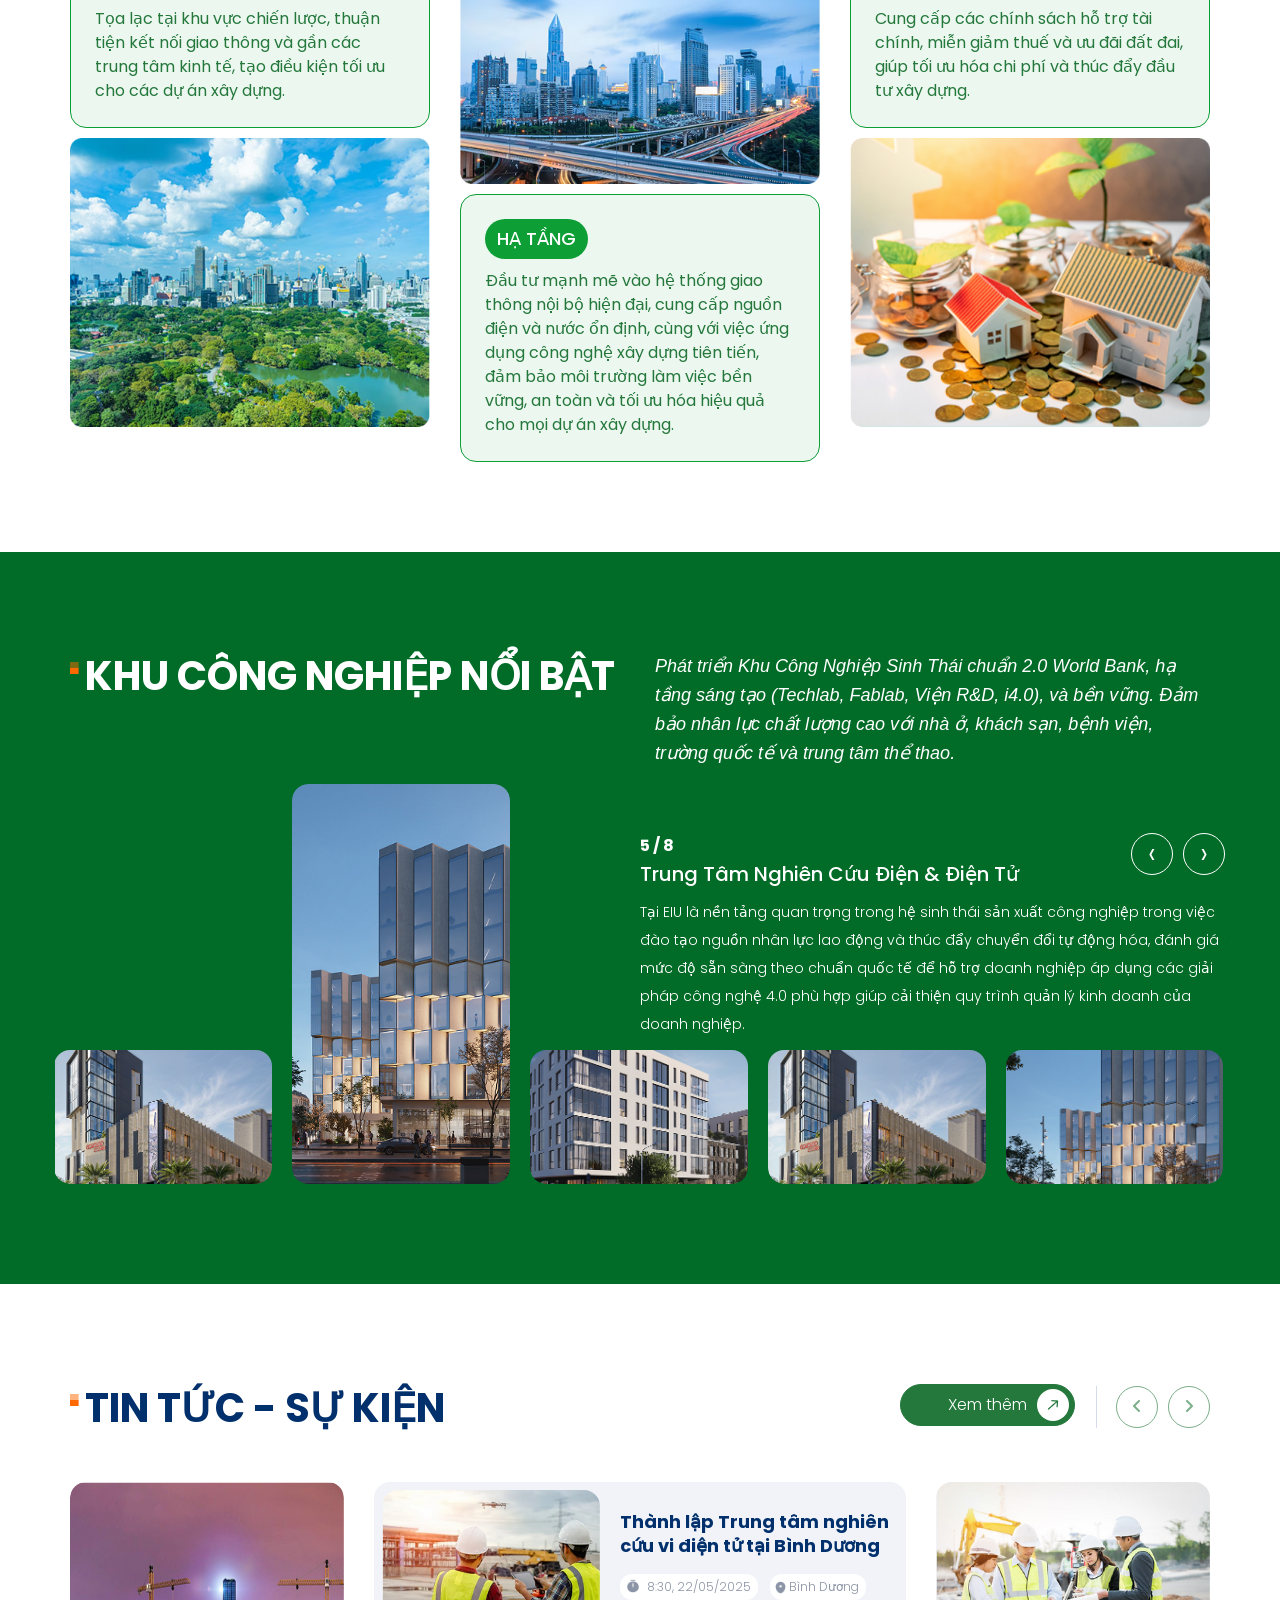
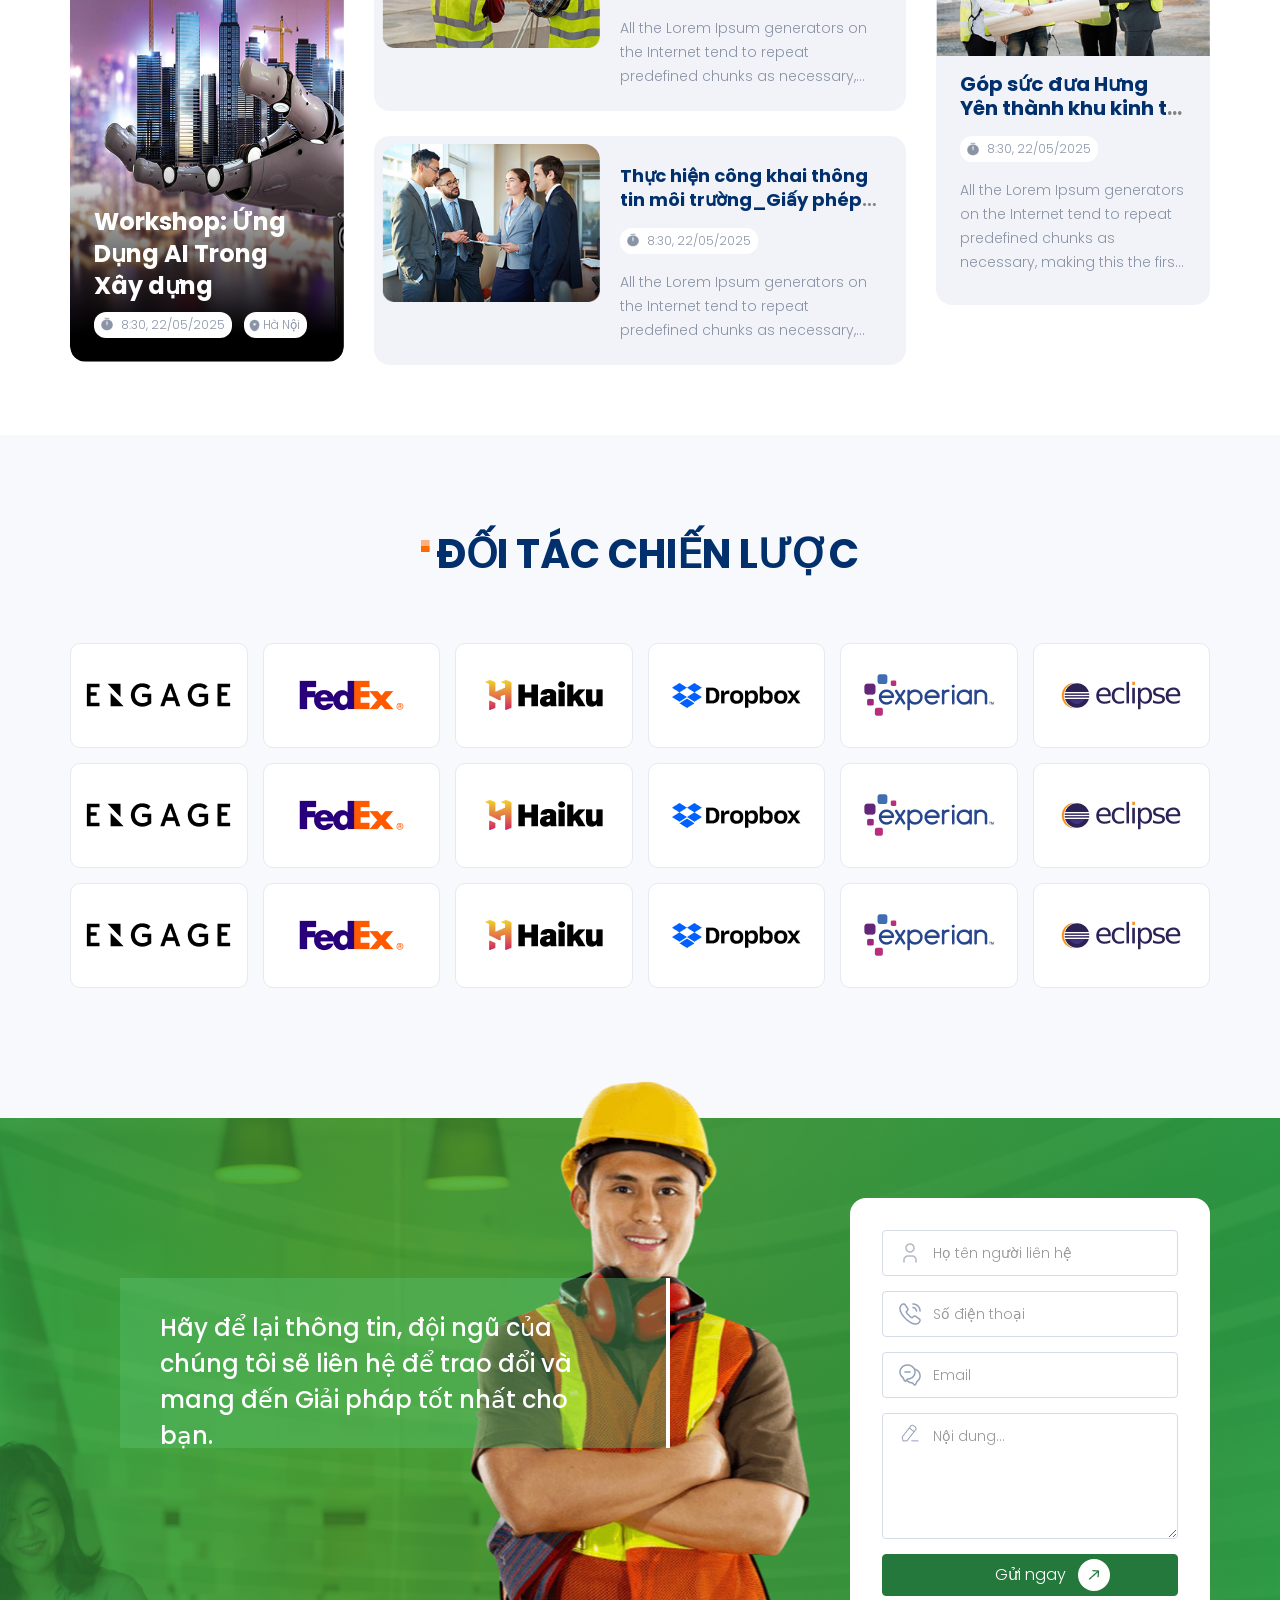
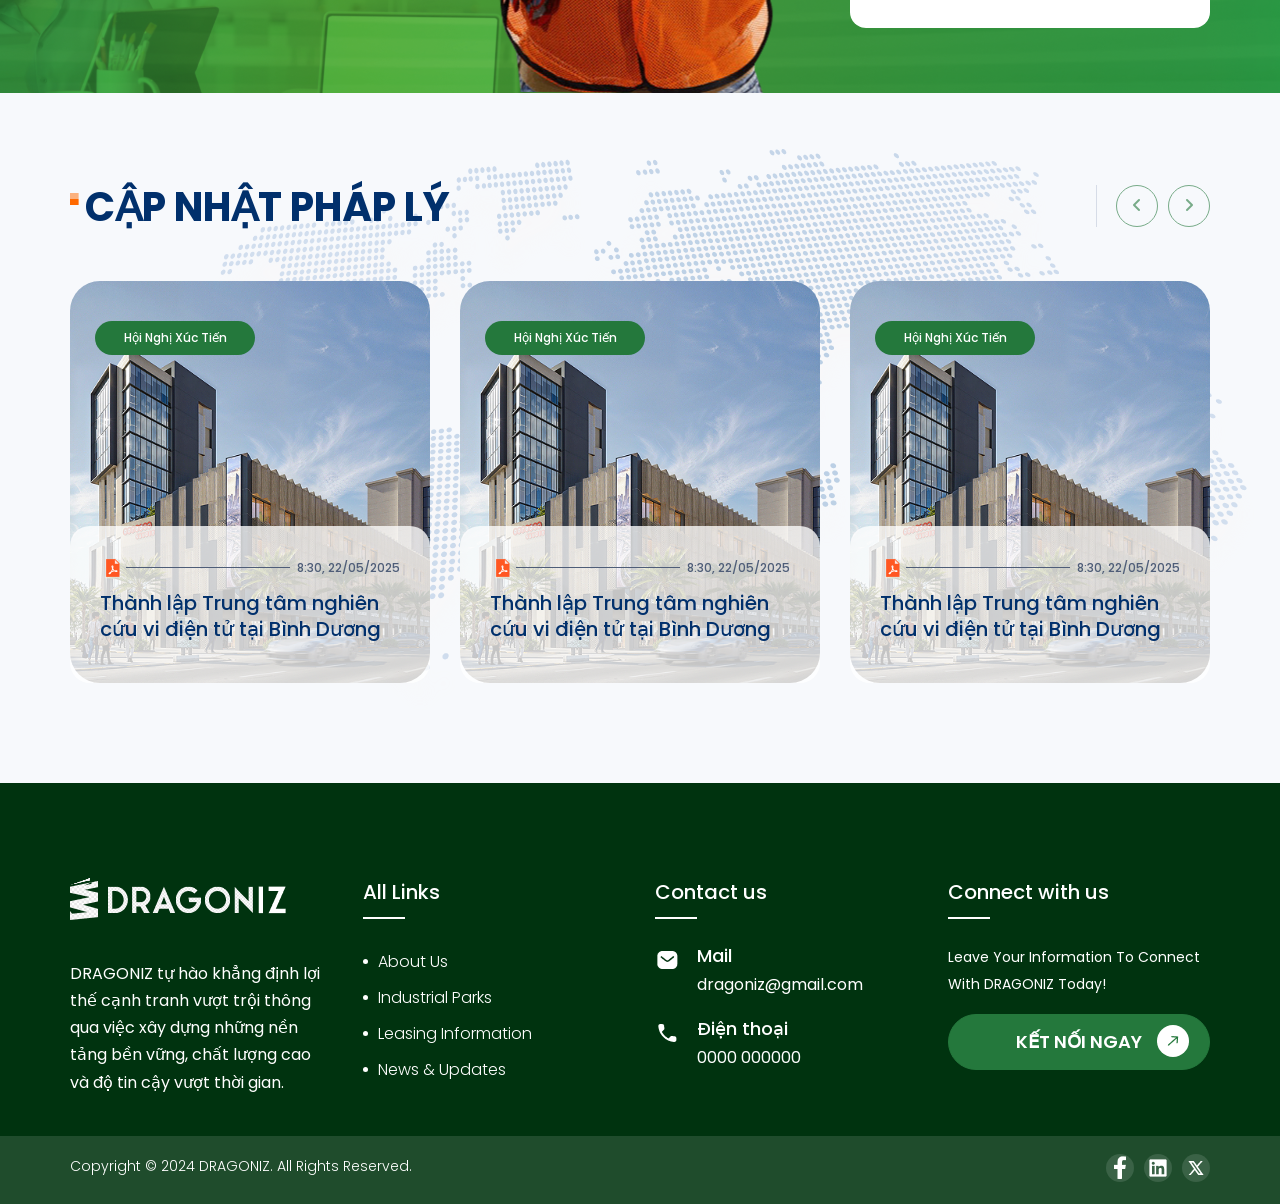
==== commit b433498e: "update about v1 update about v1" ====
--- a/index.html
+++ b/index.html
@@ -690,115 +690,124 @@
             </div>
             <div class="slider-legal owl-carousel">
                 <div class="item">
-                    <div class="row">
-                        <div class="col-md-4 col-sm-6 col-xs-12">
-                            <div class="box-legal">
-                                <div class="img-legal">
-                                    <img src="img/legal-1.png" alt="">
-                                </div>
-                                <div class="box-desc-legal">
-                                    <div class="desc-legal">
-                                        <img class="icon_legal" src="img/icon-pdf.png" alt="">
-                                        <span class="date_legal">8:30, 22/05/2025</span>
-                                    </div>
-                                    <h3 class="title-legal">
-                                        <a href="">Thành lập Trung tâm nghiên cứu vi điện tử tại Bình Dương</a>
-                                    </h3>
-                                </div> 
-                                <span class="btn-legal">Hội Nghị Xúc Tiến</span>
-                            </div>
-                        </div>
-                        <div class="col-md-4 col-sm-6 col-xs-12">
-                            <div class="box-legal">
-                                <div class="img-legal">
-                                    <img src="img/legal-2.png" alt="">
-                                </div>
-                                <div class="box-desc-legal">
-                                    <div class="desc-legal">
-                                        <img class="icon_legal" src="img/icon-pdf.png" alt="">
-                                        <span class="date_legal">8:30, 22/05/2025</span>
-                                    </div>
-                                    <h3 class="title-legal">
-                                        <a href="">Thành lập Trung tâm nghiên cứu vi điện tử tại Bình Dương</a>
-                                    </h3>
-                                </div> 
-                                <span class="btn-legal">Hội Nghị Xúc Tiến</span>
-                            </div>
-                        </div>
-                        <div class="col-md-4 col-sm-6 col-xs-12">
-                            <div class="box-legal">
-                                <div class="img-legal">
-                                    <img src="img/legal-3.png" alt="">
-                                </div>
-                                <div class="box-desc-legal">
-                                    <div class="desc-legal">
-                                        <img class="icon_legal" src="img/icon-pdf.png" alt="">
-                                        <span class="date_legal">8:30, 22/05/2025</span>
-                                    </div>
-                                    <h3 class="title-legal">
-                                        <a href="">Thành lập Trung tâm nghiên cứu vi điện tử tại Bình Dương</a>
-                                    </h3>
-                                </div> 
-                                <span class="btn-legal">Hội Nghị Xúc Tiến</span>
-                            </div>
-                        </div>
+                    <div class="box-legal">
+                        <div class="img-legal">
+                            <img src="img/legal-1.png" alt="">
+                        </div>
+                        <div class="box-desc-legal">
+                            <div class="desc-legal">
+                                <img class="icon_legal" src="img/icon-pdf.png" alt="">
+                                <span class="date_legal">8:30, 22/05/2025</span>
+                            </div>
+                            <h3 class="title-legal">
+                                <a href="">Thành lập Trung tâm nghiên cứu vi điện tử tại Bình Dương</a>
+                            </h3>
+                        </div> 
+                        <span class="btn-legal">Hội Nghị Xúc Tiến</span>
+                    </div>
+                </div>
+                 <div class="item">
+                    <div class="box-legal">
+                        <div class="img-legal">
+                            <img src="img/legal-1.png" alt="">
+                        </div>
+                        <div class="box-desc-legal">
+                            <div class="desc-legal">
+                                <img class="icon_legal" src="img/icon-pdf.png" alt="">
+                                <span class="date_legal">8:30, 22/05/2025</span>
+                            </div>
+                            <h3 class="title-legal">
+                                <a href="">Thành lập Trung tâm nghiên cứu vi điện tử tại Bình Dương</a>
+                            </h3>
+                        </div> 
+                        <span class="btn-legal">Hội Nghị Xúc Tiến</span>
+                    </div>
+                </div>
+                 <div class="item">
+                    <div class="box-legal">
+                        <div class="img-legal">
+                            <img src="img/legal-1.png" alt="">
+                        </div>
+                        <div class="box-desc-legal">
+                            <div class="desc-legal">
+                                <img class="icon_legal" src="img/icon-pdf.png" alt="">
+                                <span class="date_legal">8:30, 22/05/2025</span>
+                            </div>
+                            <h3 class="title-legal">
+                                <a href="">Thành lập Trung tâm nghiên cứu vi điện tử tại Bình Dương</a>
+                            </h3>
+                        </div> 
+                        <span class="btn-legal">Hội Nghị Xúc Tiến</span>
+                    </div>
+                </div>
+                 <div class="item">
+                    <div class="box-legal">
+                        <div class="img-legal">
+                            <img src="img/legal-1.png" alt="">
+                        </div>
+                        <div class="box-desc-legal">
+                            <div class="desc-legal">
+                                <img class="icon_legal" src="img/icon-pdf.png" alt="">
+                                <span class="date_legal">8:30, 22/05/2025</span>
+                            </div>
+                            <h3 class="title-legal">
+                                <a href="">Thành lập Trung tâm nghiên cứu vi điện tử tại Bình Dương</a>
+                            </h3>
+                        </div> 
+                        <span class="btn-legal">Hội Nghị Xúc Tiến</span>
+                    </div>
+                </div>
+                 <div class="item">
+                    <div class="box-legal">
+                        <div class="img-legal">
+                            <img src="img/legal-1.png" alt="">
+                        </div>
+                        <div class="box-desc-legal">
+                            <div class="desc-legal">
+                                <img class="icon_legal" src="img/icon-pdf.png" alt="">
+                                <span class="date_legal">8:30, 22/05/2025</span>
+                            </div>
+                            <h3 class="title-legal">
+                                <a href="">Thành lập Trung tâm nghiên cứu vi điện tử tại Bình Dương</a>
+                            </h3>
+                        </div> 
+                        <span class="btn-legal">Hội Nghị Xúc Tiến</span>
                     </div>
                 </div>
                 <div class="item">
-                    <div class="row">
-                        <div class="col-md-4 col-sm-6 col-xs-12">
-                            <div class="box-legal">
-                                <div class="img-legal">
-                                    <img src="img/legal-1.png" alt="">
-                                </div>
-                                <div class="box-desc-legal">
-                                    <div class="desc-legal">
-                                        <img class="icon_legal" src="img/icon-pdf.png" alt="">
-                                        <span class="date_legal">8:30, 22/05/2025</span>
-                                    </div>
-                                    <h3 class="title-legal">
-                                        <a href="">Thành lập Trung tâm nghiên cứu vi điện tử tại Bình Dương</a>
-                                    </h3>
-                                </div> 
-                                <span class="btn-legal">Hội Nghị Xúc Tiến</span>
-                            </div>
-                        </div>
-                        <div class="col-md-4 col-sm-6 col-xs-12">
-                            <div class="box-legal">
-                                <div class="img-legal">
-                                    <img src="img/legal-2.png" alt="">
-                                </div>
-                                <div class="box-desc-legal">
-                                    <div class="desc-legal">
-                                        <img class="icon_legal" src="img/icon-pdf.png" alt="">
-                                        <span class="date_legal">8:30, 22/05/2025</span>
-                                    </div>
-                                    <h3 class="title-legal">
-                                        <a href="">Thành lập Trung tâm nghiên cứu vi điện tử tại Bình Dương</a>
-                                    </h3>
-                                </div> 
-                                <span class="btn-legal">Hội Nghị Xúc Tiến</span>
-                            </div>
-                        </div>
-                        <div class="col-md-4 col-sm-6 col-xs-12">
-                            <div class="box-legal">
-                                <div class="img-legal">
-                                    <img src="img/legal-3.png" alt="">
-                                </div>
-                                <div class="box-desc-legal">
-                                    <div class="desc-legal">
-                                        <img class="icon_legal" src="img/icon-pdf.png" alt="">
-                                        <span class="date_legal">8:30, 22/05/2025</span>
-                                    </div>
-                                    <h3 class="title-legal">
-                                        <a href="">Thành lập Trung tâm nghiên cứu vi điện tử tại Bình Dương</a>
-                                    </h3>
-                                </div> 
-                                <span class="btn-legal">Hội Nghị Xúc Tiến</span>
-                            </div>
-                        </div>
-                    </div>
-                </div>
+                    <div class="box-legal">
+                        <div class="img-legal">
+                            <img src="img/legal-1.png" alt="">
+                        </div>
+                        <div class="box-desc-legal">
+                            <div class="desc-legal">
+                                <img class="icon_legal" src="img/icon-pdf.png" alt="">
+                                <span class="date_legal">8:30, 22/05/2025</span>
+                            </div>
+                            <h3 class="title-legal">
+                                <a href="">Thành lập Trung tâm nghiên cứu vi điện tử tại Bình Dương</a>
+                            </h3>
+                        </div> 
+                        <span class="btn-legal">Hội Nghị Xúc Tiến</span>
+                    </div>
+                </div>
+                 <div class="item">
+                    <div class="box-legal">
+                        <div class="img-legal">
+                            <img src="img/legal-1.png" alt="">
+                        </div>
+                        <div class="box-desc-legal">
+                            <div class="desc-legal">
+                                <img class="icon_legal" src="img/icon-pdf.png" alt="">
+                                <span class="date_legal">8:30, 22/05/2025</span>
+                            </div>
+                            <h3 class="title-legal">
+                                <a href="">Thành lập Trung tâm nghiên cứu vi điện tử tại Bình Dương</a>
+                            </h3>
+                        </div> 
+                        <span class="btn-legal">Hội Nghị Xúc Tiến</span>
+                    </div>
+                </div> 
             </div>
         </div>
     </section>
